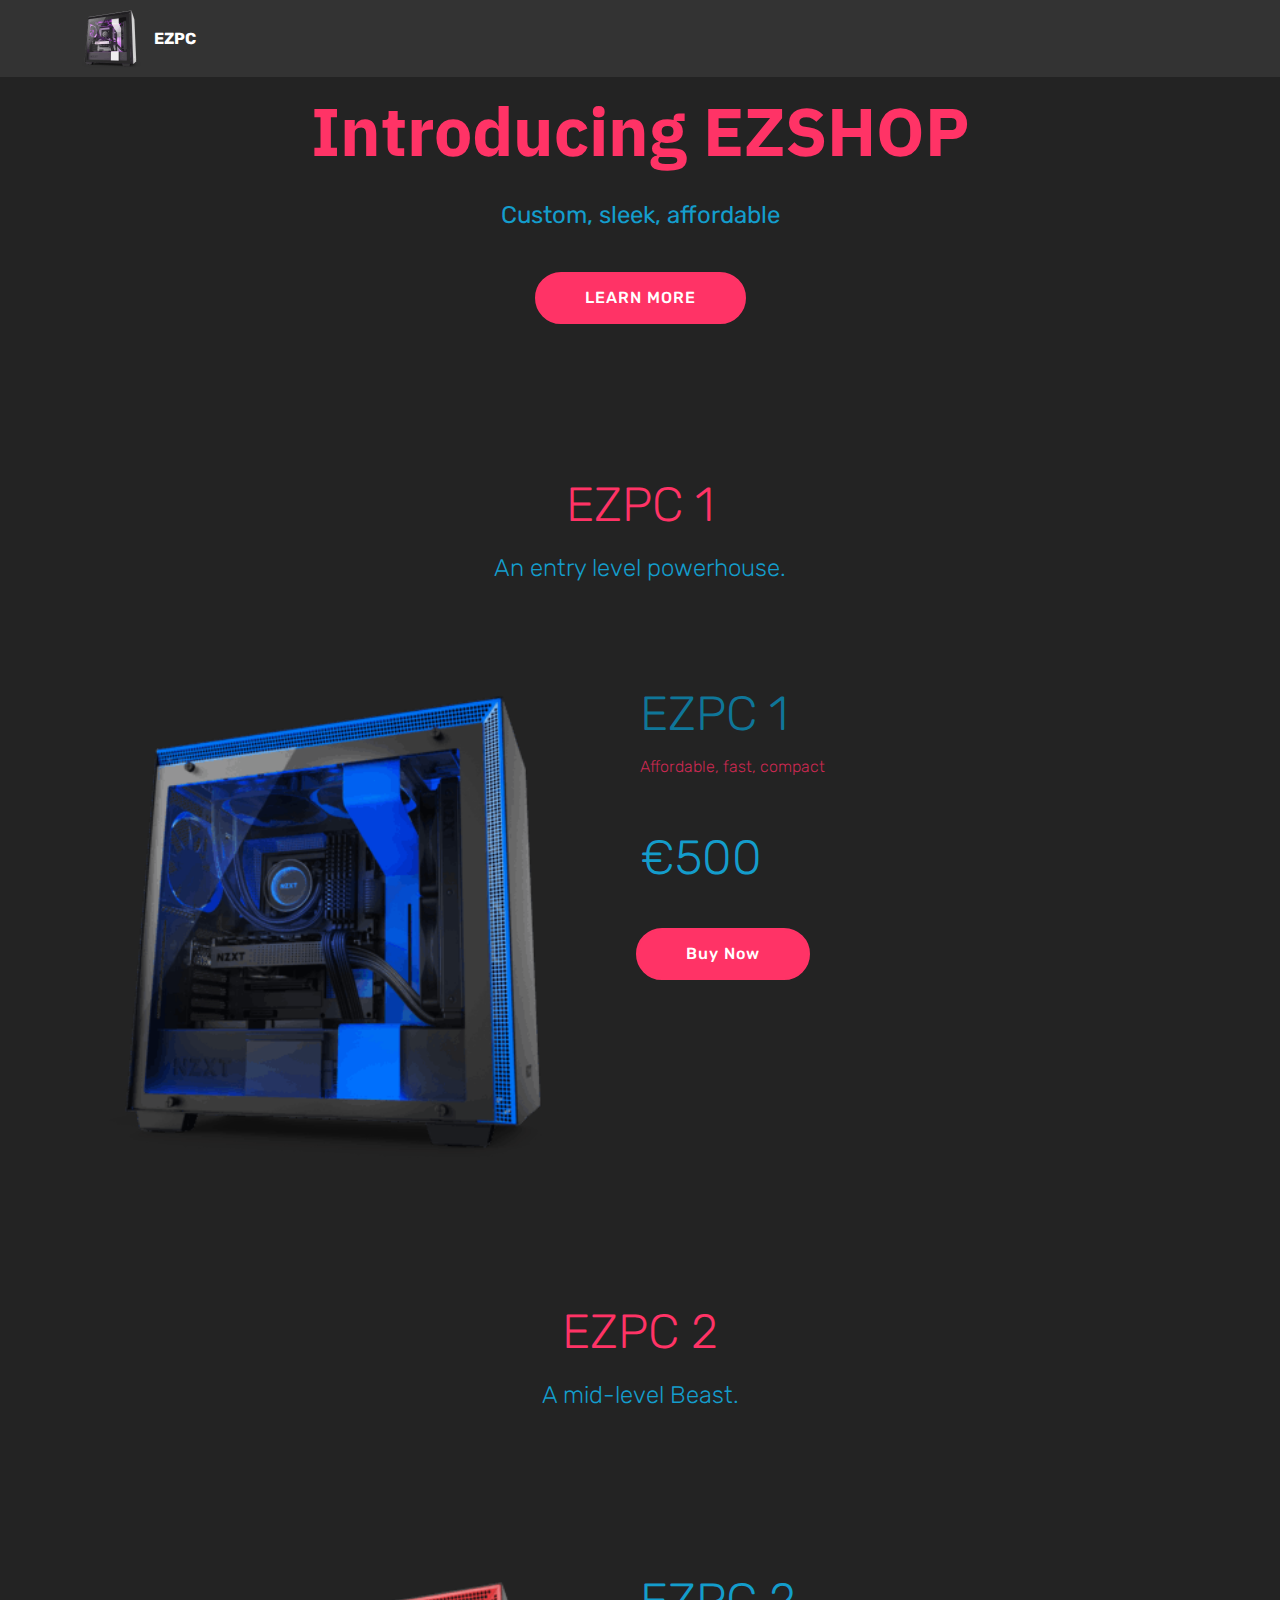
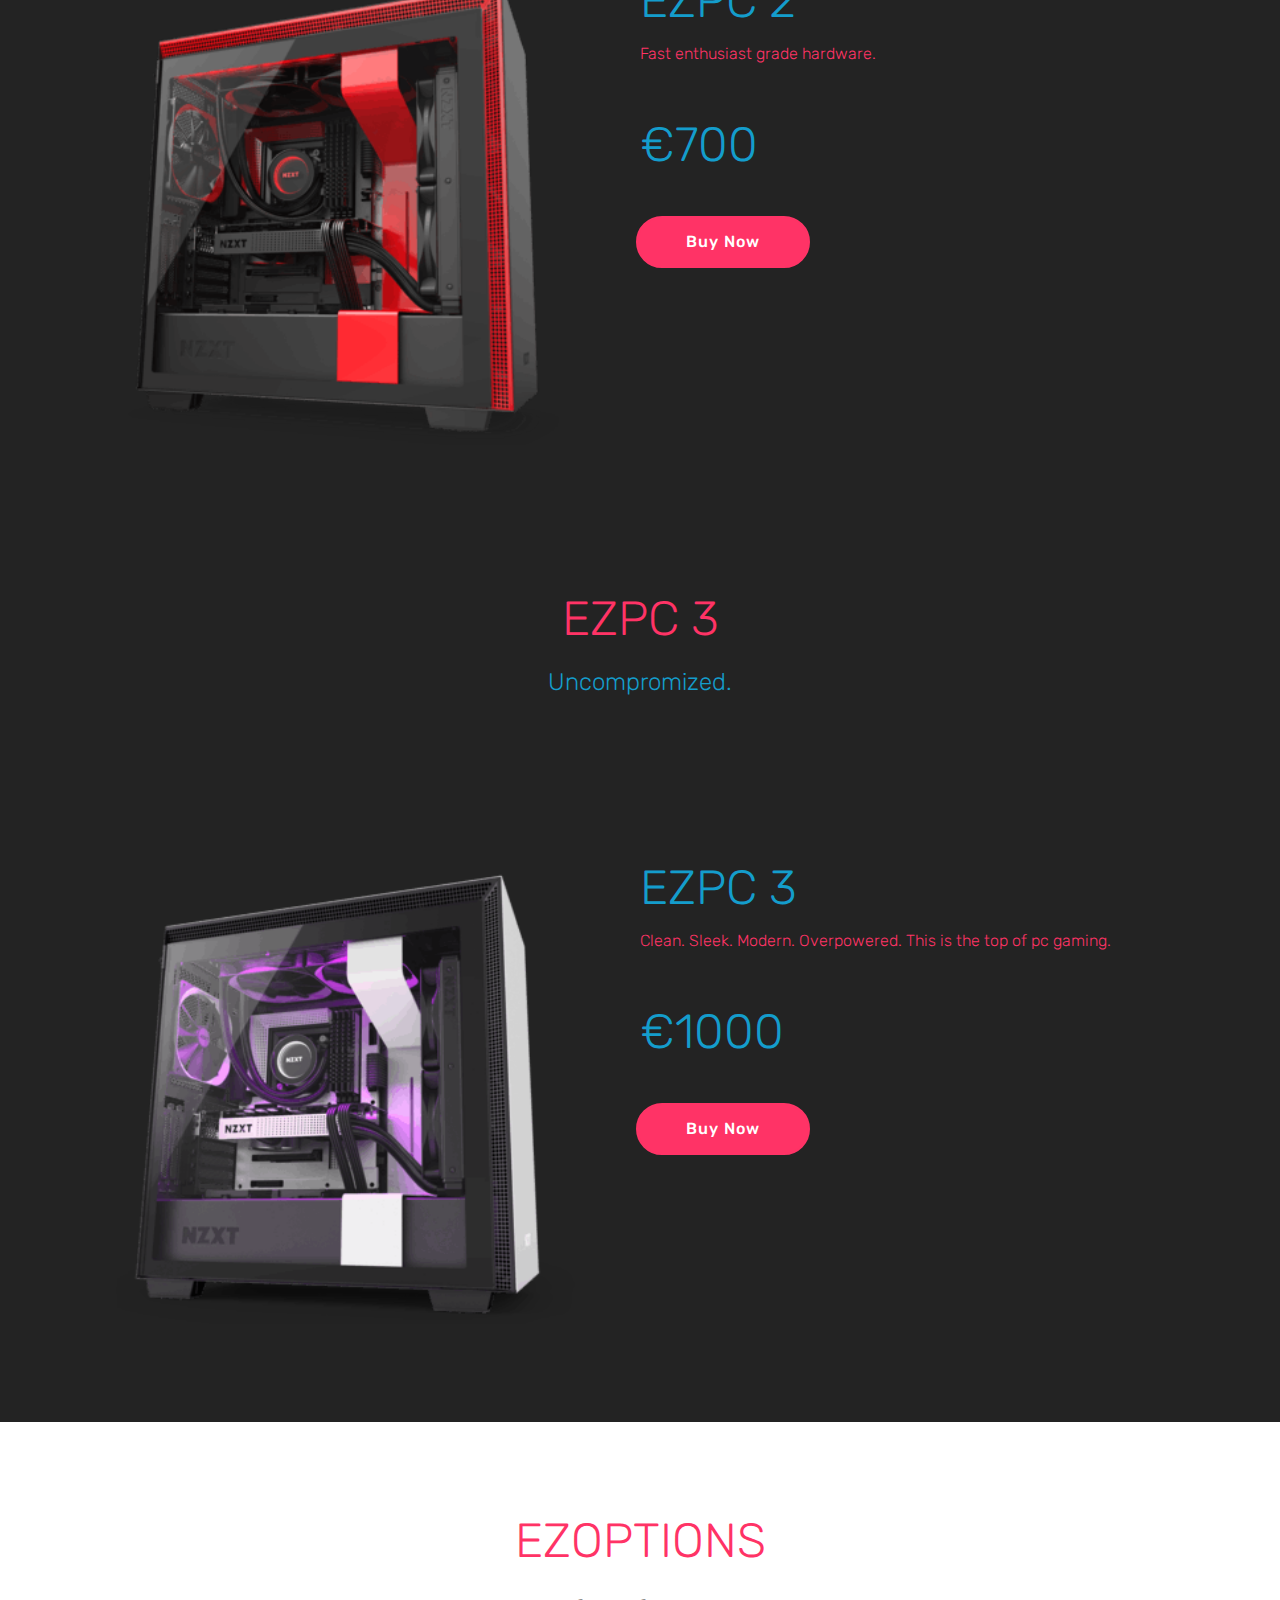
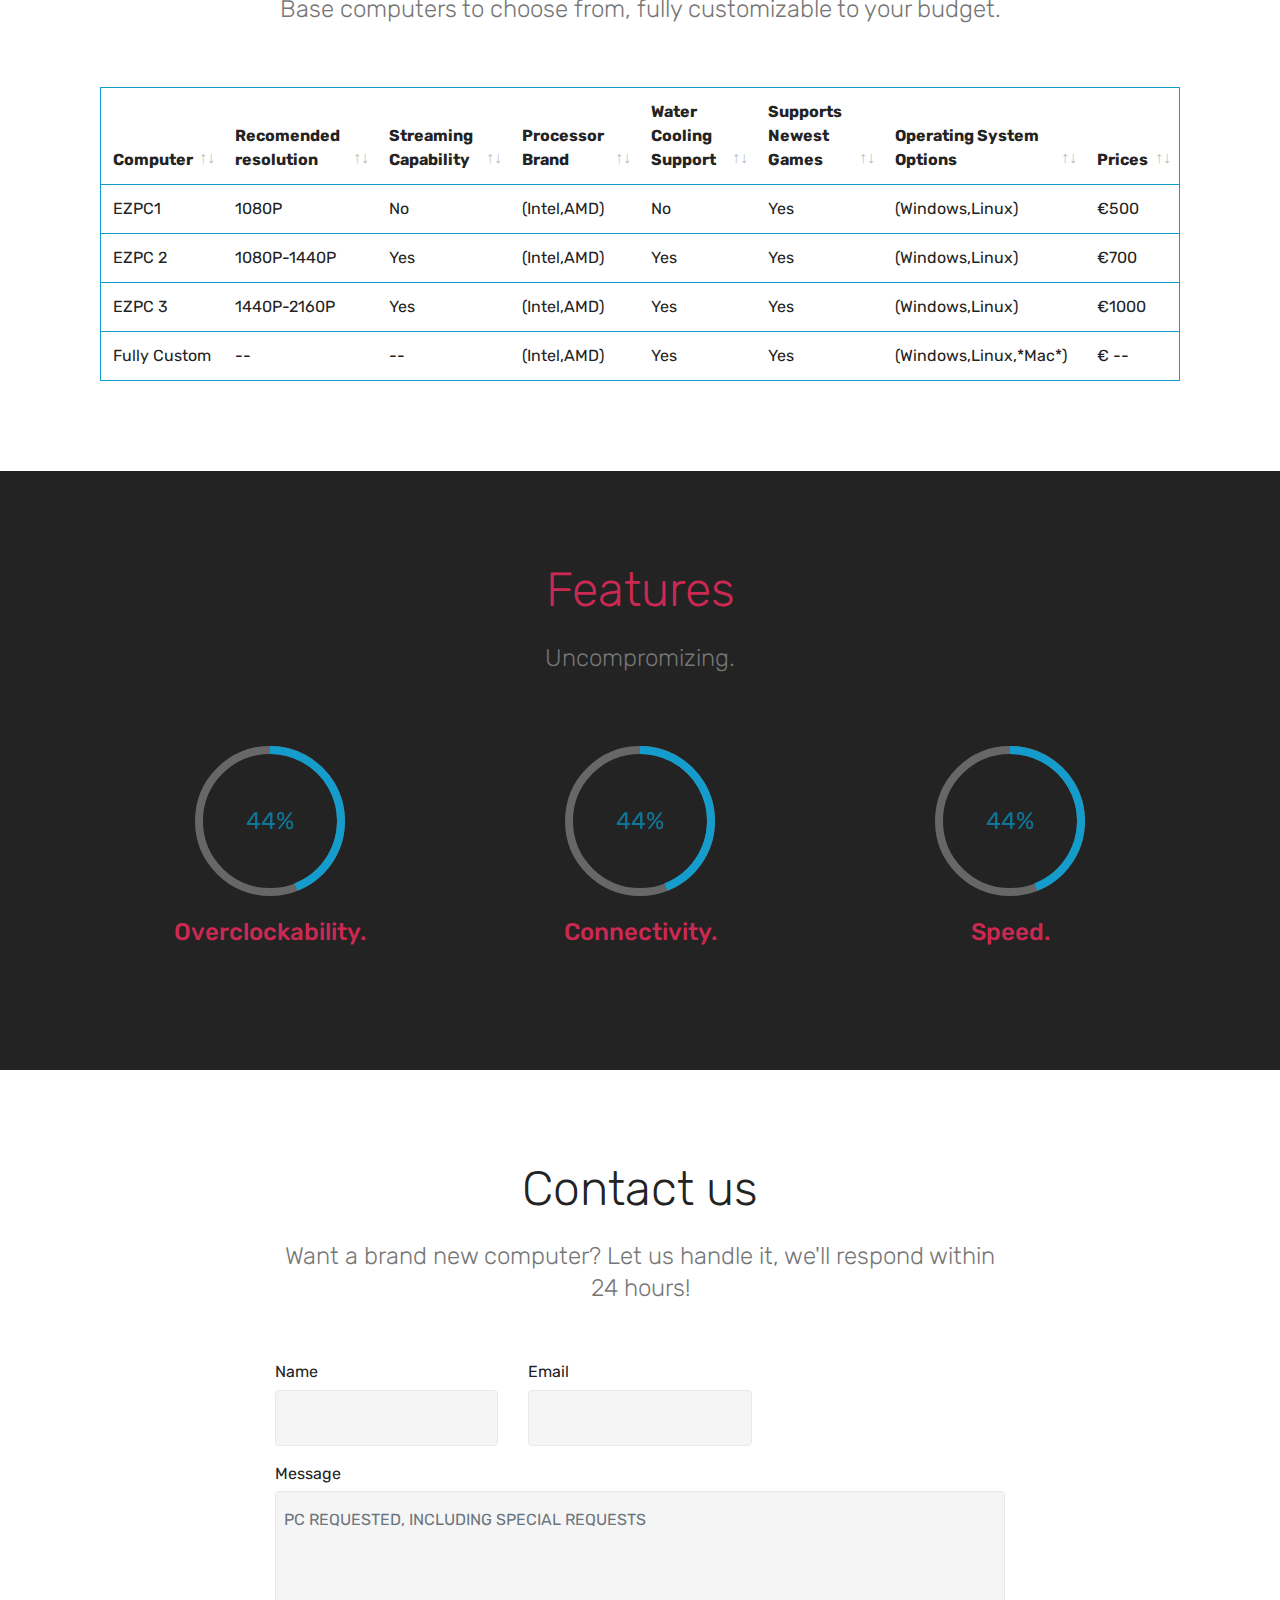
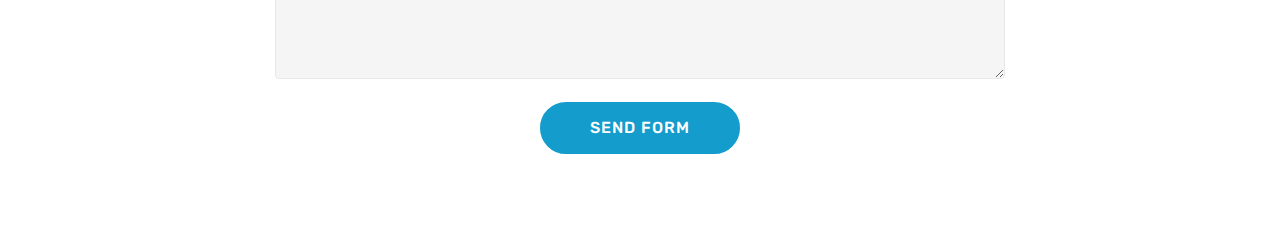
==== EZSHOP.html @ 357cab91 "create github pages" ====
<!DOCTYPE html>
<html  >
<head>
  <!-- Site made with Mobirise Website Builder v4.10.7, https://mobirise.com -->
  <meta charset="UTF-8">
  <meta http-equiv="X-UA-Compatible" content="IE=edge">
  <meta name="generator" content="Mobirise v4.10.7, mobirise.com">
  <meta name="viewport" content="width=device-width, initial-scale=1, minimum-scale=1">
  <link rel="shortcut icon" href="assets/images/image0-128x96.png" type="image/x-icon">
  <meta name="description" content="Check out our offers and deals!">
  
  <title>Shop</title>
  <link rel="stylesheet" href="assets/web/assets/mobirise-icons/mobirise-icons.css">
  <link rel="stylesheet" href="assets/tether/tether.min.css">
  <link rel="stylesheet" href="assets/bootstrap/css/bootstrap.min.css">
  <link rel="stylesheet" href="assets/bootstrap/css/bootstrap-grid.min.css">
  <link rel="stylesheet" href="assets/bootstrap/css/bootstrap-reboot.min.css">
  <link rel="stylesheet" href="assets/dropdown/css/style.css">
  <link rel="stylesheet" href="assets/datatables/data-tables.bootstrap4.min.css">
  <link rel="stylesheet" href="assets/as-pie-progress/css/progress.min.css">
  <link rel="stylesheet" href="assets/theme/css/style.css">
  <link rel="stylesheet" href="assets/mobirise/css/mbr-additional.css" type="text/css">
  
  
  
</head>
<body>
  <section class="menu cid-rAmtiYBrWJ" once="menu" id="menu1-j">

    

    <nav class="navbar navbar-expand beta-menu navbar-dropdown align-items-center navbar-fixed-top navbar-toggleable-sm">
        <button class="navbar-toggler navbar-toggler-right" type="button" data-toggle="collapse" data-target="#navbarSupportedContent" aria-controls="navbarSupportedContent" aria-expanded="false" aria-label="Toggle navigation">
            <div class="hamburger">
                <span></span>
                <span></span>
                <span></span>
                <span></span>
            </div>
        </button>
        <div class="menu-logo">
            <div class="navbar-brand">
                <span class="navbar-logo">
                    <a href="Home.html">
                         <img src="assets/images/card-a2e260eb03ee5b76-122x122.png" alt="Mobirise" title="" style="height: 3.8rem;">
                    </a>
                </span>
                <span class="navbar-caption-wrap"><a class="navbar-caption text-white display-4" href="Home.html#header16-0">EZPC</a></span>
            </div>
        </div>
        <div class="collapse navbar-collapse" id="navbarSupportedContent">
            
            
        </div>
    </nav>
</section>

<section class="engine"><a href="https://mobirise.info/b">create your own website for free</a></section><section class="header1 cid-rAmaUfP5tz" id="header16-9">

    

    

    <div class="container">
        <div class="row justify-content-md-center">
            <div class="col-md-10 align-center">
                <h1 class="mbr-section-title mbr-bold pb-3 mbr-fonts-style display-1">Introducing EZSHOP</h1>
                
                <p class="mbr-text pb-3 mbr-fonts-style display-5">Custom, sleek, affordable</p>
                <div class="mbr-section-btn"><a class="btn btn-md btn-secondary display-4" href="EZSHOP.html#table1-a">LEARN MORE</a></div>
            </div>
        </div>
    </div>

</section>

<section class="mbr-section content4 cid-rAmhr37mf1" id="content4-d">

    

    <div class="container">
        <div class="media-container-row">
            <div class="title col-12 col-md-8">
                <h2 class="align-center pb-3 mbr-fonts-style display-2">EZPC 1</h2>
                <h3 class="mbr-section-subtitle align-center mbr-light mbr-fonts-style display-5">An entry level powerhouse.</h3>
                
            </div>
        </div>
    </div>
</section>

<section class="services2 cid-rAmhZgFT1h" id="services2-e">
    <!---->
    
    <!---->
    <!--Overlay-->
    
    <!--Container-->
    <div class="container">
        <div class="col-md-12">
            <div class="media-container-row">
                <div class="mbr-figure" style="width: 50%;">
                    <img src="assets/images/card-d97d9d259decbd4a-360x360.png" alt="EZpC1" title="">
                </div>
                <div class="align-left aside-content">
                    <h2 class="mbr-title pt-2 mbr-fonts-style display-2">EZPC 1</h2>
                    <div class="mbr-section-text">
                        <p class="mbr-text text1 pt-2 mbr-light mbr-fonts-style display-7">Affordable, fast, compact</p>
                        <p class="mbr-text text2 pt-4 mbr-light mbr-fonts-style display-2">€500</p>
                    </div>
                    <!--Btn-->
                    <div class="mbr-section-btn pt-3 align-left"><a href="EZSHOP.html#table1-a" class="btn btn-secondary display-4">
                            Buy Now
                        </a></div>
                </div>
            </div>
        </div>
    </div>
</section>

<section class="mbr-section content4 cid-rAmjAb4LFp" id="content4-h">

    

    <div class="container">
        <div class="media-container-row">
            <div class="title col-12 col-md-8">
                <h2 class="align-center pb-3 mbr-fonts-style display-2">EZPC 2</h2>
                <h3 class="mbr-section-subtitle align-center mbr-light mbr-fonts-style display-5">A mid-level Beast.</h3>
                
            </div>
        </div>
    </div>
</section>

<section class="services2 cid-rAmjxGMUKb" id="services2-f">
    <!---->
    
    <!---->
    <!--Overlay-->
    
    <!--Container-->
    <div class="container">
        <div class="col-md-12">
            <div class="media-container-row">
                <div class="mbr-figure" style="width: 50%;">
                    <img src="assets/images/card-aa9d8866aa67cd06-360x360.png" alt="Mobirise" title="">
                </div>
                <div class="align-left aside-content">
                    <h2 class="mbr-title pt-2 mbr-fonts-style display-2">EZPC 2</h2>
                    <div class="mbr-section-text">
                        <p class="mbr-text text1 pt-2 mbr-light mbr-fonts-style display-7">Fast enthusiast grade hardware.</p>
                        <p class="mbr-text text2 pt-4 mbr-light mbr-fonts-style display-2">€700</p>
                    </div>
                    <!--Btn-->
                    <div class="mbr-section-btn pt-3 align-left"><a href="EZSHOP.html#table1-a" class="btn btn-secondary display-4">
                            Buy Now
                        </a></div>
                </div>
            </div>
        </div>
    </div>
</section>

<section class="mbr-section content4 cid-rAmjAAgh1d" id="content4-i">

    

    <div class="container">
        <div class="media-container-row">
            <div class="title col-12 col-md-8">
                <h2 class="align-center pb-3 mbr-fonts-style display-2">EZPC 3</h2>
                <h3 class="mbr-section-subtitle align-center mbr-light mbr-fonts-style display-5">Uncompromized.</h3>
                
            </div>
        </div>
    </div>
</section>

<section class="services2 cid-rAmjy8Wy73" id="services2-g">
    <!---->
    
    <!---->
    <!--Overlay-->
    
    <!--Container-->
    <div class="container">
        <div class="col-md-12">
            <div class="media-container-row">
                <div class="mbr-figure" style="width: 50%;">
                    <img src="assets/images/card-a2e260eb03ee5b76-360x360.png" alt="Mobirise" title="">
                </div>
                <div class="align-left aside-content">
                    <h2 class="mbr-title pt-2 mbr-fonts-style display-2">EZPC 3</h2>
                    <div class="mbr-section-text">
                        <p class="mbr-text text1 pt-2 mbr-light mbr-fonts-style display-7">Clean. Sleek. Modern. Overpowered. This is the top of pc gaming.</p>
                        <p class="mbr-text text2 pt-4 mbr-light mbr-fonts-style display-2">€1000</p>
                    </div>
                    <!--Btn-->
                    <div class="mbr-section-btn pt-3 align-left"><a href="EZSHOP.html#table1-a" class="btn btn-secondary display-4">
                            Buy Now
                        </a></div>
                </div>
            </div>
        </div>
    </div>
</section>

<section class="section-table cid-rAmbhf45oC" id="table1-a">

  
  
  <div class="container container-table">
      <h2 class="mbr-section-title mbr-fonts-style align-center pb-3 display-2">EZOPTIONS</h2>
      <h3 class="mbr-section-subtitle mbr-fonts-style align-center pb-5 mbr-light display-5">Base computers to choose from, fully customizable to your budget.</h3>
      <div class="table-wrapper">
        <div class="container">
          
        </div>

        <div class="container scroll">
          <table class="table" cellspacing="0">
            <thead>
              <tr class="table-heads ">
                  
                  
                  
                  
              <th class="head-item mbr-fonts-style display-7">Computer</th><th class="head-item mbr-fonts-style display-7">Recomended resolution</th><th class="head-item mbr-fonts-style display-7">Streaming Capability</th><th class="head-item mbr-fonts-style display-7">Processor Brand</th><th class="head-item mbr-fonts-style display-7">Water Cooling Support</th><th class="head-item mbr-fonts-style display-7">Supports Newest Games</th><th class="head-item mbr-fonts-style display-7">Operating System Options</th><th class="head-item mbr-fonts-style display-7">Prices</th></tr>
            </thead>

            <tbody>
              
              
              
              
            <tr> 
                
                
                
                
              <td class="body-item mbr-fonts-style display-7">EZPC1</td><td class="body-item mbr-fonts-style display-7">1080P</td><td class="body-item mbr-fonts-style display-7">No</td><td class="body-item mbr-fonts-style display-7">(Intel,AMD)</td><td class="body-item mbr-fonts-style display-7">No</td><td class="body-item mbr-fonts-style display-7">Yes</td><td class="body-item mbr-fonts-style display-7">(Windows,Linux)</td><td class="body-item mbr-fonts-style display-7">€500</td></tr><tr>
                
                
                
                
              <td class="body-item mbr-fonts-style display-7">EZPC 2</td><td class="body-item mbr-fonts-style display-7">1080P-1440P</td><td class="body-item mbr-fonts-style display-7">Yes</td><td class="body-item mbr-fonts-style display-7">(Intel,AMD)</td><td class="body-item mbr-fonts-style display-7">Yes</td><td class="body-item mbr-fonts-style display-7">Yes</td><td class="body-item mbr-fonts-style display-7">(Windows,Linux)</td><td class="body-item mbr-fonts-style display-7">€700</td></tr><tr>
                
                
                
                
              <td class="body-item mbr-fonts-style display-7">EZPC 3</td><td class="body-item mbr-fonts-style display-7">1440P-2160P</td><td class="body-item mbr-fonts-style display-7">Yes</td><td class="body-item mbr-fonts-style display-7">(Intel,AMD)</td><td class="body-item mbr-fonts-style display-7">Yes</td><td class="body-item mbr-fonts-style display-7">Yes</td><td class="body-item mbr-fonts-style display-7">(Windows,Linux)</td><td class="body-item mbr-fonts-style display-7">€1000</td></tr><tr>
                
                
                
                
              <td class="body-item mbr-fonts-style display-7">Fully Custom</td><td class="body-item mbr-fonts-style display-7">--</td><td class="body-item mbr-fonts-style display-7">--</td><td class="body-item mbr-fonts-style display-7">(Intel,AMD)</td><td class="body-item mbr-fonts-style display-7">Yes</td><td class="body-item mbr-fonts-style display-7">Yes</td><td class="body-item mbr-fonts-style display-7">(Windows,Linux,*Mac*)</td><td class="body-item mbr-fonts-style display-7">€ --</td></tr></tbody>
          </table>
        </div>
        <div class="container table-info-container">
          
        </div>
      </div>
    </div>
</section>

<section class="progress-bars3 cid-rAmebEaWAz" id="progress-bars3-b">
 
     

    
    
    <div class="container">
        <h2 class="mbr-section-title pb-3 align-center mbr-fonts-style display-2">Features</h2>

        <h3 class="mbr-section-subtitle mbr-fonts-style display-5">Uncompromizing.</h3>
    
        <div class="media-container-row pt-5 mt-2">
            <div class="card p-3 align-center">
                <div class="wrap">
                    <div class="pie_progress progress1" role="progressbar" data-goal="100">
                        <p class="pie_progress__number mbr-fonts-style display-5">50%</p>
                    </div>
                </div> 
                <div class="mbr-crt-title pt-3">
                    <h4 class="card-title py-2 mbr-fonts-style display-5">Overclockability.</h4>
                </div>                 
            </div>

            <div class="card p-3 align-center">
                <div class="wrap">
                    <div class="pie_progress progress2" role="progressbar" data-goal="100">
                        <p class="pie_progress__number mbr-fonts-style display-5">100%</p>
                    </div>
                </div> 
                <div class="mbr-crt-title pt-3">
                    <h4 class="card-title py-2 mbr-fonts-style display-5">Connectivity.</h4>
                </div>                 
            </div>

            <div class="card p-3 align-center">
                <div class="wrap">
                    <div class="pie_progress progress3" role="progressbar" data-goal="100">
                        <p class="pie_progress__number mbr-fonts-style display-5"></p>
                    </div>
                </div> 
                <div class="mbr-crt-title pt-3">
                    <h4 class="card-title py-2 mbr-fonts-style display-5">Speed.</h4>
                </div>                 
            </div>

            

            

            
        </div>
</div></section>

<section class="mbr-section form1 cid-rAmgiK8blV" id="form1-c">

    

    
    <div class="container">
        <div class="row justify-content-center">
            <div class="title col-12 col-lg-8">
                <h2 class="mbr-section-title align-center pb-3 mbr-fonts-style display-2">Contact us</h2>
                <h3 class="mbr-section-subtitle align-center mbr-light pb-3 mbr-fonts-style display-5">Want a brand new computer? Let us handle it, we'll respond within 24 hours!</h3>
            </div>
        </div>
    </div>
    <div class="container">
        <div class="row justify-content-center">
            <div class="media-container-column col-lg-8" data-form-type="formoid">
                <!---Formbuilder Form--->
                <form action="https://mobirise.com/" method="POST" class="mbr-form form-with-styler" data-form-title="Mobirise Form"><input type="hidden" name="email" data-form-email="true" value="comCpp3NtCljtnR3BY1ycOQ0VAcnUvxMlhmMDgjNa29N/TzmP9qeL0yyUVD7UJWw/XsL3kCyerAHE+BO8QsbJO6UrIJ0v9A9kjckYoVSAItIqdxHCgBawQyue85jO8FN">
                    <div class="row">
                        <div hidden="hidden" data-form-alert="" class="alert alert-success col-12">Thank you for choosing EZPC. We typically respond in less than 24 hours</div>
                        <div hidden="hidden" data-form-alert-danger="" class="alert alert-danger col-12">
                        </div>
                    </div>
                    <div class="dragArea row">
                        <div class="col-md-4  form-group" data-for="name">
                            <label for="name-form1-c" class="form-control-label mbr-fonts-style display-7">Name</label>
                            <input type="text" name="name" data-form-field="Name" required="required" class="form-control display-7" id="name-form1-c">
                        </div>
                        <div class="col-md-4  form-group" data-for="email">
                            <label for="email-form1-c" class="form-control-label mbr-fonts-style display-7">Email</label>
                            <input type="email" name="email" data-form-field="Email" required="required" class="form-control display-7" id="email-form1-c">
                        </div>
                        
                        <div data-for="message" class="col-md-12 form-group">
                            <label for="message-form1-c" class="form-control-label mbr-fonts-style display-7">Message</label>
                            <textarea name="message" data-form-field="Message" class="form-control display-7" placeholder="PC REQUESTED, INCLUDING SPECIAL REQUESTS          " id="message-form1-c"></textarea>
                        </div>
                        <div class="col-md-12 input-group-btn align-center">
                            <button type="submit" class="btn btn-primary btn-form display-4">SEND FORM</button>
                        </div>
                    </div>
                </form><!---Formbuilder Form--->
            </div>
        </div>
    </div>
</section>


  <script src="assets/web/assets/jquery/jquery.min.js"></script>
  <script src="assets/popper/popper.min.js"></script>
  <script src="assets/tether/tether.min.js"></script>
  <script src="assets/bootstrap/js/bootstrap.min.js"></script>
  <script src="assets/smoothscroll/smooth-scroll.js"></script>
  <script src="assets/dropdown/js/nav-dropdown.js"></script>
  <script src="assets/dropdown/js/navbar-dropdown.js"></script>
  <script src="assets/touchswipe/jquery.touch-swipe.min.js"></script>
  <script src="assets/datatables/jquery.data-tables.min.js"></script>
  <script src="assets/datatables/data-tables.bootstrap4.min.js"></script>
  <script src="assets/as-pie-progress/jquery-as-pie-progress.min.js"></script>
  <script src="assets/theme/js/script.js"></script>
  <script src="assets/formoid/formoid.min.js"></script>
  
  
</body>
</html>
---- assets/web/assets/mobirise-icons/mobirise-icons.css ----
@font-face {
  font-family: 'MobiriseIcons';
  src:  url('mobirise-icons.eot?spat4u');
  src:  url('mobirise-icons.eot?spat4u#iefix') format('embedded-opentype'),
    url('mobirise-icons.ttf?spat4u') format('truetype'),
    url('mobirise-icons.woff?spat4u') format('woff'),
    url('mobirise-icons.svg?spat4u#MobiriseIcons') format('svg');
  font-weight: normal;
  font-style: normal;
}

[class^="mbri-"], [class*=" mbri-"] {
  /* use !important to prevent issues with browser extensions that change fonts */
  font-family: MobiriseIcons !important;
  speak: none;
  font-style: normal;
  font-weight: normal;
  font-variant: normal;
  text-transform: none;
  line-height: 1;

  /* Better Font Rendering =========== */
  -webkit-font-smoothing: antialiased;
  -moz-osx-font-smoothing: grayscale;
}

.mbri-add-submenu:before {
  content: "\e900";
}
.mbri-alert:before {
  content: "\e901";
}
.mbri-align-center:before {
  content: "\e902";
}
.mbri-align-justify:before {
  content: "\e903";
}
.mbri-align-left:before {
  content: "\e904";
}
.mbri-align-right:before {
  content: "\e905";
}
.mbri-android:before {
  content: "\e906";
}
.mbri-apple:before {
  content: "\e907";
}
.mbri-arrow-down:before {
  content: "\e908";
}
.mbri-arrow-next:before {
  content: "\e909";
}
.mbri-arrow-prev:before {
  content: "\e90a";
}
.mbri-arrow-up:before {
  content: "\e90b";
}
.mbri-bold:before {
  content: "\e90c";
}
.mbri-bookmark:before {
  content: "\e90d";
}
.mbri-bootstrap:before {
  content: "\e90e";
}
.mbri-briefcase:before {
  content: "\e90f";
}
.mbri-browse:before {
  content: "\e910";
}
.mbri-bulleted-list:before {
  content: "\e911";
}
.mbri-calendar:before {
  content: "\e912";
}
.mbri-camera:before {
  content: "\e913";
}
.mbri-cart-add:before {
  content: "\e914";
}
.mbri-cart-full:before {
  content: "\e915";
}
.mbri-cash:before {
  content: "\e916";
}
.mbri-change-style:before {
  content: "\e917";
}
.mbri-chat:before {
  content: "\e918";
}
.mbri-clock:before {
  content: "\e919";
}
.mbri-close:before {
  content: "\e91a";
}
.mbri-cloud:before {
  content: "\e91b";
}
.mbri-code:before {
  content: "\e91c";
}
.mbri-contact-form:before {
  content: "\e91d";
}
.mbri-credit-card:before {
  content: "\e91e";
}
.mbri-cursor-click:before {
  content: "\e91f";
}
.mbri-cust-feedback:before {
  content: "\e920";
}
.mbri-database:before {
  content: "\e921";
}
.mbri-delivery:before {
  content: "\e922";
}
.mbri-desktop:before {
  content: "\e923";
}
.mbri-devices:before {
  content: "\e924";
}
.mbri-down:before {
  content: "\e925";
}
.mbri-download:before {
  content: "\e989";
}
.mbri-drag-n-drop:before {
  content: "\e927";
}
.mbri-drag-n-drop2:before {
  content: "\e928";
}
.mbri-edit:before {
  content: "\e929";
}
.mbri-edit2:before {
  content: "\e92a";
}
.mbri-error:before {
  content: "\e92b";
}
.mbri-extension:before {
  content: "\e92c";
}
.mbri-features:before {
  content: "\e92d";
}
.mbri-file:before {
  content: "\e92e";
}
.mbri-flag:before {
  content: "\e92f";
}
.mbri-folder:before {
  content: "\e930";
}
.mbri-gift:before {
  content: "\e931";
}
.mbri-github:before {
  content: "\e932";
}
.mbri-globe:before {
  content: "\e933";
}
.mbri-globe-2:before {
  content: "\e934";
}
.mbri-growing-chart:before {
  content: "\e935";
}
.mbri-hearth:before {
  content: "\e936";
}
.mbri-help:before {
  content: "\e937";
}
.mbri-home:before {
  content: "\e938";
}
.mbri-hot-cup:before {
  content: "\e939";
}
.mbri-idea:before {
  content: "\e93a";
}
.mbri-image-gallery:before {
  content: "\e93b";
}
.mbri-image-slider:before {
  content: "\e93c";
}
.mbri-info:before {
  content: "\e93d";
}
.mbri-italic:before {
  content: "\e93e";
}
.mbri-key:before {
  content: "\e93f";
}
.mbri-laptop:before {
  content: "\e940";
}
.mbri-layers:before {
  content: "\e941";
}
.mbri-left-right:before {
  content: "\e942";
}
.mbri-left:before {
  content: "\e943";
}
.mbri-letter:before {
  content: "\e944";
}
.mbri-like:before {
  content: "\e945";
}
.mbri-link:before {
  content: "\e946";
}
.mbri-lock:before {
  content: "\e947";
}
.mbri-login:before {
  content: "\e948";
}
.mbri-logout:before {
  content: "\e949";
}
.mbri-magic-stick:before {
  content: "\e94a";
}
.mbri-map-pin:before {
  content: "\e94b";
}
.mbri-menu:before {
  content: "\e94c";
}
.mbri-mobile:before {
  content: "\e94d";
}
.mbri-mobile2:before {
  content: "\e94e";
}
.mbri-mobirise:before {
  content: "\e94f";
}
.mbri-more-horizontal:before {
  content: "\e950";
}
.mbri-more-vertical:before {
  content: "\e951";
}
.mbri-music:before {
  content: "\e952";
}
.mbri-new-file:before {
  content: "\e953";
}
.mbri-numbered-list:before {
  content: "\e954";
}
.mbri-opened-folder:before {
  content: "\e955";
}
.mbri-pages:before {
  content: "\e956";
}
.mbri-paper-plane:before {
  content: "\e957";
}
.mbri-paperclip:before {
  content: "\e958";
}
.mbri-photo:before {
  content: "\e959";
}
.mbri-photos:before {
  content: "\e95a";
}
.mbri-pin:before {
  content: "\e95b";
}
.mbri-play:before {
  content: "\e95c";
}
.mbri-plus:before {
  content: "\e95d";
}
.mbri-preview:before {
  content: "\e95e";
}
.mbri-print:before {
  content: "\e95f";
}
.mbri-protect:before {
  content: "\e960";
}
.mbri-question:before {
  content: "\e961";
}
.mbri-quote-left:before {
  content: "\e962";
}
.mbri-quote-right:before {
  content: "\e963";
}
.mbri-refresh:before {
  content: "\e964";
}
.mbri-responsive:before {
  content: "\e965";
}
.mbri-right:before {
  content: "\e966";
}
.mbri-rocket:before {
  content: "\e967";
}
.mbri-sad-face:before {
  content: "\e968";
}
.mbri-sale:before {
  content: "\e969";
}
.mbri-save:before {
  content: "\e96a";
}
.mbri-search:before {
  content: "\e96b";
}
.mbri-setting:before {
  content: "\e96c";
}
.mbri-setting2:before {
  content: "\e96d";
}
.mbri-setting3:before {
  content: "\e96e";
}
.mbri-share:before {
  content: "\e96f";
}
.mbri-shopping-bag:before {
  content: "\e970";
}
.mbri-shopping-basket:before {
  content: "\e971";
}
.mbri-shopping-cart:before {
  content: "\e972";
}
.mbri-sites:before {
  content: "\e973";
}
.mbri-smile-face:before {
  content: "\e974";
}
.mbri-speed:before {
  content: "\e975";
}
.mbri-star:before {
  content: "\e976";
}
.mbri-success:before {
  content: "\e977";
}
.mbri-sun:before {
  content: "\e978";
}
.mbri-sun2:before {
  content: "\e979";
}
.mbri-tablet:before {
  content: "\e97a";
}
.mbri-tablet-vertical:before {
  content: "\e97b";
}
.mbri-target:before {
  content: "\e97c";
}
.mbri-timer:before {
  content: "\e97d";
}
.mbri-to-ftp:before {
  content: "\e97e";
}
.mbri-to-local-drive:before {
  content: "\e97f";
}
.mbri-touch-swipe:before {
  content: "\e980";
}
.mbri-touch:before {
  content: "\e981";
}
.mbri-trash:before {
  content: "\e982";
}
.mbri-underline:before {
  content: "\e983";
}
.mbri-unlink:before {
  content: "\e984";
}
.mbri-unlock:before {
  content: "\e985";
}
.mbri-up-down:before {
  content: "\e986";
}
.mbri-up:before {
  content: "\e987";
}
.mbri-update:before {
  content: "\e988";
}
.mbri-upload:before {
 content: "\e926"; 
}
.mbri-user:before {
  content: "\e98a";
}
.mbri-user2:before {
  content: "\e98b";
}
.mbri-users:before {
  content: "\e98c";
}
.mbri-video:before {
  content: "\e98d";
}
.mbri-video-play:before {
  content: "\e98e";
}
.mbri-watch:before {
  content: "\e98f";
}
.mbri-website-theme:before {
  content: "\e990";
}
.mbri-wifi:before {
  content: "\e991";
}
.mbri-windows:before {
  content: "\e992";
}
.mbri-zoom-out:before {
  content: "\e993";
}
.mbri-redo:before {
  content: "\e994";
}
.mbri-undo:before {
  content: "\e995";
}
---- assets/dropdown/css/style.css ----
.navbar-dropdown {
  left: 0;
  padding: 0;
  position: absolute;
  right: 0;
  top: 0;
  transition: all 0.45s ease;
  z-index: 1030;
  background: #282828; }
  .navbar-dropdown .navbar-logo {
    margin-right: 0.8rem;
    transition: margin 0.3s ease-in-out;
    vertical-align: middle; }
    .navbar-dropdown .navbar-logo img {
      height: 3.125rem;
      transition: all 0.3s ease-in-out; }
    .navbar-dropdown .navbar-logo.mbr-iconfont {
      font-size: 3.125rem;
      line-height: 3.125rem; }
  .navbar-dropdown .navbar-caption {
    font-weight: 700;
    white-space: normal;
    vertical-align: -4px;
    line-height: 3.125rem !important; }
    .navbar-dropdown .navbar-caption, .navbar-dropdown .navbar-caption:hover {
      color: inherit;
      text-decoration: none; }
  .navbar-dropdown .mbr-iconfont + .navbar-caption {
    vertical-align: -1px; }
  .navbar-dropdown.navbar-fixed-top {
    position: fixed; }
  .navbar-dropdown .navbar-brand span {
    vertical-align: -4px; }
  .navbar-dropdown.bg-color.transparent {
    background: none; }
  .navbar-dropdown.navbar-short .navbar-brand {
    padding: 0.625rem 0; }
    .navbar-dropdown.navbar-short .navbar-brand span {
      vertical-align: -1px; }
  .navbar-dropdown.navbar-short .navbar-caption {
    line-height: 2.375rem !important;
    vertical-align: -2px; }
  .navbar-dropdown.navbar-short .navbar-logo {
    margin-right: 0.5rem; }
    .navbar-dropdown.navbar-short .navbar-logo img {
      height: 2.375rem; }
    .navbar-dropdown.navbar-short .navbar-logo.mbr-iconfont {
      font-size: 2.375rem;
      line-height: 2.375rem; }
  .navbar-dropdown.navbar-short .mbr-table-cell {
    height: 3.625rem; }
  .navbar-dropdown .navbar-close {
    left: 0.6875rem;
    position: fixed;
    top: 0.75rem;
    z-index: 1000; }
  .navbar-dropdown .hamburger-icon {
    content: "";
    display: inline-block;
    vertical-align: middle;
    width: 16px;
    -webkit-box-shadow: 0 -6px 0 1px #282828,0 0 0 1px #282828,0 6px 0 1px #282828;
    -moz-box-shadow: 0 -6px 0 1px #282828,0 0 0 1px #282828,0 6px 0 1px #282828;
    box-shadow: 0 -6px 0 1px #282828,0 0 0 1px #282828,0 6px 0 1px #282828; }

.dropdown-menu .dropdown-toggle[data-toggle="dropdown-submenu"]::after {
  border-bottom: 0.35em solid transparent;
  border-left: 0.35em solid;
  border-right: 0;
  border-top: 0.35em solid transparent;
  margin-left: 0.3rem; }

.dropdown-menu .dropdown-item:focus {
  outline: 0; }

.nav-dropdown {
  font-size: 0.75rem;
  font-weight: 500;
  height: auto !important; }
  .nav-dropdown .nav-btn {
    padding-left: 1rem; }
  .nav-dropdown .link {
    margin: .667em 1.667em;
    font-weight: 500;
    padding: 0;
    transition: color .2s ease-in-out; }
    .nav-dropdown .link.dropdown-toggle {
      margin-right: 2.583em; }
      .nav-dropdown .link.dropdown-toggle::after {
        margin-left: .25rem;
        border-top: 0.35em solid;
        border-right: 0.35em solid transparent;
        border-left: 0.35em solid transparent;
        border-bottom: 0; }
      .nav-dropdown .link.dropdown-toggle[aria-expanded="true"] {
        margin: 0;
        padding: 0.667em 3.263em  0.667em 1.667em; }
  .nav-dropdown .link::after,
  .nav-dropdown .dropdown-item::after {
    color: inherit; }
  .nav-dropdown .btn {
    font-size: 0.75rem;
    font-weight: 700;
    letter-spacing: 0;
    margin-bottom: 0;
    padding-left: 1.25rem;
    padding-right: 1.25rem; }
  .nav-dropdown .dropdown-menu {
    border-radius: 0;
    border: 0;
    left: 0;
    margin: 0;
    padding-bottom: 1.25rem;
    padding-top: 1.25rem;
    position: relative; }
  .nav-dropdown .dropdown-submenu {
    margin-left: 0.125rem;
    top: 0; }
  .nav-dropdown .dropdown-item {
    font-weight: 500;
    line-height: 2;
    padding: 0.3846em 4.615em 0.3846em 1.5385em;
    position: relative;
    transition: color .2s ease-in-out, background-color .2s ease-in-out; }
    .nav-dropdown .dropdown-item::after {
      margin-top: -0.3077em;
      position: absolute;
      right: 1.1538em;
      top: 50%; }
    .nav-dropdown .dropdown-item:focus, .nav-dropdown .dropdown-item:hover {
      background: none; }

@media (max-width: 767px) {
  .nav-dropdown.navbar-toggleable-sm {
    bottom: 0;
    display: none;
    left: 0;
    overflow-x: hidden;
    position: fixed;
    top: 0;
    transform: translateX(-100%);
    -ms-transform: translateX(-100%);
    -webkit-transform: translateX(-100%);
    width: 18.75rem;
    z-index: 999; } }
.nav-dropdown.navbar-toggleable-xl {
  bottom: 0;
  display: none;
  left: 0;
  overflow-x: hidden;
  position: fixed;
  top: 0;
  transform: translateX(-100%);
  -ms-transform: translateX(-100%);
  -webkit-transform: translateX(-100%);
  width: 18.75rem;
  z-index: 999; }

.nav-dropdown-sm {
  display: block !important;
  overflow-x: hidden;
  overflow: auto;
  padding-top: 3.875rem; }
  .nav-dropdown-sm::after {
    content: "";
    display: block;
    height: 3rem;
    width: 100%; }
  .nav-dropdown-sm.collapse.in ~ .navbar-close {
    display: block !important; }
  .nav-dropdown-sm.collapsing, .nav-dropdown-sm.collapse.in {
    transform: translateX(0);
    -ms-transform: translateX(0);
    -webkit-transform: translateX(0);
    transition: all 0.25s ease-out;
    -webkit-transition: all 0.25s ease-out;
    background: #282828; }
  .nav-dropdown-sm.collapsing[aria-expanded="false"] {
    transform: translateX(-100%);
    -ms-transform: translateX(-100%);
    -webkit-transform: translateX(-100%); }
  .nav-dropdown-sm .nav-item {
    display: block;
    margin-left: 0 !important;
    padding-left: 0; }
  .nav-dropdown-sm .link,
  .nav-dropdown-sm .dropdown-item {
    border-top: 1px dotted rgba(255, 255, 255, 0.1);
    font-size: 0.8125rem;
    line-height: 1.6;
    margin: 0 !important;
    padding: 0.875rem 2.4rem 0.875rem 1.5625rem !important;
    position: relative;
    white-space: normal; }
    .nav-dropdown-sm .link:focus, .nav-dropdown-sm .link:hover,
    .nav-dropdown-sm .dropdown-item:focus,
    .nav-dropdown-sm .dropdown-item:hover {
      background: rgba(0, 0, 0, 0.2) !important;
      color: #c0a375; }
  .nav-dropdown-sm .nav-btn {
    position: relative;
    padding: 1.5625rem 1.5625rem 0 1.5625rem; }
    .nav-dropdown-sm .nav-btn::before {
      border-top: 1px dotted rgba(255, 255, 255, 0.1);
      content: "";
      left: 0;
      position: absolute;
      top: 0;
      width: 100%; }
    .nav-dropdown-sm .nav-btn + .nav-btn {
      padding-top: 0.625rem; }
      .nav-dropdown-sm .nav-btn + .nav-btn::before {
        display: none; }
  .nav-dropdown-sm .btn {
    padding: 0.625rem 0; }
  .nav-dropdown-sm .dropdown-toggle[data-toggle="dropdown-submenu"]::after {
    margin-left: .25rem;
    border-top: 0.35em solid;
    border-right: 0.35em solid transparent;
    border-left: 0.35em solid transparent;
    border-bottom: 0; }
  .nav-dropdown-sm .dropdown-toggle[data-toggle="dropdown-submenu"][aria-expanded="true"]::after {
    border-top: 0;
    border-right: 0.35em solid transparent;
    border-left: 0.35em solid transparent;
    border-bottom: 0.35em solid; }
  .nav-dropdown-sm .dropdown-menu {
    margin: 0;
    padding: 0;
    position: relative;
    top: 0;
    left: 0;
    width: 100%;
    border: 0;
    float: none;
    border-radius: 0;
    background: none; }
  .nav-dropdown-sm .dropdown-submenu {
    left: 100%;
    margin-left: 0.125rem;
    margin-top: -1.25rem;
    top: 0; }

.navbar-toggleable-sm .nav-dropdown .dropdown-menu {
  position: absolute; }

.navbar-toggleable-sm .nav-dropdown .dropdown-submenu {
  left: 100%;
  margin-left: 0.125rem;
  margin-top: -1.25rem;
  top: 0; }

.navbar-toggleable-sm.opened .nav-dropdown .dropdown-menu {
  position: relative; }

.navbar-toggleable-sm.opened .nav-dropdown .dropdown-submenu {
  left: 0;
  margin-left: 00rem;
  margin-top: 0rem;
  top: 0; }

.is-builder .nav-dropdown.collapsing {
  transition: none !important; }

/*# sourceMappingURL=style.css.map */
---- assets/datatables/data-tables.bootstrap4.min.css ----
table.dataTable{clear:both;margin-top:6px !important;margin-bottom:6px !important;max-width:none !important;border-collapse:separate !important}table.dataTable td,table.dataTable th{-webkit-box-sizing:content-box;box-sizing:content-box}table.dataTable td.dataTables_empty,table.dataTable th.dataTables_empty{text-align:center}table.dataTable.nowrap th,table.dataTable.nowrap td{white-space:nowrap}div.dataTables_wrapper div.dataTables_length label{font-weight:normal;text-align:left;white-space:nowrap}div.dataTables_wrapper div.dataTables_length select{width:75px;display:inline-block}div.dataTables_wrapper div.dataTables_filter{text-align:right}div.dataTables_wrapper div.dataTables_filter label{font-weight:normal;white-space:nowrap;text-align:left}div.dataTables_wrapper div.dataTables_filter input{margin-left:0.5em;display:inline-block;width:auto}div.dataTables_wrapper div.dataTables_info{padding-top:0.85em;white-space:nowrap}div.dataTables_wrapper div.dataTables_paginate{margin:0;white-space:nowrap;text-align:right}div.dataTables_wrapper div.dataTables_paginate ul.pagination{margin:2px 0;white-space:nowrap}div.dataTables_wrapper div.dataTables_processing{position:absolute;top:50%;left:50%;width:200px;margin-left:-100px;margin-top:-26px;text-align:center;padding:1em 0}table.dataTable thead>tr>th.sorting_asc,table.dataTable thead>tr>th.sorting_desc,table.dataTable thead>tr>th.sorting,table.dataTable thead>tr>td.sorting_asc,table.dataTable thead>tr>td.sorting_desc,table.dataTable thead>tr>td.sorting{padding-right:30px}table.dataTable thead>tr>th:active,table.dataTable thead>tr>td:active{outline:none}table.dataTable thead .sorting,table.dataTable thead .sorting_asc,table.dataTable thead .sorting_desc,table.dataTable thead .sorting_asc_disabled,table.dataTable thead .sorting_desc_disabled{cursor:pointer;position:relative}table.dataTable thead .sorting:before,table.dataTable thead .sorting:after,table.dataTable thead .sorting_asc:before,table.dataTable thead .sorting_asc:after,table.dataTable thead .sorting_desc:before,table.dataTable thead .sorting_desc:after,table.dataTable thead .sorting_asc_disabled:before,table.dataTable thead .sorting_asc_disabled:after,table.dataTable thead .sorting_desc_disabled:before,table.dataTable thead .sorting_desc_disabled:after{position:absolute;bottom:0.9em;display:block;opacity:0.3}table.dataTable thead .sorting:before,table.dataTable thead .sorting_asc:before,table.dataTable thead .sorting_desc:before,table.dataTable thead .sorting_asc_disabled:before,table.dataTable thead .sorting_desc_disabled:before{right:1em;content:"\2191"}table.dataTable thead .sorting:after,table.dataTable thead .sorting_asc:after,table.dataTable thead .sorting_desc:after,table.dataTable thead .sorting_asc_disabled:after,table.dataTable thead .sorting_desc_disabled:after{right:0.5em;content:"\2193"}table.dataTable thead .sorting_asc:before,table.dataTable thead .sorting_desc:after{opacity:1}table.dataTable thead .sorting_asc_disabled:before,table.dataTable thead .sorting_desc_disabled:after{opacity:0}div.dataTables_scrollHead table.dataTable{margin-bottom:0 !important}div.dataTables_scrollBody table{border-top:none;margin-top:0 !important;margin-bottom:0 !important}div.dataTables_scrollBody table thead .sorting:after,div.dataTables_scrollBody table thead .sorting_asc:after,div.dataTables_scrollBody table thead .sorting_desc:after{display:none}div.dataTables_scrollBody table tbody tr:first-child th,div.dataTables_scrollBody table tbody tr:first-child td{border-top:none}div.dataTables_scrollFoot table{margin-top:0 !important;border-top:none}@media screen and (max-width: 767px){div.dataTables_wrapper div.dataTables_length,div.dataTables_wrapper div.dataTables_filter,div.dataTables_wrapper div.dataTables_info,div.dataTables_wrapper div.dataTables_paginate{text-align:center}}table.dataTable.table-condensed>thead>tr>th{padding-right:20px}table.dataTable.table-condensed .sorting:after,table.dataTable.table-condensed .sorting_asc:after,table.dataTable.table-condensed .sorting_desc:after{top:6px;right:6px}table.table-bordered.dataTable th,table.table-bordered.dataTable td{border-left-width:0}table.table-bordered.dataTable th:last-child,table.table-bordered.dataTable th:last-child,table.table-bordered.dataTable td:last-child,table.table-bordered.dataTable td:last-child{border-right-width:0}table.table-bordered.dataTable tbody th,table.table-bordered.dataTable tbody td{border-bottom-width:0}div.dataTables_scrollHead table.table-bordered{border-bottom-width:0}div.table-responsive>div.dataTables_wrapper>div.row{margin:0}div.table-responsive>div.dataTables_wrapper>div.row>div[class^="col-"]:first-child{padding-left:0}div.table-responsive>div.dataTables_wrapper>div.row>div[class^="col-"]:last-child{padding-right:0}
---- assets/as-pie-progress/css/progress.min.css ----
/**
* jQuery asPieProgress
* A jQuery plugin that animate the progress bar
* Compiled: Fri Sep 02 2016 14:07:00 GMT+0800 (CST)
* @version v0.3.4
* @link https://github.com/amazingSurge/jquery-asPieProgress
* @copyright LGPL-3.0
*/
.pie_progress{position:relative;text-align:center;-webkit-transform-style:preserve-3d;transform-style:preserve-3d}.pie_progress svg{margin:0 auto}.pie_progress__content,.pie_progress__icon,.pie_progress__label,.pie_progress__number{position:absolute;top:50%;left:0;width:100%;-webkit-transform:translateY(-50%);-ms-transform:translateY(-50%);transform:translateY(-50%)}.pie_progress__number{font-size:42px}.pie_progress__label{margin-top:32px;font-size:12px}.pie_progress__svg{position:relative;display:inline-block;width:100%;padding-bottom:100%;overflow:hidden;vertical-align:middle}.pie_progress__svg svg{position:absolute;top:0;left:0;display:inline-block}
---- assets/theme/css/style.css ----
/*!
 * Mobirise v4 theme (https://mobirise.com/)
 * Copyright 2017 Mobirise
 */
section {
  background-color: #eeeeee;
}

section,
.container,
.container-fluid {
  position: relative;
  word-wrap: break-word;
}

a.mbr-iconfont:hover {
  text-decoration: none;
}

.article .lead p, .article .lead ul, .article .lead ol, .article .lead pre, .article .lead blockquote {
  margin-bottom: 0;
}

a {
  font-style: normal;
  font-weight: 400;
  cursor: pointer;
}

a, a:hover {
  text-decoration: none;
}

figure {
  margin-bottom: 0;
}

body {
  color: #232323;
}

h1, h2, h3, h4, h5, h6,
.h1, .h2, .h3, .h4, .h5, .h6,
.display-1, .display-2, .display-3, .display-4 {
  line-height: 1;
  word-break: break-word;
  word-wrap: break-word;
}

b, strong {
  font-weight: bold;
}

blockquote {
  padding: 10px 0 10px 20px;
  position: relative;
  border-left: 2px solid;
  border-color: #ff3366;
}

input:-webkit-autofill, input:-webkit-autofill:hover, input:-webkit-autofill:focus, input:-webkit-autofill:active {
  transition-delay: 9999s;
  transition-property: background-color, color;
}

textarea[type="hidden"] {
  display: none;
}

body {
  position: relative;
}

section {
  background-position: 50% 50%;
  background-repeat: no-repeat;
  background-size: cover;
}

section .mbr-background-video,
section .mbr-background-video-preview {
  position: absolute;
  bottom: 0;
  left: 0;
  right: 0;
  top: 0;
}

.hidden {
  visibility: hidden;
}

.mbr-z-index20 {
  z-index: 20;
}

/*! Base colors */
.mbr-white {
  color: #ffffff;
}

.mbr-black {
  color: #000000;
}

.mbr-bg-white {
  background-color: #ffffff;
}

.mbr-bg-black {
  background-color: #000000;
}

/*! Text-aligns */
.align-left {
  text-align: left;
}

.align-center {
  text-align: center;
}

.align-right {
  text-align: right;
}

@media (max-width: 767px) {
  .align-left, .align-center, .align-right, .mbr-section-btn, .mbr-section-title {
    text-align: center;
  }
}

/*! Font-weight  */
.mbr-light {
  font-weight: 300;
}

.mbr-regular {
  font-weight: 400;
}

.mbr-semibold {
  font-weight: 500;
}

.mbr-bold {
  font-weight: 700;
}

/*! Media  */
.media-size-item {
  -webkit-flex: 1 1 auto;
  -moz-flex: 1 1 auto;
  -ms-flex: 1 1 auto;
  -o-flex: 1 1 auto;
  flex: 1 1 auto;
}

.media-content {
  -webkit-flex-basis: 100%;
  flex-basis: 100%;
}

.media-container-row {
  display: -ms-flexbox;
  display: -webkit-flex;
  display: flex;
  -webkit-flex-direction: row;
  -ms-flex-direction: row;
  flex-direction: row;
  -webkit-flex-wrap: wrap;
  -ms-flex-wrap: wrap;
  flex-wrap: wrap;
  -webkit-justify-content: center;
  -ms-flex-pack: center;
  justify-content: center;
  -webkit-align-content: center;
  -ms-flex-line-pack: center;
  align-content: center;
  -webkit-align-items: start;
  -ms-flex-align: start;
  align-items: start;
}

.media-container-row .media-size-item {
  width: 400px;
}

.media-container-column {
  display: -ms-flexbox;
  display: -webkit-flex;
  display: flex;
  -webkit-flex-direction: column;
  -ms-flex-direction: column;
  flex-direction: column;
  -webkit-flex-wrap: wrap;
  -ms-flex-wrap: wrap;
  flex-wrap: wrap;
  -webkit-justify-content: center;
  -ms-flex-pack: center;
  justify-content: center;
  -webkit-align-content: center;
  -ms-flex-line-pack: center;
  align-content: center;
  -webkit-align-items: stretch;
  -ms-flex-align: stretch;
  align-items: stretch;
}

.media-container-column > * {
  width: 100%;
}

@media (min-width: 992px) {
  .media-container-row {
    -webkit-flex-wrap: nowrap;
    -ms-flex-wrap: nowrap;
    flex-wrap: nowrap;
  }
}

figure {
  overflow: hidden;
}

figure[mbr-media-size] {
  transition: width 0.1s;
}

.mbr-figure img, .mbr-figure iframe {
  display: block;
  width: 100%;
}

.card {
  background-color: transparent;
  border: none;
}

.card-box {
  width: 100%;
}

.card-img {
  text-align: center;
  flex-shrink: 0;
  -webkit-flex-shrink: 0;
}

.media {
  max-width: 100%;
  margin: 0 auto;
}

.mbr-figure {
  -ms-flex-item-align: center;
  -ms-grid-row-align: center;
  -webkit-align-self: center;
  align-self: center;
}

.media-container > div {
  max-width: 100%;
}

.mbr-figure img, .card-img img {
  width: 100%;
}

@media (max-width: 991px) {
  .media-size-item {
    width: auto !important;
  }
  .media {
    width: auto;
  }
  .mbr-figure {
    width: 100% !important;
  }
}

/*! Buttons */
.mbr-section-btn {
  margin-left: -.25rem;
  margin-right: -.25rem;
  font-size: 0;
}

nav .mbr-section-btn {
  margin-left: 0rem;
  margin-right: 0rem;
}

/*! Btn icon margin */
.btn .mbr-iconfont, .btn.btn-sm .mbr-iconfont {
  cursor: pointer;
  margin-right: 0.5rem;
}

.btn.btn-md .mbr-iconfont, .btn.btn-md .mbr-iconfont {
  margin-right: 0.8rem;
}

.mbr-regular {
  font-weight: 400;
}

.mbr-semibold {
  font-weight: 500;
}

.mbr-bold {
  font-weight: 700;
}

[type="submit"] {
  -webkit-appearance: none;
}

/*! Full-screen */
.mbr-fullscreen .mbr-overlay {
  min-height: 100vh;
}

.mbr-fullscreen {
  display: flex;
  display: -webkit-flex;
  display: -moz-flex;
  display: -ms-flex;
  display: -o-flex;
  align-items: center;
  -webkit-align-items: center;
  min-height: 100vh;
  padding-top: 3rem;
  padding-bottom: 3rem;
}

/*! Map */
.map {
  height: 25rem;
  position: relative;
}

.map iframe {
  width: 100%;
  height: 100%;
}

/* Form */
.form-asterisk {
  font-family: initial;
  position: absolute;
  top: -2px;
  font-weight: normal;
}

/*! Scroll to top arrow */
.mbr-arrow-up {
  bottom: 25px;
  right: 90px;
  position: fixed;
  text-align: right;
  z-index: 5000;
  color: #ffffff;
  font-size: 32px;
  transform: rotate(180deg);
  -webkit-transform: rotate(180deg);
}

.mbr-arrow-up a {
  background: rgba(0, 0, 0, 0.2);
  border-radius: 3px;
  color: #fff;
  display: inline-block;
  height: 60px;
  width: 60px;
  outline-style: none !important;
  position: relative;
  text-decoration: none;
  transition: all .3s ease-in-out;
  cursor: pointer;
  text-align: center;
}

.mbr-arrow-up a:hover {
  background-color: rgba(0, 0, 0, 0.4);
}

.mbr-arrow-up a i {
  line-height: 60px;
}

.mbr-arrow-up-icon {
  display: block;
  color: #fff;
}

.mbr-arrow-up-icon::before {
  content: "\203a";
  display: inline-block;
  font-family: serif;
  font-size: 32px;
  line-height: 1;
  font-style: normal;
  position: relative;
  top: 6px;
  left: -4px;
  -webkit-transform: rotate(-90deg);
  transform: rotate(-90deg);
}

/*! Arrow Down */
.mbr-arrow {
  position: absolute;
  bottom: 45px;
  left: 50%;
  width: 60px;
  height: 60px;
  cursor: pointer;
  background-color: rgba(80, 80, 80, 0.5);
  border-radius: 50%;
  -webkit-transform: translateX(-50%);
  transform: translateX(-50%);
}

.mbr-arrow > a {
  display: inline-block;
  text-decoration: none;
  outline-style: none;
  -webkit-animation: arrowdown 1.7s ease-in-out infinite;
  animation: arrowdown 1.7s ease-in-out infinite;
}

.mbr-arrow > a > i {
  position: absolute;
  top: -2px;
  left: 15px;
  font-size: 2rem;
}

@keyframes arrowdown {
  0% {
    transform: translateY(0px);
    -webkit-transform: translateY(0px);
  }
  50% {
    transform: translateY(-5px);
    -webkit-transform: translateY(-5px);
  }
  100% {
    transform: translateY(0px);
    -webkit-transform: translateY(0px);
  }
}

@-webkit-keyframes arrowdown {
  0% {
    transform: translateY(0px);
    -webkit-transform: translateY(0px);
  }
  50% {
    transform: translateY(-5px);
    -webkit-transform: translateY(-5px);
  }
  100% {
    transform: translateY(0px);
    -webkit-transform: translateY(0px);
  }
}

@media (max-width: 500px) {
  .mbr-arrow-up {
    left: 50%;
    right: auto;
    transform: translateX(-50%) rotate(180deg);
    -webkit-transform: translateX(-50%) rotate(180deg);
  }
}

/*Gradients animation*/
@keyframes gradient-animation {
  from {
    background-position: 0% 100%;
    animation-timing-function: ease-in-out;
  }
  to {
    background-position: 100% 0%;
    animation-timing-function: ease-in-out;
  }
}

@-webkit-keyframes gradient-animation {
  from {
    background-position: 0% 100%;
    animation-timing-function: ease-in-out;
  }
  to {
    background-position: 100% 0%;
    animation-timing-function: ease-in-out;
  }
}

.bg-gradient {
  background-size: 200% 200%;
  animation: gradient-animation 5s infinite alternate;
  -webkit-animation: gradient-animation 5s infinite alternate;
}

.menu .navbar-brand {
  display: -webkit-flex;
}

.menu .navbar-brand span {
  display: flex;
  display: -webkit-flex;
}

.menu .navbar-brand .navbar-caption-wrap {
  display: -webkit-flex;
}

.menu .navbar-brand .navbar-logo img {
  display: -webkit-flex;
}

@media (min-width: 768px) and (max-width: 1023px) {
  .menu .navbar-toggleable-sm .navbar-nav {
    display: -webkit-box;
    display: -webkit-flex;
    display: -ms-flexbox;
  }
}

@media (max-width: 1023px) {
  .menu .navbar-collapse {
    max-height: 93.5vh;
  }
  .menu .navbar-collapse.show {
    overflow: auto;
  }
}

@media (min-width: 1024px) {
  .menu .navbar-nav.nav-dropdown {
    display: -webkit-flex;
  }
  .menu .navbar-toggleable-sm .navbar-collapse {
    display: -webkit-flex !important;
  }
  .menu .collapsed .navbar-collapse {
    max-height: 93.5vh;
  }
  .menu .collapsed .navbar-collapse.show {
    overflow: auto;
  }
}

@media (max-width: 767px) {
  .menu .navbar-collapse {
    max-height: 80vh;
  }
}

.navbar {
  display: -webkit-flex;
  -webkit-flex-wrap: wrap;
  -webkit-align-items: center;
  -webkit-justify-content: space-between;
}

.navbar-collapse {
  -webkit-flex-basis: 100%;
  -webkit-flex-grow: 1;
  -webkit-align-items: center;
}

.nav-dropdown .link {
  padding: .667em 1.667em !important;
  margin: 0 !important;
}

.nav {
  display: -webkit-flex;
  -webkit-flex-wrap: wrap;
}

.row {
  display: -webkit-flex;
  -webkit-flex-wrap: wrap;
}

.justify-content-center {
  -webkit-justify-content: center;
}

.form-inline {
  display: -webkit-flex;
  -webkit-flex-flow: row wrap;
  -webkit-align-items: center;
}

.card-wrapper {
  -webkit-flex: 1;
}

.carousel-control {
  z-index: 10;
  display: -webkit-flex;
  -webkit-align-items: center;
  -webkit-justify-content: center;
}

.carousel-controls {
  display: -webkit-flex;
}

.media {
  display: -webkit-flex;
}

.form-group:focus {
  outline: none;
}

.jq-selectbox__select {
  padding: 1.07em .5em;
  position: absolute;
  top: 0;
  left: 0;
  width: 100%;
}

.jq-selectbox__dropdown {
  position: absolute;
  top: 100% !important;
  left: 0 !important;
  width: 100% !important;
}

.jq-selectbox__trigger-arrow {
  transform: translateY(-50%);
}

.jq-selectbox li {
  padding: 1.07em .5em;
}

input[type="range"] {
  padding-left: 0 !important;
  padding-right: 0 !important;
}

.modal-dialog, .modal-content {
  height: 100%;
}

.modal-dialog .carousel-inner {
  height: 100%;
  height: -webkit-fill-available;
  height: fill-available;
}

.carousel-item {
  text-align: center;
}

.carousel-item img {
  margin: auto;
}
.engine {
	position: absolute;
	text-indent: -2400px;
	text-align: center;
	padding: 0;
	top: 0;
	left: -2400px;
}
---- assets/mobirise/css/mbr-additional.css ----
@import url(https://fonts.googleapis.com/css?family=IBM+Plex+Sans:100,100i,200,200i,300,300i,400,400i,500,500i,600,600i,700,700i);
@import url(https://fonts.googleapis.com/css?family=Rubik:300,300i,400,400i,500,500i,700,700i,900,900i);





body {
  font-style: normal;
  line-height: 1.5;
}
.mbr-section-title {
  font-style: normal;
  line-height: 1.2;
}
.mbr-section-subtitle {
  line-height: 1.3;
}
.mbr-text {
  font-style: normal;
  line-height: 1.6;
}
.display-1 {
  font-family: 'IBM Plex Sans', sans-serif;
  font-size: 4.25rem;
}
.display-1 > .mbr-iconfont {
  font-size: 6.8rem;
}
.display-2 {
  font-family: 'Rubik', sans-serif;
  font-size: 3rem;
}
.display-2 > .mbr-iconfont {
  font-size: 4.8rem;
}
.display-4 {
  font-family: 'Rubik', sans-serif;
  font-size: 1rem;
}
.display-4 > .mbr-iconfont {
  font-size: 1.6rem;
}
.display-5 {
  font-family: 'Rubik', sans-serif;
  font-size: 1.5rem;
}
.display-5 > .mbr-iconfont {
  font-size: 2.4rem;
}
.display-7 {
  font-family: 'Rubik', sans-serif;
  font-size: 1rem;
}
.display-7 > .mbr-iconfont {
  font-size: 1.6rem;
}
/* ---- Fluid typography for mobile devices ---- */
/* 1.4 - font scale ratio ( bootstrap == 1.42857 ) */
/* 100vw - current viewport width */
/* (48 - 20)  48 == 48rem == 768px, 20 == 20rem == 320px(minimal supported viewport) */
/* 0.65 - min scale variable, may vary */
@media (max-width: 768px) {
  .display-1 {
    font-size: 3.4rem;
    font-size: calc( 2.1374999999999997rem + (4.25 - 2.1374999999999997) * ((100vw - 20rem) / (48 - 20)));
    line-height: calc( 1.4 * (2.1374999999999997rem + (4.25 - 2.1374999999999997) * ((100vw - 20rem) / (48 - 20))));
  }
  .display-2 {
    font-size: 2.4rem;
    font-size: calc( 1.7rem + (3 - 1.7) * ((100vw - 20rem) / (48 - 20)));
    line-height: calc( 1.4 * (1.7rem + (3 - 1.7) * ((100vw - 20rem) / (48 - 20))));
  }
  .display-4 {
    font-size: 0.8rem;
    font-size: calc( 1rem + (1 - 1) * ((100vw - 20rem) / (48 - 20)));
    line-height: calc( 1.4 * (1rem + (1 - 1) * ((100vw - 20rem) / (48 - 20))));
  }
  .display-5 {
    font-size: 1.2rem;
    font-size: calc( 1.175rem + (1.5 - 1.175) * ((100vw - 20rem) / (48 - 20)));
    line-height: calc( 1.4 * (1.175rem + (1.5 - 1.175) * ((100vw - 20rem) / (48 - 20))));
  }
}
/* Buttons */
.btn {
  font-weight: 500;
  border-width: 2px;
  font-style: normal;
  letter-spacing: 1px;
  margin: .4rem .8rem;
  white-space: normal;
  -webkit-transition: all 0.3s ease-in-out;
  -moz-transition: all 0.3s ease-in-out;
  transition: all 0.3s ease-in-out;
  display: inline-flex;
  align-items: center;
  justify-content: center;
  word-break: break-word;
  -webkit-align-items: center;
  -webkit-justify-content: center;
  display: -webkit-inline-flex;
  padding: 1rem 3rem;
  border-radius: 3px;
}
.btn-sm {
  font-weight: 500;
  letter-spacing: 1px;
  -webkit-transition: all 0.3s ease-in-out;
  -moz-transition: all 0.3s ease-in-out;
  transition: all 0.3s ease-in-out;
  padding: 0.6rem 1.5rem;
  border-radius: 3px;
}
.btn-md {
  font-weight: 500;
  letter-spacing: 1px;
  margin: .4rem .8rem !important;
  -webkit-transition: all 0.3s ease-in-out;
  -moz-transition: all 0.3s ease-in-out;
  transition: all 0.3s ease-in-out;
  padding: 1rem 3rem;
  border-radius: 3px;
}
.btn-lg {
  font-weight: 500;
  letter-spacing: 1px;
  margin: .4rem .8rem !important;
  -webkit-transition: all 0.3s ease-in-out;
  -moz-transition: all 0.3s ease-in-out;
  transition: all 0.3s ease-in-out;
  padding: 1.2rem 3.2rem;
  border-radius: 3px;
}
.bg-primary {
  background-color: #149dcc !important;
}
.bg-success {
  background-color: #f7ed4a !important;
}
.bg-info {
  background-color: #82786e !important;
}
.bg-warning {
  background-color: #879a9f !important;
}
.bg-danger {
  background-color: #b1a374 !important;
}
.btn-primary,
.btn-primary:active {
  background-color: #149dcc !important;
  border-color: #149dcc !important;
  color: #ffffff !important;
}
.btn-primary:hover,
.btn-primary:focus,
.btn-primary.focus,
.btn-primary.active {
  color: #ffffff !important;
  background-color: #0d6786 !important;
  border-color: #0d6786 !important;
}
.btn-primary.disabled,
.btn-primary:disabled {
  color: #ffffff !important;
  background-color: #0d6786 !important;
  border-color: #0d6786 !important;
}
.btn-secondary,
.btn-secondary:active {
  background-color: #ff3366 !important;
  border-color: #ff3366 !important;
  color: #ffffff !important;
}
.btn-secondary:hover,
.btn-secondary:focus,
.btn-secondary.focus,
.btn-secondary.active {
  color: #ffffff !important;
  background-color: #e50039 !important;
  border-color: #e50039 !important;
}
.btn-secondary.disabled,
.btn-secondary:disabled {
  color: #ffffff !important;
  background-color: #e50039 !important;
  border-color: #e50039 !important;
}
.btn-info,
.btn-info:active {
  background-color: #82786e !important;
  border-color: #82786e !important;
  color: #ffffff !important;
}
.btn-info:hover,
.btn-info:focus,
.btn-info.focus,
.btn-info.active {
  color: #ffffff !important;
  background-color: #59524b !important;
  border-color: #59524b !important;
}
.btn-info.disabled,
.btn-info:disabled {
  color: #ffffff !important;
  background-color: #59524b !important;
  border-color: #59524b !important;
}
.btn-success,
.btn-success:active {
  background-color: #f7ed4a !important;
  border-color: #f7ed4a !important;
  color: #3f3c03 !important;
}
.btn-success:hover,
.btn-success:focus,
.btn-success.focus,
.btn-success.active {
  color: #3f3c03 !important;
  background-color: #eadd0a !important;
  border-color: #eadd0a !important;
}
.btn-success.disabled,
.btn-success:disabled {
  color: #3f3c03 !important;
  background-color: #eadd0a !important;
  border-color: #eadd0a !important;
}
.btn-warning,
.btn-warning:active {
  background-color: #879a9f !important;
  border-color: #879a9f !important;
  color: #ffffff !important;
}
.btn-warning:hover,
.btn-warning:focus,
.btn-warning.focus,
.btn-warning.active {
  color: #ffffff !important;
  background-color: #617479 !important;
  border-color: #617479 !important;
}
.btn-warning.disabled,
.btn-warning:disabled {
  color: #ffffff !important;
  background-color: #617479 !important;
  border-color: #617479 !important;
}
.btn-danger,
.btn-danger:active {
  background-color: #b1a374 !important;
  border-color: #b1a374 !important;
  color: #ffffff !important;
}
.btn-danger:hover,
.btn-danger:focus,
.btn-danger.focus,
.btn-danger.active {
  color: #ffffff !important;
  background-color: #8b7d4e !important;
  border-color: #8b7d4e !important;
}
.btn-danger.disabled,
.btn-danger:disabled {
  color: #ffffff !important;
  background-color: #8b7d4e !important;
  border-color: #8b7d4e !important;
}
.btn-white {
  color: #333333 !important;
}
.btn-white,
.btn-white:active {
  background-color: #ffffff !important;
  border-color: #ffffff !important;
  color: #808080 !important;
}
.btn-white:hover,
.btn-white:focus,
.btn-white.focus,
.btn-white.active {
  color: #808080 !important;
  background-color: #d9d9d9 !important;
  border-color: #d9d9d9 !important;
}
.btn-white.disabled,
.btn-white:disabled {
  color: #808080 !important;
  background-color: #d9d9d9 !important;
  border-color: #d9d9d9 !important;
}
.btn-black,
.btn-black:active {
  background-color: #333333 !important;
  border-color: #333333 !important;
  color: #ffffff !important;
}
.btn-black:hover,
.btn-black:focus,
.btn-black.focus,
.btn-black.active {
  color: #ffffff !important;
  background-color: #0d0d0d !important;
  border-color: #0d0d0d !important;
}
.btn-black.disabled,
.btn-black:disabled {
  color: #ffffff !important;
  background-color: #0d0d0d !important;
  border-color: #0d0d0d !important;
}
.btn-primary-outline,
.btn-primary-outline:active {
  background: none;
  border-color: #0b566f;
  color: #0b566f;
}
.btn-primary-outline:hover,
.btn-primary-outline:focus,
.btn-primary-outline.focus,
.btn-primary-outline.active {
  color: #ffffff;
  background-color: #149dcc;
  border-color: #149dcc;
}
.btn-primary-outline.disabled,
.btn-primary-outline:disabled {
  color: #ffffff !important;
  background-color: #149dcc !important;
  border-color: #149dcc !important;
}
.btn-secondary-outline,
.btn-secondary-outline:active {
  background: none;
  border-color: #cc0033;
  color: #cc0033;
}
.btn-secondary-outline:hover,
.btn-secondary-outline:focus,
.btn-secondary-outline.focus,
.btn-secondary-outline.active {
  color: #ffffff;
  background-color: #ff3366;
  border-color: #ff3366;
}
.btn-secondary-outline.disabled,
.btn-secondary-outline:disabled {
  color: #ffffff !important;
  background-color: #ff3366 !important;
  border-color: #ff3366 !important;
}
.btn-info-outline,
.btn-info-outline:active {
  background: none;
  border-color: #4b453f;
  color: #4b453f;
}
.btn-info-outline:hover,
.btn-info-outline:focus,
.btn-info-outline.focus,
.btn-info-outline.active {
  color: #ffffff;
  background-color: #82786e;
  border-color: #82786e;
}
.btn-info-outline.disabled,
.btn-info-outline:disabled {
  color: #ffffff !important;
  background-color: #82786e !important;
  border-color: #82786e !important;
}
.btn-success-outline,
.btn-success-outline:active {
  background: none;
  border-color: #d2c609;
  color: #d2c609;
}
.btn-success-outline:hover,
.btn-success-outline:focus,
.btn-success-outline.focus,
.btn-success-outline.active {
  color: #3f3c03;
  background-color: #f7ed4a;
  border-color: #f7ed4a;
}
.btn-success-outline.disabled,
.btn-success-outline:disabled {
  color: #3f3c03 !important;
  background-color: #f7ed4a !important;
  border-color: #f7ed4a !important;
}
.btn-warning-outline,
.btn-warning-outline:active {
  background: none;
  border-color: #55666b;
  color: #55666b;
}
.btn-warning-outline:hover,
.btn-warning-outline:focus,
.btn-warning-outline.focus,
.btn-warning-outline.active {
  color: #ffffff;
  background-color: #879a9f;
  border-color: #879a9f;
}
.btn-warning-outline.disabled,
.btn-warning-outline:disabled {
  color: #ffffff !important;
  background-color: #879a9f !important;
  border-color: #879a9f !important;
}
.btn-danger-outline,
.btn-danger-outline:active {
  background: none;
  border-color: #7a6e45;
  color: #7a6e45;
}
.btn-danger-outline:hover,
.btn-danger-outline:focus,
.btn-danger-outline.focus,
.btn-danger-outline.active {
  color: #ffffff;
  background-color: #b1a374;
  border-color: #b1a374;
}
.btn-danger-outline.disabled,
.btn-danger-outline:disabled {
  color: #ffffff !important;
  background-color: #b1a374 !important;
  border-color: #b1a374 !important;
}
.btn-black-outline,
.btn-black-outline:active {
  background: none;
  border-color: #000000;
  color: #000000;
}
.btn-black-outline:hover,
.btn-black-outline:focus,
.btn-black-outline.focus,
.btn-black-outline.active {
  color: #ffffff;
  background-color: #333333;
  border-color: #333333;
}
.btn-black-outline.disabled,
.btn-black-outline:disabled {
  color: #ffffff !important;
  background-color: #333333 !important;
  border-color: #333333 !important;
}
.btn-white-outline,
.btn-white-outline:active,
.btn-white-outline.active {
  background: none;
  border-color: #ffffff;
  color: #ffffff;
}
.btn-white-outline:hover,
.btn-white-outline:focus,
.btn-white-outline.focus {
  color: #333333;
  background-color: #ffffff;
  border-color: #ffffff;
}
.text-primary {
  color: #149dcc !important;
}
.text-secondary {
  color: #ff3366 !important;
}
.text-success {
  color: #f7ed4a !important;
}
.text-info {
  color: #82786e !important;
}
.text-warning {
  color: #879a9f !important;
}
.text-danger {
  color: #b1a374 !important;
}
.text-white {
  color: #ffffff !important;
}
.text-black {
  color: #000000 !important;
}
a.text-primary:hover,
a.text-primary:focus {
  color: #0b566f !important;
}
a.text-secondary:hover,
a.text-secondary:focus {
  color: #cc0033 !important;
}
a.text-success:hover,
a.text-success:focus {
  color: #d2c609 !important;
}
a.text-info:hover,
a.text-info:focus {
  color: #4b453f !important;
}
a.text-warning:hover,
a.text-warning:focus {
  color: #55666b !important;
}
a.text-danger:hover,
a.text-danger:focus {
  color: #7a6e45 !important;
}
a.text-white:hover,
a.text-white:focus {
  color: #b3b3b3 !important;
}
a.text-black:hover,
a.text-black:focus {
  color: #4d4d4d !important;
}
.alert-success {
  background-color: #70c770;
}
.alert-info {
  background-color: #82786e;
}
.alert-warning {
  background-color: #879a9f;
}
.alert-danger {
  background-color: #b1a374;
}
.mbr-section-btn a.btn:not(.btn-form) {
  border-radius: 100px;
}
.mbr-section-btn a.btn:not(.btn-form):hover,
.mbr-section-btn a.btn:not(.btn-form):focus {
  box-shadow: none !important;
}
.mbr-section-btn a.btn:not(.btn-form):hover,
.mbr-section-btn a.btn:not(.btn-form):focus {
  box-shadow: 0 10px 40px 0 rgba(0, 0, 0, 0.2) !important;
  -webkit-box-shadow: 0 10px 40px 0 rgba(0, 0, 0, 0.2) !important;
}
.mbr-gallery-filter li a {
  border-radius: 100px !important;
}
.mbr-gallery-filter li.active .btn {
  background-color: #149dcc;
  border-color: #149dcc;
  color: #ffffff;
}
.mbr-gallery-filter li.active .btn:focus {
  box-shadow: none;
}
.nav-tabs .nav-link {
  border-radius: 100px !important;
}
.btn-form {
  border-radius: 0;
}
.btn-form:hover {
  cursor: pointer;
}
a,
a:hover {
  color: #149dcc;
}
.mbr-plan-header.bg-primary .mbr-plan-subtitle,
.mbr-plan-header.bg-primary .mbr-plan-price-desc {
  color: #b4e6f8;
}
.mbr-plan-header.bg-success .mbr-plan-subtitle,
.mbr-plan-header.bg-success .mbr-plan-price-desc {
  color: #ffffff;
}
.mbr-plan-header.bg-info .mbr-plan-subtitle,
.mbr-plan-header.bg-info .mbr-plan-price-desc {
  color: #beb8b2;
}
.mbr-plan-header.bg-warning .mbr-plan-subtitle,
.mbr-plan-header.bg-warning .mbr-plan-price-desc {
  color: #ced6d8;
}
.mbr-plan-header.bg-danger .mbr-plan-subtitle,
.mbr-plan-header.bg-danger .mbr-plan-price-desc {
  color: #dfd9c6;
}
/* Scroll to top button*/
.scrollToTop_wraper {
  display: none;
}
#scrollToTop a i:before {
  content: '';
  position: absolute;
  height: 40%;
  top: 25%;
  background: #fff;
  width: 2px;
  left: calc(50% - 1px);
}
#scrollToTop a i:after {
  content: '';
  position: absolute;
  display: block;
  border-top: 2px solid #fff;
  border-right: 2px solid #fff;
  width: 40%;
  height: 40%;
  left: 30%;
  bottom: 30%;
  transform: rotate(135deg);
  -webkit-transform: rotate(135deg);
}
/* Others*/
.note-check a[data-value=Rubik] {
  font-style: normal;
}
.mbr-arrow a {
  color: #ffffff;
}
@media (max-width: 767px) {
  .mbr-arrow {
    display: none;
  }
}
.form-control-label {
  position: relative;
  cursor: pointer;
  margin-bottom: .357em;
  padding: 0;
}
.alert {
  color: #ffffff;
  border-radius: 0;
  border: 0;
  font-size: .875rem;
  line-height: 1.5;
  margin-bottom: 1.875rem;
  padding: 1.25rem;
  position: relative;
}
.alert.alert-form::after {
  background-color: inherit;
  bottom: -7px;
  content: "";
  display: block;
  height: 14px;
  left: 50%;
  margin-left: -7px;
  position: absolute;
  transform: rotate(45deg);
  width: 14px;
  -webkit-transform: rotate(45deg);
}
.form-control {
  background-color: #f5f5f5;
  box-shadow: none;
  color: #565656;
  font-family: 'Rubik', sans-serif;
  font-size: 1rem;
  line-height: 1.43;
  min-height: 3.5em;
  padding: 1.07em .5em;
}
.form-control > .mbr-iconfont {
  font-size: 1.6rem;
}
.form-control,
.form-control:focus {
  border: 1px solid #e8e8e8;
}
.form-active .form-control:invalid {
  border-color: red;
}
.mbr-overlay {
  background-color: #000;
  bottom: 0;
  left: 0;
  opacity: .5;
  position: absolute;
  right: 0;
  top: 0;
  z-index: 0;
  pointer-events: none;
}
blockquote {
  font-style: italic;
  padding: 10px 0 10px 20px;
  font-size: 1.09rem;
  position: relative;
  border-color: #149dcc;
  border-width: 3px;
}
ul,
ol,
pre,
blockquote {
  margin-bottom: 2.3125rem;
}
pre {
  background: #f4f4f4;
  padding: 10px 24px;
  white-space: pre-wrap;
}
.inactive {
  -webkit-user-select: none;
  -moz-user-select: none;
  -ms-user-select: none;
  user-select: none;
  pointer-events: none;
  -webkit-user-drag: none;
  user-drag: none;
}
.mbr-section__comments .row {
  justify-content: center;
  -webkit-justify-content: center;
}
/* Forms */
.mbr-form .btn {
  margin: .4rem 0;
}
.mbr-form .input-group-btn a.btn {
  border-radius: 100px !important;
}
.mbr-form .input-group-btn a.btn:hover {
  box-shadow: 0 10px 40px 0 rgba(0, 0, 0, 0.2);
}
.mbr-form .input-group-btn button[type="submit"] {
  border-radius: 100px !important;
  padding: 1rem 3rem;
}
.mbr-form .input-group-btn button[type="submit"]:hover {
  box-shadow: 0 10px 40px 0 rgba(0, 0, 0, 0.2);
}
.form2 .form-control {
  border-top-left-radius: 100px;
  border-bottom-left-radius: 100px;
}
.form2 .input-group-btn a.btn {
  border-top-left-radius: 0 !important;
  border-bottom-left-radius: 0 !important;
}
.form2 .input-group-btn button[type="submit"] {
  border-top-left-radius: 0 !important;
  border-bottom-left-radius: 0 !important;
}
.form3 input[type="email"] {
  border-radius: 100px !important;
}
@media (max-width: 349px) {
  .form2 input[type="email"] {
    border-radius: 100px !important;
  }
  .form2 .input-group-btn a.btn {
    border-radius: 100px !important;
  }
  .form2 .input-group-btn button[type="submit"] {
    border-radius: 100px !important;
  }
}
@media (max-width: 767px) {
  .btn {
    font-size: .75rem !important;
  }
  .btn .mbr-iconfont {
    font-size: 1rem !important;
  }
}
/* Social block */
.btn-social {
  font-size: 20px;
  border-radius: 50%;
  padding: 0;
  width: 44px;
  height: 44px;
  line-height: 44px;
  text-align: center;
  position: relative;
  border: 2px solid #c0a375;
  border-color: #149dcc;
  color: #232323;
  cursor: pointer;
}
.btn-social i {
  top: 0;
  line-height: 44px;
  width: 44px;
}
.btn-social:hover {
  color: #fff;
  background: #149dcc;
}
.btn-social + .btn {
  margin-left: .1rem;
}
/* Footer */
.mbr-footer-content li::before,
.mbr-footer .mbr-contacts li::before {
  background: #149dcc;
}
.mbr-footer-content li a:hover,
.mbr-footer .mbr-contacts li a:hover {
  color: #149dcc;
}
.footer3 input[type="email"],
.footer4 input[type="email"] {
  border-radius: 100px !important;
}
.footer3 .input-group-btn a.btn,
.footer4 .input-group-btn a.btn {
  border-radius: 100px !important;
}
.footer3 .input-group-btn button[type="submit"],
.footer4 .input-group-btn button[type="submit"] {
  border-radius: 100px !important;
}
/* Headers*/
.header13 .form-inline input[type="email"],
.header14 .form-inline input[type="email"] {
  border-radius: 100px;
}
.header13 .form-inline input[type="text"],
.header14 .form-inline input[type="text"] {
  border-radius: 100px;
}
.header13 .form-inline input[type="tel"],
.header14 .form-inline input[type="tel"] {
  border-radius: 100px;
}
.header13 .form-inline a.btn,
.header14 .form-inline a.btn {
  border-radius: 100px;
}
.header13 .form-inline button,
.header14 .form-inline button {
  border-radius: 100px !important;
}
.offset-1 {
  margin-left: 8.33333%;
}
.offset-2 {
  margin-left: 16.66667%;
}
.offset-3 {
  margin-left: 25%;
}
.offset-4 {
  margin-left: 33.33333%;
}
.offset-5 {
  margin-left: 41.66667%;
}
.offset-6 {
  margin-left: 50%;
}
.offset-7 {
  margin-left: 58.33333%;
}
.offset-8 {
  margin-left: 66.66667%;
}
.offset-9 {
  margin-left: 75%;
}
.offset-10 {
  margin-left: 83.33333%;
}
.offset-11 {
  margin-left: 91.66667%;
}
@media (min-width: 576px) {
  .offset-sm-0 {
    margin-left: 0%;
  }
  .offset-sm-1 {
    margin-left: 8.33333%;
  }
  .offset-sm-2 {
    margin-left: 16.66667%;
  }
  .offset-sm-3 {
    margin-left: 25%;
  }
  .offset-sm-4 {
    margin-left: 33.33333%;
  }
  .offset-sm-5 {
    margin-left: 41.66667%;
  }
  .offset-sm-6 {
    margin-left: 50%;
  }
  .offset-sm-7 {
    margin-left: 58.33333%;
  }
  .offset-sm-8 {
    margin-left: 66.66667%;
  }
  .offset-sm-9 {
    margin-left: 75%;
  }
  .offset-sm-10 {
    margin-left: 83.33333%;
  }
  .offset-sm-11 {
    margin-left: 91.66667%;
  }
}
@media (min-width: 768px) {
  .offset-md-0 {
    margin-left: 0%;
  }
  .offset-md-1 {
    margin-left: 8.33333%;
  }
  .offset-md-2 {
    margin-left: 16.66667%;
  }
  .offset-md-3 {
    margin-left: 25%;
  }
  .offset-md-4 {
    margin-left: 33.33333%;
  }
  .offset-md-5 {
    margin-left: 41.66667%;
  }
  .offset-md-6 {
    margin-left: 50%;
  }
  .offset-md-7 {
    margin-left: 58.33333%;
  }
  .offset-md-8 {
    margin-left: 66.66667%;
  }
  .offset-md-9 {
    margin-left: 75%;
  }
  .offset-md-10 {
    margin-left: 83.33333%;
  }
  .offset-md-11 {
    margin-left: 91.66667%;
  }
}
@media (min-width: 992px) {
  .offset-lg-0 {
    margin-left: 0%;
  }
  .offset-lg-1 {
    margin-left: 8.33333%;
  }
  .offset-lg-2 {
    margin-left: 16.66667%;
  }
  .offset-lg-3 {
    margin-left: 25%;
  }
  .offset-lg-4 {
    margin-left: 33.33333%;
  }
  .offset-lg-5 {
    margin-left: 41.66667%;
  }
  .offset-lg-6 {
    margin-left: 50%;
  }
  .offset-lg-7 {
    margin-left: 58.33333%;
  }
  .offset-lg-8 {
    margin-left: 66.66667%;
  }
  .offset-lg-9 {
    margin-left: 75%;
  }
  .offset-lg-10 {
    margin-left: 83.33333%;
  }
  .offset-lg-11 {
    margin-left: 91.66667%;
  }
}
@media (min-width: 1200px) {
  .offset-xl-0 {
    margin-left: 0%;
  }
  .offset-xl-1 {
    margin-left: 8.33333%;
  }
  .offset-xl-2 {
    margin-left: 16.66667%;
  }
  .offset-xl-3 {
    margin-left: 25%;
  }
  .offset-xl-4 {
    margin-left: 33.33333%;
  }
  .offset-xl-5 {
    margin-left: 41.66667%;
  }
  .offset-xl-6 {
    margin-left: 50%;
  }
  .offset-xl-7 {
    margin-left: 58.33333%;
  }
  .offset-xl-8 {
    margin-left: 66.66667%;
  }
  .offset-xl-9 {
    margin-left: 75%;
  }
  .offset-xl-10 {
    margin-left: 83.33333%;
  }
  .offset-xl-11 {
    margin-left: 91.66667%;
  }
}
.navbar-toggler {
  -webkit-align-self: flex-start;
  -ms-flex-item-align: start;
  align-self: flex-start;
  padding: 0.25rem 0.75rem;
  font-size: 1.25rem;
  line-height: 1;
  background: transparent;
  border: 1px solid transparent;
  -webkit-border-radius: 0.25rem;
  border-radius: 0.25rem;
}
.navbar-toggler:focus,
.navbar-toggler:hover {
  text-decoration: none;
}
.navbar-toggler-icon {
  display: inline-block;
  width: 1.5em;
  height: 1.5em;
  vertical-align: middle;
  content: "";
  background: no-repeat center center;
  -webkit-background-size: 100% 100%;
  -o-background-size: 100% 100%;
  background-size: 100% 100%;
}
.navbar-toggler-left {
  position: absolute;
  left: 1rem;
}
.navbar-toggler-right {
  position: absolute;
  right: 1rem;
}
@media (max-width: 575px) {
  .navbar-toggleable .navbar-nav .dropdown-menu {
    position: static;
    float: none;
  }
  .navbar-toggleable > .container {
    padding-right: 0;
    padding-left: 0;
  }
}
@media (min-width: 576px) {
  .navbar-toggleable {
    -webkit-box-orient: horizontal;
    -webkit-box-direction: normal;
    -webkit-flex-direction: row;
    -ms-flex-direction: row;
    flex-direction: row;
    -webkit-flex-wrap: nowrap;
    -ms-flex-wrap: nowrap;
    flex-wrap: nowrap;
    -webkit-box-align: center;
    -webkit-align-items: center;
    -ms-flex-align: center;
    align-items: center;
  }
  .navbar-toggleable .navbar-nav {
    -webkit-box-orient: horizontal;
    -webkit-box-direction: normal;
    -webkit-flex-direction: row;
    -ms-flex-direction: row;
    flex-direction: row;
  }
  .navbar-toggleable .navbar-nav .nav-link {
    padding-right: .5rem;
    padding-left: .5rem;
  }
  .navbar-toggleable > .container {
    display: -webkit-box;
    display: -webkit-flex;
    display: -ms-flexbox;
    display: flex;
    -webkit-flex-wrap: nowrap;
    -ms-flex-wrap: nowrap;
    flex-wrap: nowrap;
    -webkit-box-align: center;
    -webkit-align-items: center;
    -ms-flex-align: center;
    align-items: center;
  }
  .navbar-toggleable .navbar-collapse {
    display: -webkit-box !important;
    display: -webkit-flex !important;
    display: -ms-flexbox !important;
    display: flex !important;
    width: 100%;
  }
  .navbar-toggleable .navbar-toggler {
    display: none;
  }
}
@media (max-width: 767px) {
  .navbar-toggleable-sm .navbar-nav .dropdown-menu {
    position: static;
    float: none;
  }
  .navbar-toggleable-sm > .container {
    padding-right: 0;
    padding-left: 0;
  }
}
@media (min-width: 768px) {
  .navbar-toggleable-sm {
    -webkit-box-orient: horizontal;
    -webkit-box-direction: normal;
    -webkit-flex-direction: row;
    -ms-flex-direction: row;
    flex-direction: row;
    -webkit-flex-wrap: nowrap;
    -ms-flex-wrap: nowrap;
    flex-wrap: nowrap;
    -webkit-box-align: center;
    -webkit-align-items: center;
    -ms-flex-align: center;
    align-items: center;
  }
  .navbar-toggleable-sm .navbar-nav {
    -webkit-box-orient: horizontal;
    -webkit-box-direction: normal;
    -webkit-flex-direction: row;
    -ms-flex-direction: row;
    flex-direction: row;
  }
  .navbar-toggleable-sm .navbar-nav .nav-link {
    padding-right: .5rem;
    padding-left: .5rem;
  }
  .navbar-toggleable-sm > .container {
    display: -webkit-box;
    display: -webkit-flex;
    display: -ms-flexbox;
    display: flex;
    -webkit-flex-wrap: nowrap;
    -ms-flex-wrap: nowrap;
    flex-wrap: nowrap;
    -webkit-box-align: center;
    -webkit-align-items: center;
    -ms-flex-align: center;
    align-items: center;
  }
  .navbar-toggleable-sm .navbar-collapse {
    display: none;
    width: 100%;
  }
  .navbar-toggleable-sm .navbar-toggler {
    display: none;
  }
}
@media (max-width: 1023px) {
  .navbar-toggleable-md .navbar-nav .dropdown-menu {
    position: static;
    float: none;
  }
  .navbar-toggleable-md > .container {
    padding-right: 0;
    padding-left: 0;
  }
}
@media (min-width: 1024px) {
  .navbar-toggleable-md {
    -webkit-box-orient: horizontal;
    -webkit-box-direction: normal;
    -webkit-flex-direction: row;
    -ms-flex-direction: row;
    flex-direction: row;
    -webkit-flex-wrap: nowrap;
    -ms-flex-wrap: nowrap;
    flex-wrap: nowrap;
    -webkit-box-align: center;
    -webkit-align-items: center;
    -ms-flex-align: center;
    align-items: center;
  }
  .navbar-toggleable-md .navbar-nav {
    -webkit-box-orient: horizontal;
    -webkit-box-direction: normal;
    -webkit-flex-direction: row;
    -ms-flex-direction: row;
    flex-direction: row;
  }
  .navbar-toggleable-md .navbar-nav .nav-link {
    padding-right: .5rem;
    padding-left: .5rem;
  }
  .navbar-toggleable-md > .container {
    display: -webkit-box;
    display: -webkit-flex;
    display: -ms-flexbox;
    display: flex;
    -webkit-flex-wrap: nowrap;
    -ms-flex-wrap: nowrap;
    flex-wrap: nowrap;
    -webkit-box-align: center;
    -webkit-align-items: center;
    -ms-flex-align: center;
    align-items: center;
  }
  .navbar-toggleable-md .navbar-collapse {
    display: -webkit-box !important;
    display: -webkit-flex !important;
    display: -ms-flexbox !important;
    display: flex !important;
    width: 100%;
  }
  .navbar-toggleable-md .navbar-toggler {
    display: none;
  }
}
@media (max-width: 1199px) {
  .navbar-toggleable-lg .navbar-nav .dropdown-menu {
    position: static;
    float: none;
  }
  .navbar-toggleable-lg > .container {
    padding-right: 0;
    padding-left: 0;
  }
}
@media (min-width: 1200px) {
  .navbar-toggleable-lg {
    -webkit-box-orient: horizontal;
    -webkit-box-direction: normal;
    -webkit-flex-direction: row;
    -ms-flex-direction: row;
    flex-direction: row;
    -webkit-flex-wrap: nowrap;
    -ms-flex-wrap: nowrap;
    flex-wrap: nowrap;
    -webkit-box-align: center;
    -webkit-align-items: center;
    -ms-flex-align: center;
    align-items: center;
  }
  .navbar-toggleable-lg .navbar-nav {
    -webkit-box-orient: horizontal;
    -webkit-box-direction: normal;
    -webkit-flex-direction: row;
    -ms-flex-direction: row;
    flex-direction: row;
  }
  .navbar-toggleable-lg .navbar-nav .nav-link {
    padding-right: .5rem;
    padding-left: .5rem;
  }
  .navbar-toggleable-lg > .container {
    display: -webkit-box;
    display: -webkit-flex;
    display: -ms-flexbox;
    display: flex;
    -webkit-flex-wrap: nowrap;
    -ms-flex-wrap: nowrap;
    flex-wrap: nowrap;
    -webkit-box-align: center;
    -webkit-align-items: center;
    -ms-flex-align: center;
    align-items: center;
  }
  .navbar-toggleable-lg .navbar-collapse {
    display: -webkit-box !important;
    display: -webkit-flex !important;
    display: -ms-flexbox !important;
    display: flex !important;
    width: 100%;
  }
  .navbar-toggleable-lg .navbar-toggler {
    display: none;
  }
}
.navbar-toggleable-xl {
  -webkit-box-orient: horizontal;
  -webkit-box-direction: normal;
  -webkit-flex-direction: row;
  -ms-flex-direction: row;
  flex-direction: row;
  -webkit-flex-wrap: nowrap;
  -ms-flex-wrap: nowrap;
  flex-wrap: nowrap;
  -webkit-box-align: center;
  -webkit-align-items: center;
  -ms-flex-align: center;
  align-items: center;
}
.navbar-toggleable-xl .navbar-nav .dropdown-menu {
  position: static;
  float: none;
}
.navbar-toggleable-xl > .container {
  padding-right: 0;
  padding-left: 0;
}
.navbar-toggleable-xl .navbar-nav {
  -webkit-box-orient: horizontal;
  -webkit-box-direction: normal;
  -webkit-flex-direction: row;
  -ms-flex-direction: row;
  flex-direction: row;
}
.navbar-toggleable-xl .navbar-nav .nav-link {
  padding-right: .5rem;
  padding-left: .5rem;
}
.navbar-toggleable-xl > .container {
  display: -webkit-box;
  display: -webkit-flex;
  display: -ms-flexbox;
  display: flex;
  -webkit-flex-wrap: nowrap;
  -ms-flex-wrap: nowrap;
  flex-wrap: nowrap;
  -webkit-box-align: center;
  -webkit-align-items: center;
  -ms-flex-align: center;
  align-items: center;
}
.navbar-toggleable-xl .navbar-collapse {
  display: -webkit-box !important;
  display: -webkit-flex !important;
  display: -ms-flexbox !important;
  display: flex !important;
  width: 100%;
}
.navbar-toggleable-xl .navbar-toggler {
  display: none;
}
.card-img {
  width: auto;
}
.menu .navbar.collapsed:not(.beta-menu) {
  flex-direction: column;
  -webkit-flex-direction: column;
}
.carousel-item.active,
.carousel-item-next,
.carousel-item-prev {
  display: -webkit-box;
  display: -webkit-flex;
  display: -ms-flexbox;
  display: flex;
}
.note-air-layout .dropup .dropdown-menu,
.note-air-layout .navbar-fixed-bottom .dropdown .dropdown-menu {
  bottom: initial !important;
}
html,
body {
  height: auto;
  min-height: 100vh;
}
.dropup .dropdown-toggle::after {
  display: none;
}
@media screen and (-ms-high-contrast: active), (-ms-high-contrast: none) {
  .card-wrapper {
    flex: auto!important;
  }
}
.jq-selectbox li:hover,
.jq-selectbox li.selected {
  background-color: #149dcc;
  color: #ffffff;
}
.jq-selectbox .jq-selectbox__trigger-arrow,
.jq-number__spin.minus:after,
.jq-number__spin.plus:after {
  transition: 0.4s;
  border-top-color: currentColor;
  border-bottom-color: currentColor;
}
.jq-selectbox:hover .jq-selectbox__trigger-arrow,
.jq-number__spin.minus:hover:after,
.jq-number__spin.plus:hover:after {
  border-top-color: #149dcc;
  border-bottom-color: #149dcc;
}
.xdsoft_datetimepicker .xdsoft_calendar td.xdsoft_default,
.xdsoft_datetimepicker .xdsoft_calendar td.xdsoft_current,
.xdsoft_datetimepicker .xdsoft_timepicker .xdsoft_time_box > div > div.xdsoft_current {
  color: #ffffff !important;
  background-color: #149dcc !important;
  box-shadow: none!important;
}
.xdsoft_datetimepicker .xdsoft_calendar td:hover,
.xdsoft_datetimepicker .xdsoft_timepicker .xdsoft_time_box > div > div:hover {
  color: #ffffff !important;
  background: #ff3366 !important;
  box-shadow: none !important;
}
.cid-rAmtiYBrWJ .navbar {
  padding: .5rem 0;
  background: #333333;
  transition: none;
  min-height: 77px;
}
.cid-rAmtiYBrWJ .navbar-dropdown.bg-color.transparent.opened {
  background: #333333;
}
.cid-rAmtiYBrWJ a {
  font-style: normal;
}
.cid-rAmtiYBrWJ .nav-item span {
  padding-right: 0.4em;
  line-height: 0.5em;
  vertical-align: text-bottom;
  position: relative;
  text-decoration: none;
}
.cid-rAmtiYBrWJ .nav-item a {
  display: -webkit-flex;
  align-items: center;
  justify-content: center;
  padding: 0.7rem 0 !important;
  margin: 0rem .65rem !important;
  -webkit-align-items: center;
  -webkit-justify-content: center;
}
.cid-rAmtiYBrWJ .nav-item:focus,
.cid-rAmtiYBrWJ .nav-link:focus {
  outline: none;
}
.cid-rAmtiYBrWJ .btn {
  padding: 0.4rem 1.5rem;
  display: -webkit-inline-flex;
  align-items: center;
  -webkit-align-items: center;
}
.cid-rAmtiYBrWJ .btn .mbr-iconfont {
  font-size: 1.6rem;
}
.cid-rAmtiYBrWJ .menu-logo {
  margin-right: auto;
}
.cid-rAmtiYBrWJ .menu-logo .navbar-brand {
  display: flex;
  margin-left: 5rem;
  padding: 0;
  transition: padding .2s;
  min-height: 3.8rem;
  -webkit-align-items: center;
  align-items: center;
}
.cid-rAmtiYBrWJ .menu-logo .navbar-brand .navbar-caption-wrap {
  display: flex;
  -webkit-align-items: center;
  align-items: center;
  word-break: break-word;
  min-width: 7rem;
  margin: .3rem 0;
}
.cid-rAmtiYBrWJ .menu-logo .navbar-brand .navbar-caption-wrap .navbar-caption {
  line-height: 1.2rem !important;
  padding-right: 2rem;
}
.cid-rAmtiYBrWJ .menu-logo .navbar-brand .navbar-logo {
  font-size: 4rem;
  transition: font-size 0.25s;
}
.cid-rAmtiYBrWJ .menu-logo .navbar-brand .navbar-logo img {
  display: flex;
}
.cid-rAmtiYBrWJ .menu-logo .navbar-brand .navbar-logo .mbr-iconfont {
  transition: font-size 0.25s;
}
.cid-rAmtiYBrWJ .menu-logo .navbar-brand .navbar-logo a {
  display: inline-flex;
}
.cid-rAmtiYBrWJ .navbar-toggleable-sm .navbar-collapse {
  justify-content: flex-end;
  -webkit-justify-content: flex-end;
  padding-right: 5rem;
  width: auto;
}
.cid-rAmtiYBrWJ .navbar-toggleable-sm .navbar-collapse .navbar-nav {
  flex-wrap: wrap;
  -webkit-flex-wrap: wrap;
  padding-left: 0;
}
.cid-rAmtiYBrWJ .navbar-toggleable-sm .navbar-collapse .navbar-nav .nav-item {
  -webkit-align-self: center;
  align-self: center;
}
.cid-rAmtiYBrWJ .navbar-toggleable-sm .navbar-collapse .navbar-buttons {
  padding-left: 0;
  padding-bottom: 0;
}
.cid-rAmtiYBrWJ .dropdown .dropdown-menu {
  background: #333333;
  display: none;
  position: absolute;
  min-width: 5rem;
  padding-top: 1.4rem;
  padding-bottom: 1.4rem;
  text-align: left;
}
.cid-rAmtiYBrWJ .dropdown .dropdown-menu .dropdown-item {
  width: auto;
  padding: 0.235em 1.5385em 0.235em 1.5385em !important;
}
.cid-rAmtiYBrWJ .dropdown .dropdown-menu .dropdown-item::after {
  right: 0.5rem;
}
.cid-rAmtiYBrWJ .dropdown .dropdown-menu .dropdown-submenu {
  margin: 0;
}
.cid-rAmtiYBrWJ .dropdown.open > .dropdown-menu {
  display: block;
}
.cid-rAmtiYBrWJ .navbar-toggleable-sm.opened:after {
  position: absolute;
  width: 100vw;
  height: 100vh;
  content: '';
  background-color: rgba(0, 0, 0, 0.1);
  left: 0;
  bottom: 0;
  transform: translateY(100%);
  -webkit-transform: translateY(100%);
  z-index: 1000;
}
.cid-rAmtiYBrWJ .navbar.navbar-short {
  min-height: 60px;
  transition: all .2s;
}
.cid-rAmtiYBrWJ .navbar.navbar-short .navbar-toggler-right {
  top: 20px;
}
.cid-rAmtiYBrWJ .navbar.navbar-short .navbar-logo a {
  font-size: 2.5rem !important;
  line-height: 2.5rem;
  transition: font-size 0.25s;
}
.cid-rAmtiYBrWJ .navbar.navbar-short .navbar-logo a .mbr-iconfont {
  font-size: 2.5rem !important;
}
.cid-rAmtiYBrWJ .navbar.navbar-short .navbar-logo a img {
  height: 3rem !important;
}
.cid-rAmtiYBrWJ .navbar.navbar-short .navbar-brand {
  min-height: 3rem;
}
.cid-rAmtiYBrWJ button.navbar-toggler {
  width: 31px;
  height: 18px;
  cursor: pointer;
  transition: all .2s;
  top: 1.5rem;
  right: 1rem;
}
.cid-rAmtiYBrWJ button.navbar-toggler:focus {
  outline: none;
}
.cid-rAmtiYBrWJ button.navbar-toggler .hamburger span {
  position: absolute;
  right: 0;
  width: 30px;
  height: 2px;
  border-right: 5px;
  background-color: #ffffff;
}
.cid-rAmtiYBrWJ button.navbar-toggler .hamburger span:nth-child(1) {
  top: 0;
  transition: all .2s;
}
.cid-rAmtiYBrWJ button.navbar-toggler .hamburger span:nth-child(2) {
  top: 8px;
  transition: all .15s;
}
.cid-rAmtiYBrWJ button.navbar-toggler .hamburger span:nth-child(3) {
  top: 8px;
  transition: all .15s;
}
.cid-rAmtiYBrWJ button.navbar-toggler .hamburger span:nth-child(4) {
  top: 16px;
  transition: all .2s;
}
.cid-rAmtiYBrWJ nav.opened .hamburger span:nth-child(1) {
  top: 8px;
  width: 0;
  opacity: 0;
  right: 50%;
  transition: all .2s;
}
.cid-rAmtiYBrWJ nav.opened .hamburger span:nth-child(2) {
  -webkit-transform: rotate(45deg);
  transform: rotate(45deg);
  transition: all .25s;
}
.cid-rAmtiYBrWJ nav.opened .hamburger span:nth-child(3) {
  -webkit-transform: rotate(-45deg);
  transform: rotate(-45deg);
  transition: all .25s;
}
.cid-rAmtiYBrWJ nav.opened .hamburger span:nth-child(4) {
  top: 8px;
  width: 0;
  opacity: 0;
  right: 50%;
  transition: all .2s;
}
.cid-rAmtiYBrWJ .collapsed.navbar-expand {
  flex-direction: column;
  -webkit-flex-direction: column;
}
.cid-rAmtiYBrWJ .collapsed .btn {
  display: -webkit-flex;
}
.cid-rAmtiYBrWJ .collapsed .navbar-collapse {
  display: none !important;
  padding-right: 0 !important;
}
.cid-rAmtiYBrWJ .collapsed .navbar-collapse.collapsing,
.cid-rAmtiYBrWJ .collapsed .navbar-collapse.show {
  display: block !important;
}
.cid-rAmtiYBrWJ .collapsed .navbar-collapse.collapsing .navbar-nav,
.cid-rAmtiYBrWJ .collapsed .navbar-collapse.show .navbar-nav {
  display: block;
  text-align: center;
}
.cid-rAmtiYBrWJ .collapsed .navbar-collapse.collapsing .navbar-nav .nav-item,
.cid-rAmtiYBrWJ .collapsed .navbar-collapse.show .navbar-nav .nav-item {
  clear: both;
}
.cid-rAmtiYBrWJ .collapsed .navbar-collapse.collapsing .navbar-nav .nav-item:last-child,
.cid-rAmtiYBrWJ .collapsed .navbar-collapse.show .navbar-nav .nav-item:last-child {
  margin-bottom: 1rem;
}
.cid-rAmtiYBrWJ .collapsed .navbar-collapse.collapsing .navbar-buttons,
.cid-rAmtiYBrWJ .collapsed .navbar-collapse.show .navbar-buttons {
  text-align: center;
}
.cid-rAmtiYBrWJ .collapsed .navbar-collapse.collapsing .navbar-buttons:last-child,
.cid-rAmtiYBrWJ .collapsed .navbar-collapse.show .navbar-buttons:last-child {
  margin-bottom: 1rem;
}
@media (min-width: 1024px) {
  .cid-rAmtiYBrWJ .collapsed:not(.navbar-short) .navbar-collapse {
    max-height: calc(98.5vh - 3.8rem);
  }
}
.cid-rAmtiYBrWJ .collapsed button.navbar-toggler {
  display: block;
}
.cid-rAmtiYBrWJ .collapsed .navbar-brand {
  margin-left: 1rem !important;
}
.cid-rAmtiYBrWJ .collapsed .navbar-toggleable-sm {
  flex-direction: column;
  -webkit-flex-direction: column;
}
.cid-rAmtiYBrWJ .collapsed .dropdown .dropdown-menu {
  width: 100%;
  text-align: center;
  position: relative;
  opacity: 0;
  overflow: hidden;
  display: block;
  height: 0;
  visibility: hidden;
  padding: 0;
  transition-duration: .5s;
  transition-property: opacity,padding,height;
}
.cid-rAmtiYBrWJ .collapsed .dropdown.open > .dropdown-menu {
  position: relative;
  opacity: 1;
  height: auto;
  padding: 1.4rem 0;
  visibility: visible;
}
.cid-rAmtiYBrWJ .collapsed .dropdown .dropdown-submenu {
  left: 0;
  text-align: center;
  width: 100%;
}
.cid-rAmtiYBrWJ .collapsed .dropdown .dropdown-toggle[data-toggle="dropdown-submenu"]::after {
  margin-top: 0;
  position: inherit;
  right: 0;
  top: 50%;
  display: inline-block;
  width: 0;
  height: 0;
  margin-left: .3em;
  vertical-align: middle;
  content: "";
  border-top: .30em solid;
  border-right: .30em solid transparent;
  border-left: .30em solid transparent;
}
@media (max-width: 1023px) {
  .cid-rAmtiYBrWJ .navbar-expand {
    flex-direction: column;
    -webkit-flex-direction: column;
  }
  .cid-rAmtiYBrWJ img {
    height: 3.8rem !important;
  }
  .cid-rAmtiYBrWJ .btn {
    display: -webkit-flex;
  }
  .cid-rAmtiYBrWJ button.navbar-toggler {
    display: block;
  }
  .cid-rAmtiYBrWJ .navbar-brand {
    margin-left: 1rem !important;
  }
  .cid-rAmtiYBrWJ .navbar-toggleable-sm {
    flex-direction: column;
    -webkit-flex-direction: column;
  }
  .cid-rAmtiYBrWJ .navbar-collapse {
    display: none !important;
    padding-right: 0 !important;
  }
  .cid-rAmtiYBrWJ .navbar-collapse.collapsing,
  .cid-rAmtiYBrWJ .navbar-collapse.show {
    display: block !important;
  }
  .cid-rAmtiYBrWJ .navbar-collapse.collapsing .navbar-nav,
  .cid-rAmtiYBrWJ .navbar-collapse.show .navbar-nav {
    display: block;
    text-align: center;
  }
  .cid-rAmtiYBrWJ .navbar-collapse.collapsing .navbar-nav .nav-item,
  .cid-rAmtiYBrWJ .navbar-collapse.show .navbar-nav .nav-item {
    clear: both;
  }
  .cid-rAmtiYBrWJ .navbar-collapse.collapsing .navbar-nav .nav-item:last-child,
  .cid-rAmtiYBrWJ .navbar-collapse.show .navbar-nav .nav-item:last-child {
    margin-bottom: 1rem;
  }
  .cid-rAmtiYBrWJ .navbar-collapse.collapsing .navbar-buttons,
  .cid-rAmtiYBrWJ .navbar-collapse.show .navbar-buttons {
    text-align: center;
  }
  .cid-rAmtiYBrWJ .navbar-collapse.collapsing .navbar-buttons:last-child,
  .cid-rAmtiYBrWJ .navbar-collapse.show .navbar-buttons:last-child {
    margin-bottom: 1rem;
  }
  .cid-rAmtiYBrWJ .dropdown .dropdown-menu {
    width: 100%;
    text-align: center;
    position: relative;
    opacity: 0;
    overflow: hidden;
    display: block;
    height: 0;
    visibility: hidden;
    padding: 0;
    transition-duration: .5s;
    transition-property: opacity,padding,height;
  }
  .cid-rAmtiYBrWJ .dropdown.open > .dropdown-menu {
    position: relative;
    opacity: 1;
    height: auto;
    padding: 1.4rem 0;
    visibility: visible;
  }
  .cid-rAmtiYBrWJ .dropdown .dropdown-submenu {
    left: 0;
    text-align: center;
    width: 100%;
  }
  .cid-rAmtiYBrWJ .dropdown .dropdown-toggle[data-toggle="dropdown-submenu"]::after {
    margin-top: 0;
    position: inherit;
    right: 0;
    top: 50%;
    display: inline-block;
    width: 0;
    height: 0;
    margin-left: .3em;
    vertical-align: middle;
    content: "";
    border-top: .30em solid;
    border-right: .30em solid transparent;
    border-left: .30em solid transparent;
  }
}
@media (min-width: 767px) {
  .cid-rAmtiYBrWJ .menu-logo {
    flex-shrink: 0;
    -webkit-flex-shrink: 0;
  }
}
.cid-rAmtiYBrWJ .navbar-collapse {
  flex-basis: auto;
  -webkit-flex-basis: auto;
}
.cid-rAmtiYBrWJ .nav-link:hover,
.cid-rAmtiYBrWJ .dropdown-item:hover {
  color: #c1c1c1 !important;
}
.cid-rAmaUfP5tz {
  padding-top: 90px;
  padding-bottom: 90px;
  background-color: #232323;
}
.cid-rAmaUfP5tz P {
  color: #767676;
}
.cid-rAmaUfP5tz .mbr-text,
.cid-rAmaUfP5tz .mbr-section-btn {
  color: #149dcc;
}
.cid-rAmaUfP5tz H1 {
  color: #ff3366;
}
.cid-rAmhr37mf1 {
  padding-top: 60px;
  padding-bottom: 0px;
  background-color: #232323;
}
.cid-rAmhr37mf1 .mbr-section-subtitle {
  color: #149dcc;
}
.cid-rAmhr37mf1 H2 {
  color: #ff3366;
}
.cid-rAmhZgFT1h {
  padding-top: 90px;
  padding-bottom: 90px;
  background-color: #232323;
}
.cid-rAmhZgFT1h .mbr-section-btn > * {
  margin: 0;
}
.cid-rAmhZgFT1h h4 {
  font-weight: 500;
}
.cid-rAmhZgFT1h p {
  color: #232323;
}
.cid-rAmhZgFT1h .aside-content {
  -webkit-flex-basis: 100%;
  flex-basis: 100%;
  display: flex;
  flex-direction: column;
  justify-content: center;
}
.cid-rAmhZgFT1h .block-content {
  display: -webkit-flex;
  flex-direction: column;
  -webkit-flex-direction: column;
  word-break: break-word;
}
.cid-rAmhZgFT1h .media {
  margin: initial;
  align-items: center;
  -webkit-align-items: center;
}
.cid-rAmhZgFT1h .mbr-figure {
  align-self: flex-start;
  -webkit-align-self: flex-start;
  -webkit-flex-shrink: 0;
  flex-shrink: 0;
}
.cid-rAmhZgFT1h .card-img {
  padding-right: 2rem;
  width: auto;
}
.cid-rAmhZgFT1h .card-img span {
  font-size: 72px;
  color: #707070;
}
@media (min-width: 992px) {
  .cid-rAmhZgFT1h .mbr-figure {
    padding-right: 4rem;
  }
}
@media (max-width: 991px) {
  .cid-rAmhZgFT1h .mbr-figure {
    padding-right: 0;
    padding-bottom: 1rem;
    margin-bottom: 2rem;
  }
}
@media (max-width: 300px) {
  .cid-rAmhZgFT1h .card-img span {
    font-size: 40px !important;
  }
}
.cid-rAmhZgFT1h .cost {
  text-decoration: line-through;
  color: #767676;
}
.cid-rAmhZgFT1h .text1 {
  color: #cc2952;
}
.cid-rAmhZgFT1h H2 {
  color: #0f7699;
}
.cid-rAmhZgFT1h .text2,
.cid-rAmhZgFT1h .mbr-section-btn {
  color: #149dcc;
}
.cid-rAmjAb4LFp {
  padding-top: 60px;
  padding-bottom: 60px;
  background-color: #232323;
}
.cid-rAmjAb4LFp .mbr-section-subtitle {
  color: #149dcc;
}
.cid-rAmjAb4LFp H2 {
  color: #ff3366;
}
.cid-rAmjxGMUKb {
  padding-top: 90px;
  padding-bottom: 90px;
  background-color: #232323;
}
.cid-rAmjxGMUKb .mbr-section-btn > * {
  margin: 0;
}
.cid-rAmjxGMUKb h4 {
  font-weight: 500;
}
.cid-rAmjxGMUKb p {
  color: #232323;
}
.cid-rAmjxGMUKb .aside-content {
  -webkit-flex-basis: 100%;
  flex-basis: 100%;
  display: flex;
  flex-direction: column;
  justify-content: center;
}
.cid-rAmjxGMUKb .block-content {
  display: -webkit-flex;
  flex-direction: column;
  -webkit-flex-direction: column;
  word-break: break-word;
}
.cid-rAmjxGMUKb .media {
  margin: initial;
  align-items: center;
  -webkit-align-items: center;
}
.cid-rAmjxGMUKb .mbr-figure {
  align-self: flex-start;
  -webkit-align-self: flex-start;
  -webkit-flex-shrink: 0;
  flex-shrink: 0;
}
.cid-rAmjxGMUKb .card-img {
  padding-right: 2rem;
  width: auto;
}
.cid-rAmjxGMUKb .card-img span {
  font-size: 72px;
  color: #707070;
}
@media (min-width: 992px) {
  .cid-rAmjxGMUKb .mbr-figure {
    padding-right: 4rem;
  }
}
@media (max-width: 991px) {
  .cid-rAmjxGMUKb .mbr-figure {
    padding-right: 0;
    padding-bottom: 1rem;
    margin-bottom: 2rem;
  }
}
@media (max-width: 300px) {
  .cid-rAmjxGMUKb .card-img span {
    font-size: 40px !important;
  }
}
.cid-rAmjxGMUKb .cost {
  text-decoration: line-through;
  color: #767676;
}
.cid-rAmjxGMUKb H2 {
  color: #149dcc;
}
.cid-rAmjxGMUKb .text1 {
  color: #ff3366;
}
.cid-rAmjxGMUKb .text2,
.cid-rAmjxGMUKb .mbr-section-btn {
  color: #149dcc;
}
.cid-rAmjAAgh1d {
  padding-top: 60px;
  padding-bottom: 60px;
  background-color: #232323;
}
.cid-rAmjAAgh1d .mbr-section-subtitle {
  color: #149dcc;
}
.cid-rAmjAAgh1d H2 {
  color: #ff3366;
}
.cid-rAmjy8Wy73 {
  padding-top: 90px;
  padding-bottom: 90px;
  background-color: #232323;
}
.cid-rAmjy8Wy73 .mbr-section-btn > * {
  margin: 0;
}
.cid-rAmjy8Wy73 h4 {
  font-weight: 500;
}
.cid-rAmjy8Wy73 p {
  color: #232323;
}
.cid-rAmjy8Wy73 .aside-content {
  -webkit-flex-basis: 100%;
  flex-basis: 100%;
  display: flex;
  flex-direction: column;
  justify-content: center;
}
.cid-rAmjy8Wy73 .block-content {
  display: -webkit-flex;
  flex-direction: column;
  -webkit-flex-direction: column;
  word-break: break-word;
}
.cid-rAmjy8Wy73 .media {
  margin: initial;
  align-items: center;
  -webkit-align-items: center;
}
.cid-rAmjy8Wy73 .mbr-figure {
  align-self: flex-start;
  -webkit-align-self: flex-start;
  -webkit-flex-shrink: 0;
  flex-shrink: 0;
}
.cid-rAmjy8Wy73 .card-img {
  padding-right: 2rem;
  width: auto;
}
.cid-rAmjy8Wy73 .card-img span {
  font-size: 72px;
  color: #707070;
}
@media (min-width: 992px) {
  .cid-rAmjy8Wy73 .mbr-figure {
    padding-right: 4rem;
  }
}
@media (max-width: 991px) {
  .cid-rAmjy8Wy73 .mbr-figure {
    padding-right: 0;
    padding-bottom: 1rem;
    margin-bottom: 2rem;
  }
}
@media (max-width: 300px) {
  .cid-rAmjy8Wy73 .card-img span {
    font-size: 40px !important;
  }
}
.cid-rAmjy8Wy73 .cost {
  text-decoration: line-through;
  color: #767676;
}
.cid-rAmjy8Wy73 H2 {
  color: #149dcc;
}
.cid-rAmjy8Wy73 .text1 {
  color: #ff3366;
}
.cid-rAmjy8Wy73 .text2,
.cid-rAmjy8Wy73 .mbr-section-btn {
  color: #149dcc;
}
.cid-rAmbhf45oC {
  padding-top: 90px;
  padding-bottom: 90px;
  background-color: #ffffff;
}
.cid-rAmbhf45oC .mbr-section-subtitle {
  color: #767676;
}
.cid-rAmbhf45oC .container-table {
  margin: 0 auto;
}
.cid-rAmbhf45oC .scroll {
  overflow-x: auto;
  padding: 0;
}
.cid-rAmbhf45oC .dataTables_wrapper {
  display: block;
}
.cid-rAmbhf45oC .dataTables_wrapper .search {
  margin-bottom: .5rem;
}
.cid-rAmbhf45oC .dataTables_wrapper .table {
  overflow-x: auto;
}
.cid-rAmbhf45oC table {
  width: 100% !important;
  margin-top: 6px;
  border: 1px solid #149dcc;
  margin-bottom: 0;
}
.cid-rAmbhf45oC table th {
  border-top: none;
  transition: all .2s;
  border-bottom: none;
}
.cid-rAmbhf45oC table th:hover {
  background: #149dcc;
  color: #ffffff;
}
.cid-rAmbhf45oC table td {
  border-top: 1px solid #149dcc;
}
.cid-rAmbhf45oC table.table {
  background: #ffffff;
}
.cid-rAmbhf45oC .dataTables_filter {
  text-align: right;
  margin-bottom: .5rem;
}
.cid-rAmbhf45oC .dataTables_filter label {
  display: inline;
  white-space: normal !important;
}
.cid-rAmbhf45oC .dataTables_filter input {
  display: inline;
  width: auto;
  margin-left: .5rem;
  border-radius: 100px;
  padding-left: 1rem;
}
.cid-rAmbhf45oC .dataTables_info {
  padding-bottom: 1rem;
  padding-top: 1rem;
  white-space: normal !important;
}
@media (max-width: 992px) {
  .cid-rAmbhf45oC .dataTables_filter {
    text-align: center;
  }
}
@media (max-width: 350px) {
  .cid-rAmbhf45oC .dataTables_filter {
    text-align: center;
  }
  .cid-rAmbhf45oC .dataTables_filter input {
    width: 100% !important;
    margin-left: 0 !important;
  }
}
.cid-rAmbhf45oC .mbr-section-title {
  color: #ff3366;
}
.cid-rAmebEaWAz {
  padding-top: 90px;
  padding-bottom: 90px;
  background-color: #232323;
}
.cid-rAmebEaWAz h3 {
  text-align: center;
  font-weight: 300;
}
.cid-rAmebEaWAz .wrap {
  width: 150px;
  height: 150px;
  margin: 0 auto;
}
.cid-rAmebEaWAz .mbr-section-subtitle {
  color: #767676;
}
.cid-rAmebEaWAz .card {
  -webkit-flex-basis: 100%;
  flex-basis: 100%;
  word-wrap: break-word;
}
.cid-rAmebEaWAz ellipse {
  stroke: rgba(206, 206, 206, 0.4);
}
.cid-rAmebEaWAz path {
  stroke: #149dcc;
}
@media (max-width: 991px) and (min-width: 768px) {
  .cid-rAmebEaWAz .card {
    -webkit-flex-basis: 33%;
    flex-basis: 33%;
  }
}
.cid-rAmebEaWAz .mbr-section-title {
  color: #cc2952;
}
.cid-rAmebEaWAz P {
  color: #0f7699;
}
.cid-rAmebEaWAz H4 {
  color: #cc2952;
}
.cid-rAmgiK8blV {
  padding-top: 90px;
  padding-bottom: 90px;
  background-color: #ffffff;
}
.cid-rAmgiK8blV .title {
  margin-bottom: 2rem;
}
.cid-rAmgiK8blV .mbr-section-subtitle {
  color: #767676;
}
.cid-rAmgiK8blV a:not([href]):not([tabindex]) {
  color: #fff;
  border-radius: 3px;
}
.cid-rAmgiK8blV a.btn-white:not([href]):not([tabindex]) {
  color: #333;
}
.cid-rAmgiK8blV textarea.form-control {
  min-height: 188px;
}
.cid-rAioT8yW98 {
  background-color: #232323;
}
.cid-rAioT8yW98 P {
  color: #767676;
}
.cid-rAioT8yW98 H1 {
  color: #ff3366;
}
.cid-rAipSsuMRX {
  padding-top: 90px;
  padding-bottom: 75px;
  background-color: #232323;
}
.cid-rAipSsuMRX h3 {
  text-align: center;
}
.cid-rAipSsuMRX .mbr-section-subtitle {
  color: #149dcc;
  font-weight: 300;
}
.cid-rAipSsuMRX .mbr-content-text {
  color: #767676;
}
.cid-rAipSsuMRX .panel-item {
  background: #232323;
}
.cid-rAipSsuMRX .card {
  word-wrap: break-word;
}
.cid-rAipSsuMRX .mbr-iconfont {
  font-size: 80px;
  color: #149dcc;
}
.cid-rAipSsuMRX H3 {
  color: #ff3366;
}
.cid-rAipSsuMRX H4 {
  color: #ff3366;
}
.cid-rAmu2LTvRn {
  padding-top: 60px;
  padding-bottom: 60px;
  background-color: #cc2952;
}
.cid-rAm2V269PG {
  padding-top: 120px;
  padding-bottom: 60px;
  background-color: #232323;
}
.cid-rAm2V269PG .mbr-section-subtitle {
  color: #ffffff;
}
.cid-rAm2V269PG H2 {
  color: #ff3366;
}
.cid-rAiJgMp6kH {
  padding-top: 60px;
  padding-bottom: 0px;
  background-color: #232323;
}
.cid-rAiJgMp6kH P {
  color: #767676;
}
.cid-rAiJgMp6kH .mbr-text,
.cid-rAiJgMp6kH .mbr-section-btn {
  color: #cc2952;
}
.cid-rAiJgMp6kH H1 {
  color: #149dcc;
}
.cid-rAivIHwrDA {
  padding-top: 0px;
  padding-bottom: 0px;
  background-color: #232323;
}
.cid-rAivIHwrDA h4 {
  font-weight: 500;
  margin-bottom: 0;
  text-align: left;
  padding-top: 2rem;
}
.cid-rAivIHwrDA p {
  margin-bottom: 0;
  text-align: left;
  padding-top: 1.5rem;
}
.cid-rAivIHwrDA .mbr-section-btn {
  padding-top: 2.5rem;
}
.cid-rAivIHwrDA .mbr-section-btn a {
  margin: 0;
}
.cid-rAivIHwrDA .mbr-text {
  color: #767676;
}
.cid-rAivIHwrDA .card-wrapper {
  height: 100%;
}
@media (max-width: 767px) {
  .cid-rAivIHwrDA .card:not(.last-child) {
    padding-bottom: 2rem;
  }
}
.cid-rAivIHwrDA .mbr-text,
.cid-rAivIHwrDA .mbr-section-btn {
  color: #cc2952;
}
.cid-rAivIHwrDA .card-title {
  color: #ff3366;
}
.cid-rAit7nFrvh {
  padding-top: 75px;
  padding-bottom: 0px;
  background-color: #232323;
}
.cid-rAit7nFrvh .testimonial-text {
  font-style: italic;
  color: #149dcc;
  font-weight: 300;
  text-align: left;
}
.cid-rAit7nFrvh .mbr-author-name {
  font-weight: bold;
  color: #cc2952;
}
.cid-rAit7nFrvh .mbr-author-desc {
  color: #7f1933;
}
@media (max-width: 991px) {
  .cid-rAit7nFrvh .mbr-figure,
  .cid-rAit7nFrvh img {
    max-height: 300px;
    width: auto;
    margin: auto;
  }
}
.cid-rAm49ICSbJ {
  padding-top: 0px;
  padding-bottom: 0px;
  background-color: #232323;
}
.cid-rAm49ICSbJ .testimonial-text {
  font-style: italic;
  font-weight: 300;
}
.cid-rAm49ICSbJ .mbr-author-name {
  font-weight: bold;
}
.cid-rAm49ICSbJ .media-container-row {
  word-wrap: break-word;
  word-break: break-word;
}
@media (max-width: 991px) {
  .cid-rAm49ICSbJ .mbr-figure,
  .cid-rAm49ICSbJ img {
    max-height: 300px;
    width: auto;
    margin: auto;
  }
  .cid-rAm49ICSbJ .media-content {
    padding-top: 1.5rem !important;
  }
}
.cid-rAiu5Ub54l {
  padding-top: 0px;
  padding-bottom: 90px;
  background-color: #232323;
}
.cid-rAiu5Ub54l .title {
  padding-bottom: 2.5rem;
}
.cid-rAiu5Ub54l .mbr-text {
  color: #149dcc;
  margin: 0;
  padding-top: 0.5rem;
}
.cid-rAiu5Ub54l .iconfont-wrapper {
  display: flex;
  align-items: center;
  width: 2rem;
  height: 2rem;
  margin-right: 2rem;
}
.cid-rAiu5Ub54l .iconfont-wrapper .amp-iconfont {
  font-size: 2rem;
}
.cid-rAiu5Ub54l .wrapper {
  display: flex;
  padding: 1rem 0;
}
.cid-rAiu5Ub54l .wrapper .b-info {
  width: 100%;
}
@media (max-width: 767px) {
  .cid-rAiu5Ub54l .iconfont-wrapper {
    display: none;
  }
}
.cid-rAiu5Ub54l H2 {
  color: #ffffff;
}
.cid-rAiu5Ub54l H5 {
  color: #ff3366;
}
.cid-rAiEmi83GX {
  padding-top: 90px;
  padding-bottom: 90px;
  background-color: #cc2952;
}
.cid-rAiEmi83GX [class^="socicon-"]:before,
.cid-rAiEmi83GX [class*=" socicon-"]:before {
  line-height: 44px;
}
.cid-rAiEmi83GX .btn-social {
  border-color: #149dcc;
}
.cid-rAiEmi83GX .btn-social:hover {
  background: #149dcc;
}
.cid-rAiEmi83GX .btn-social:hover i.socicon {
  color: #ffffff !important;
}
@media (max-width: 767px) {
  .cid-rAiEmi83GX .btn {
    font-size: 20px !important;
  }
}
.cid-rAiEmi83GX .btn-social,
.cid-rAiEmi83GX .mbr-section-title {
  color: #ffffff;
}
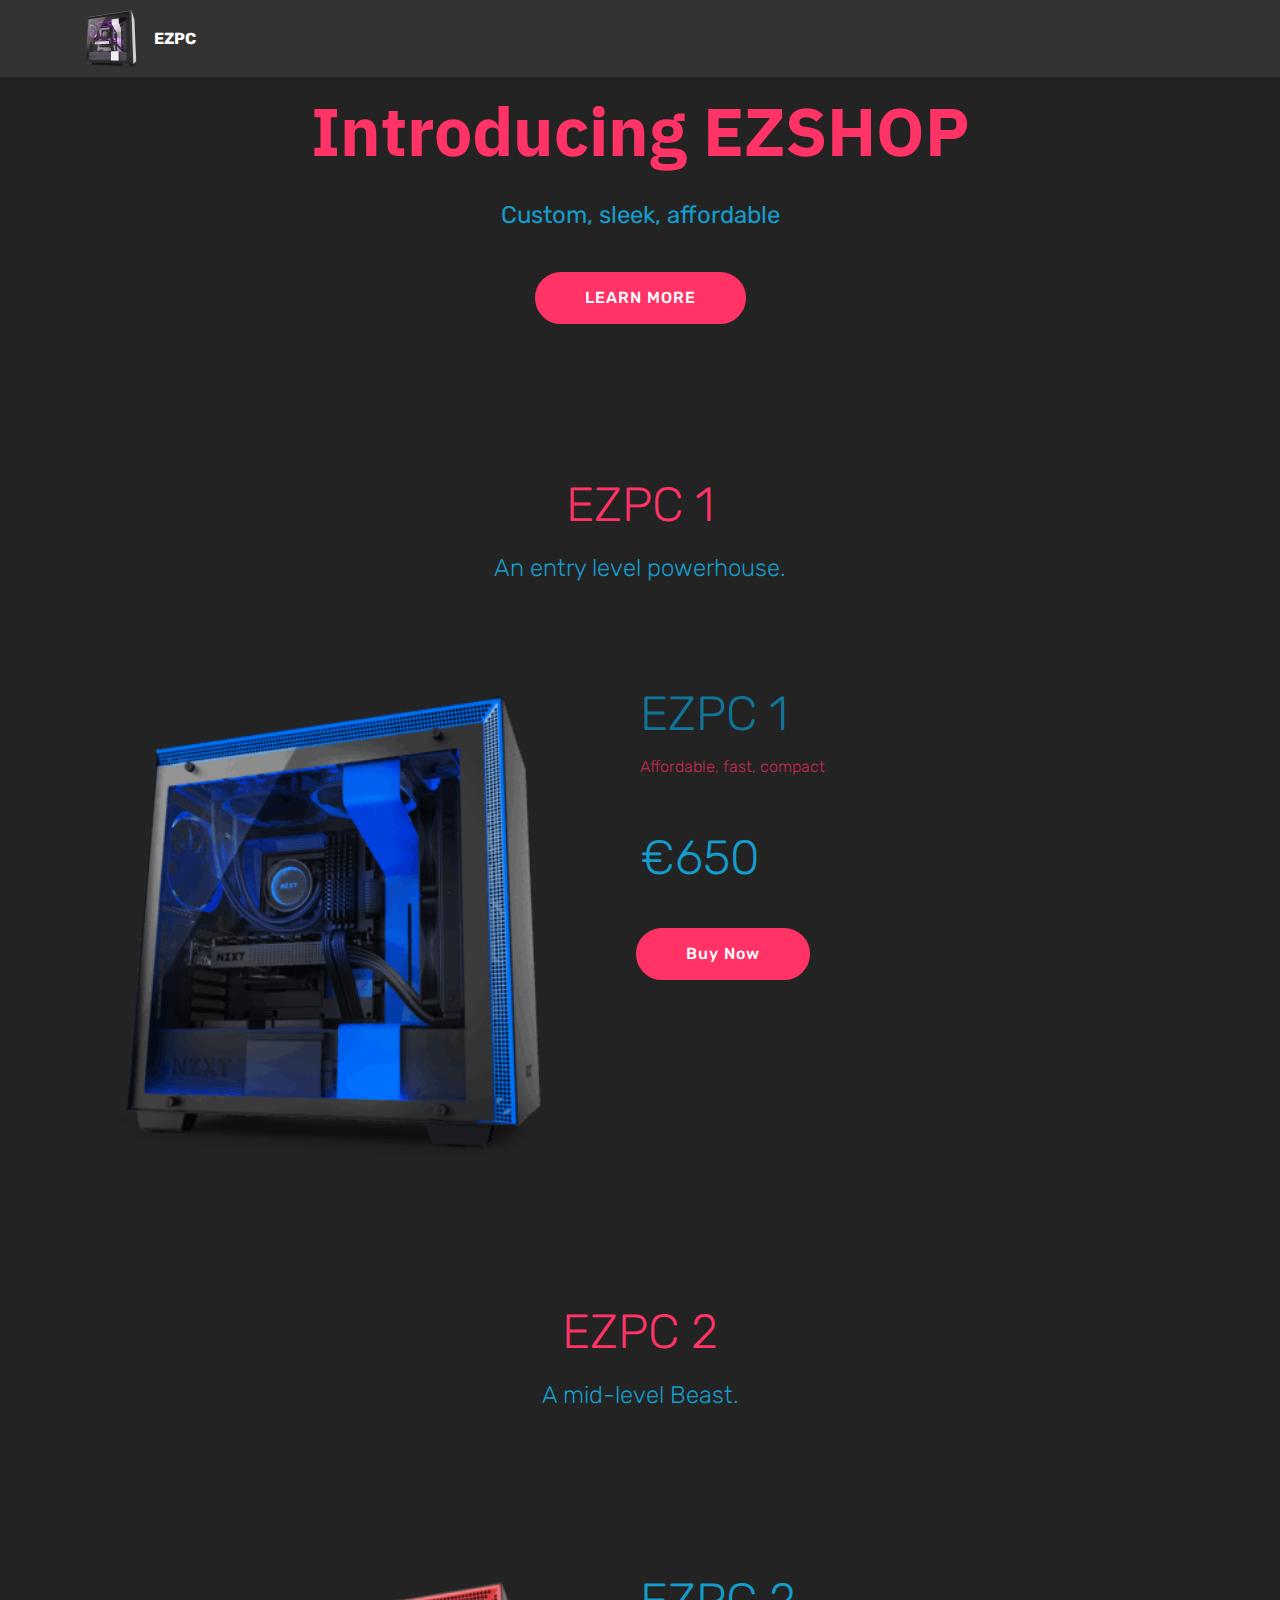
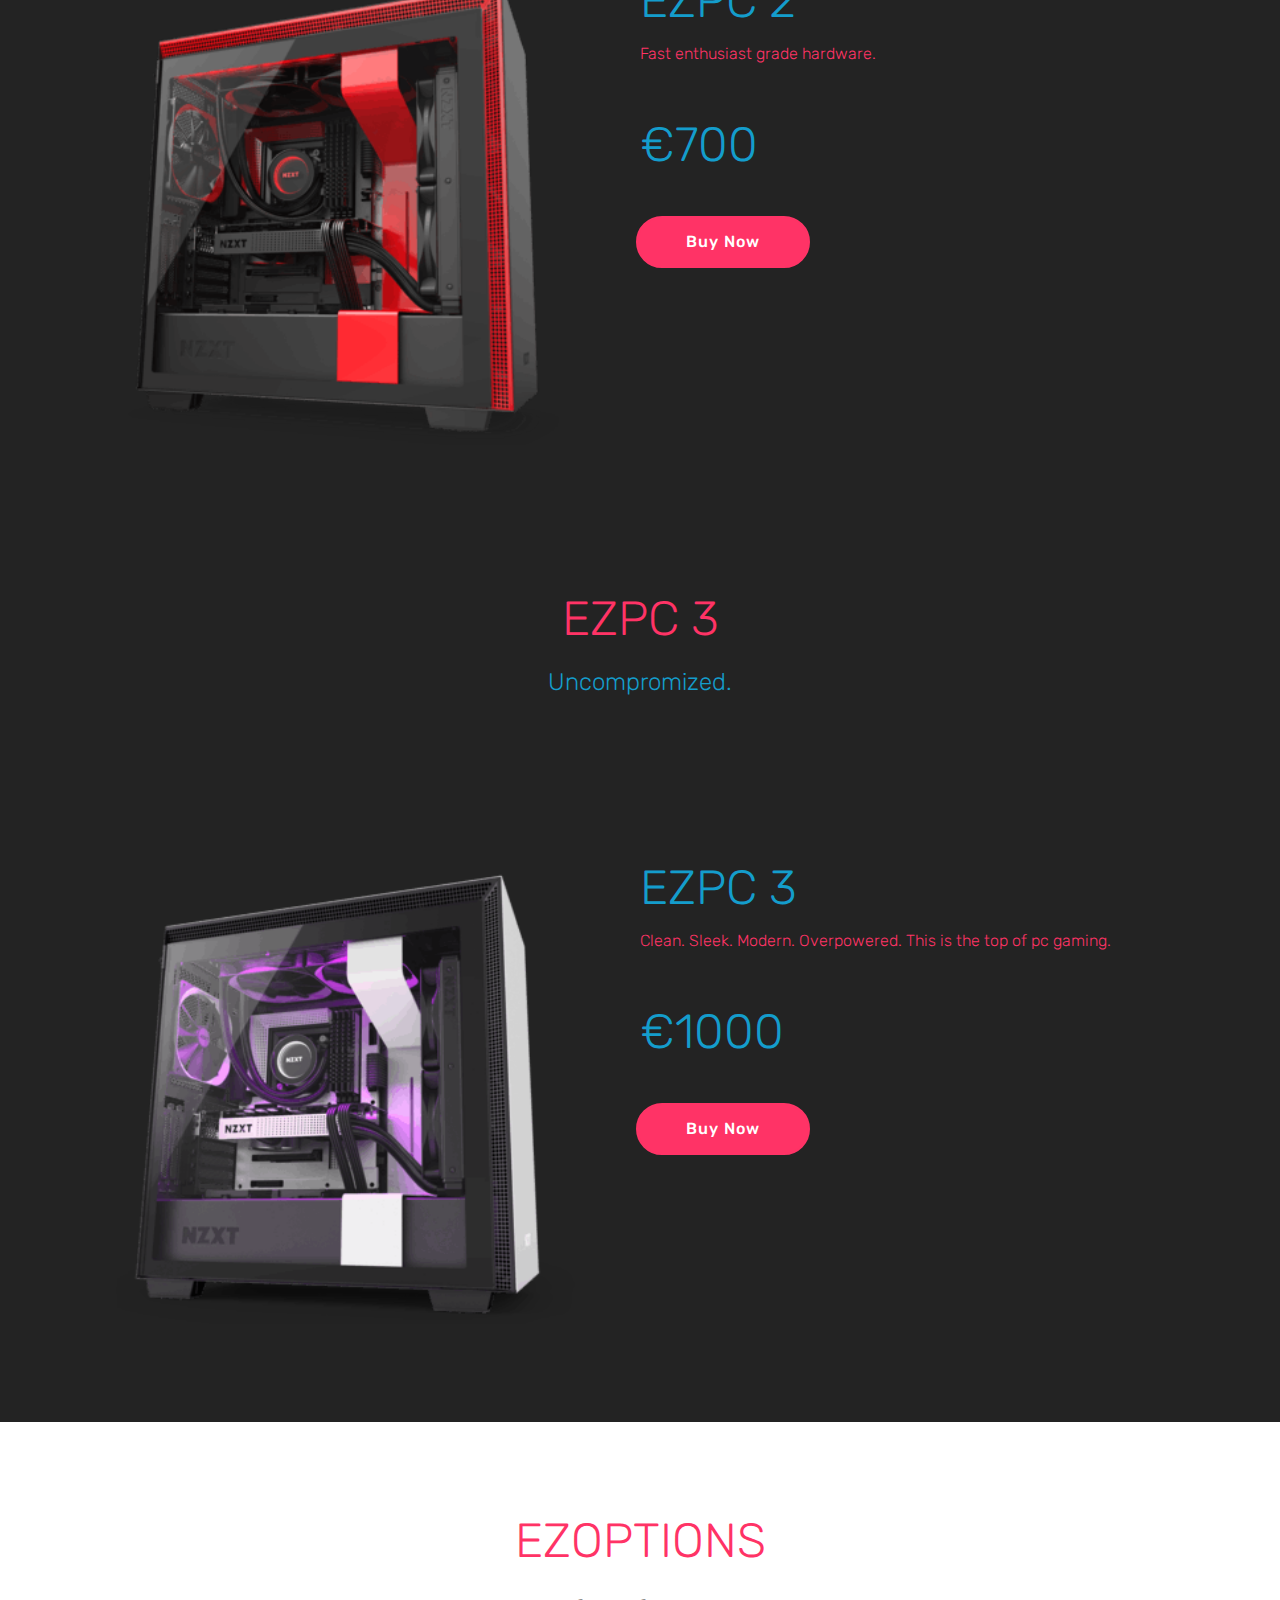
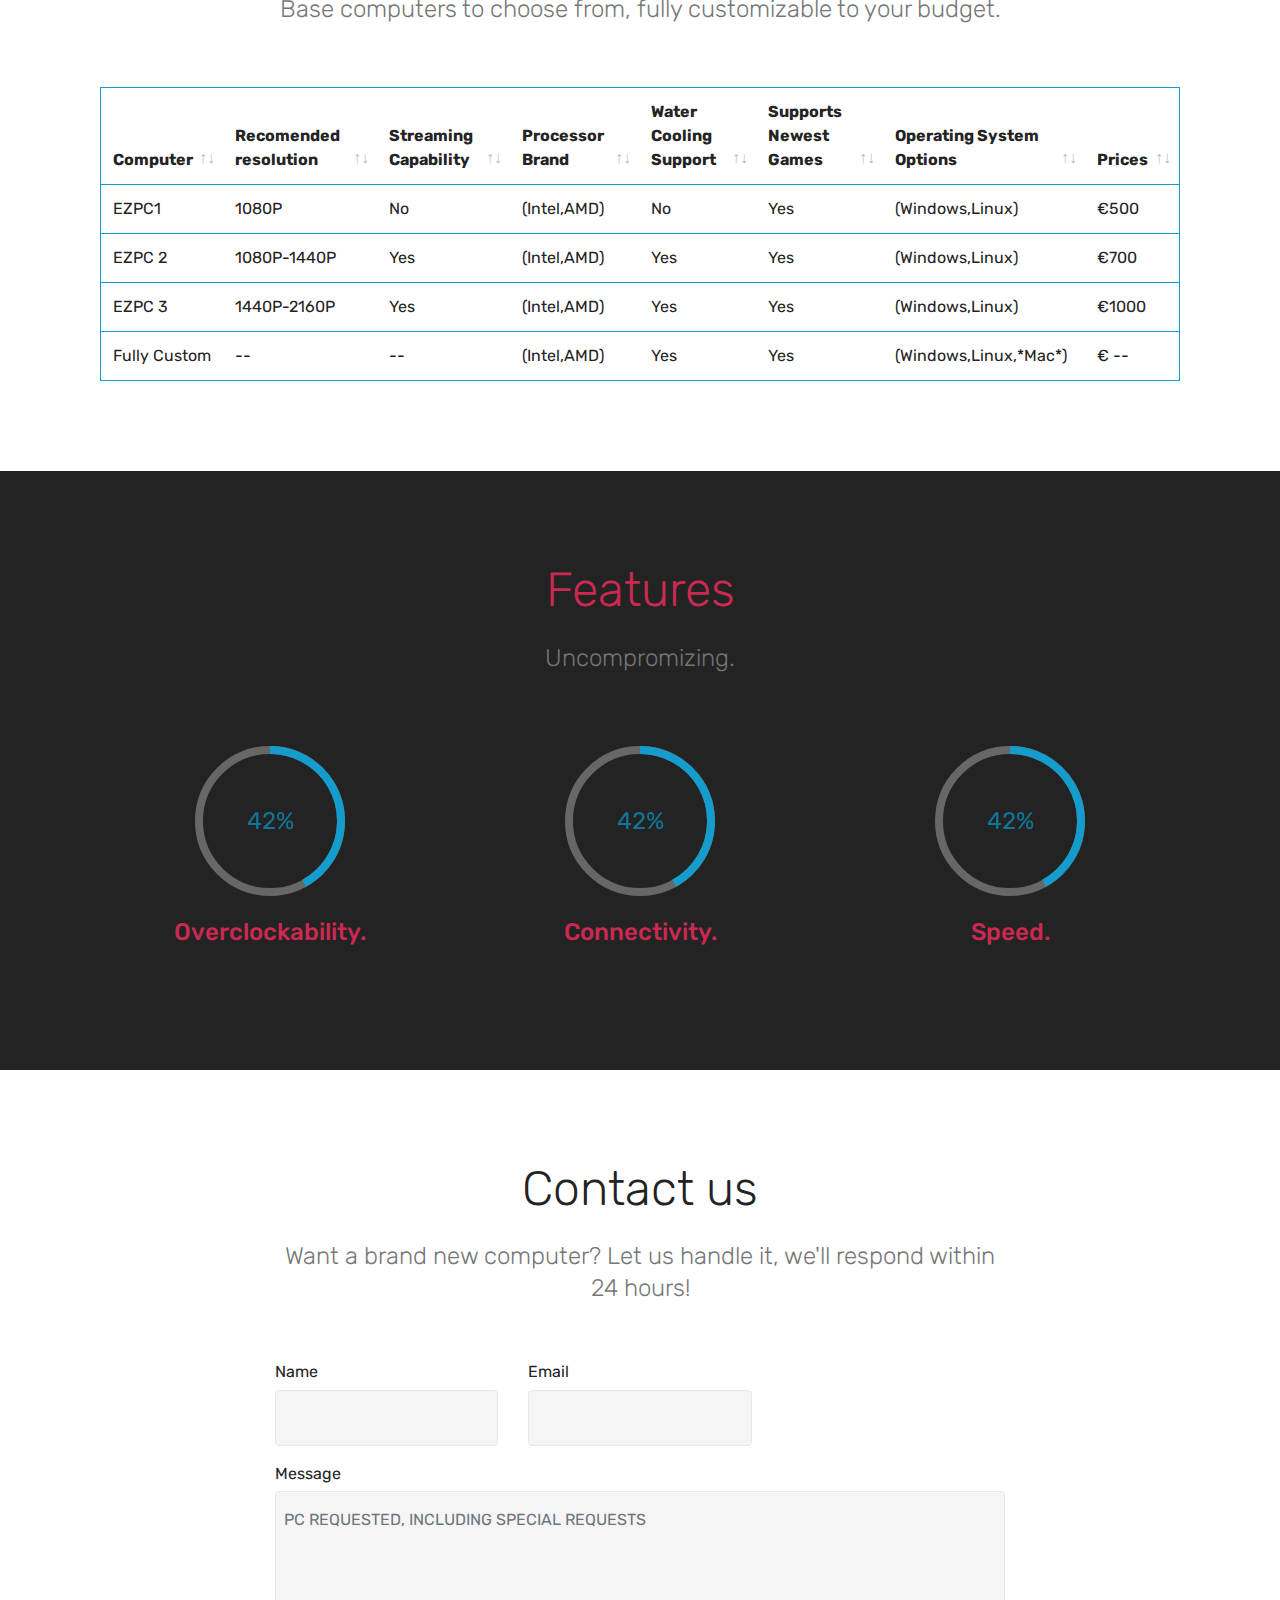
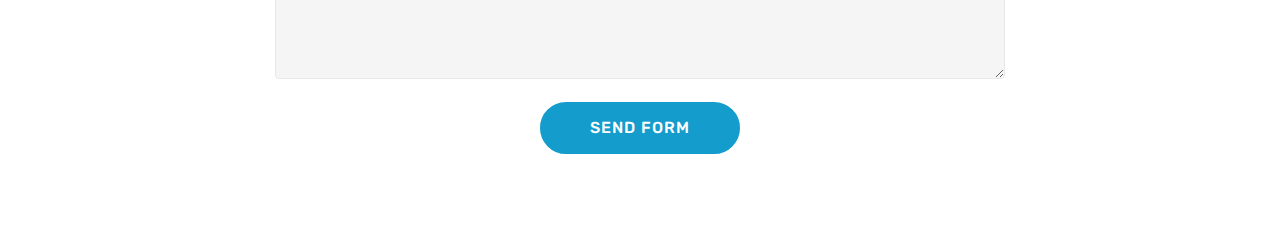
==== commit 7268f72b: "create github pages" ====
--- a/EZSHOP.html
+++ b/EZSHOP.html
@@ -55,7 +55,7 @@
     </nav>
 </section>
 
-<section class="engine"><a href="https://mobirise.info/b">create your own website for free</a></section><section class="header1 cid-rAmaUfP5tz" id="header16-9">
+<section class="engine"><a href="https://mobirise.info/d">free site maker</a></section><section class="header1 cid-rAmaUfP5tz" id="header16-9">
 
     
 
@@ -106,7 +106,7 @@
                     <h2 class="mbr-title pt-2 mbr-fonts-style display-2">EZPC 1</h2>
                     <div class="mbr-section-text">
                         <p class="mbr-text text1 pt-2 mbr-light mbr-fonts-style display-7">Affordable, fast, compact</p>
-                        <p class="mbr-text text2 pt-4 mbr-light mbr-fonts-style display-2">€500</p>
+                        <p class="mbr-text text2 pt-4 mbr-light mbr-fonts-style display-2">€650</p>
                     </div>
                     <!--Btn-->
                     <div class="mbr-section-btn pt-3 align-left"><a href="EZSHOP.html#table1-a" class="btn btn-secondary display-4">
@@ -334,7 +334,7 @@
         <div class="row justify-content-center">
             <div class="media-container-column col-lg-8" data-form-type="formoid">
                 <!---Formbuilder Form--->
-                <form action="https://mobirise.com/" method="POST" class="mbr-form form-with-styler" data-form-title="Mobirise Form"><input type="hidden" name="email" data-form-email="true" value="comCpp3NtCljtnR3BY1ycOQ0VAcnUvxMlhmMDgjNa29N/TzmP9qeL0yyUVD7UJWw/XsL3kCyerAHE+BO8QsbJO6UrIJ0v9A9kjckYoVSAItIqdxHCgBawQyue85jO8FN">
+                <form action="https://mobirise.com/" method="POST" class="mbr-form form-with-styler" data-form-title="Mobirise Form"><input type="hidden" name="email" data-form-email="true" value="CvTL2RqDtc6U0layIWM4vA71OxSWkPKwiU/94iCGwX5Qx5q/G7hRW/AI4Uy0XRZNEYFJ7XWX6iBJ1a9sxcBVDgc3HL0vQIn1mFPxqPY3z/F4VkYGS3Xdq8sSkxwhhEzG">
                     <div class="row">
                         <div hidden="hidden" data-form-alert="" class="alert alert-success col-12">Thank you for choosing EZPC. We typically respond in less than 24 hours</div>
                         <div hidden="hidden" data-form-alert-danger="" class="alert alert-danger col-12">
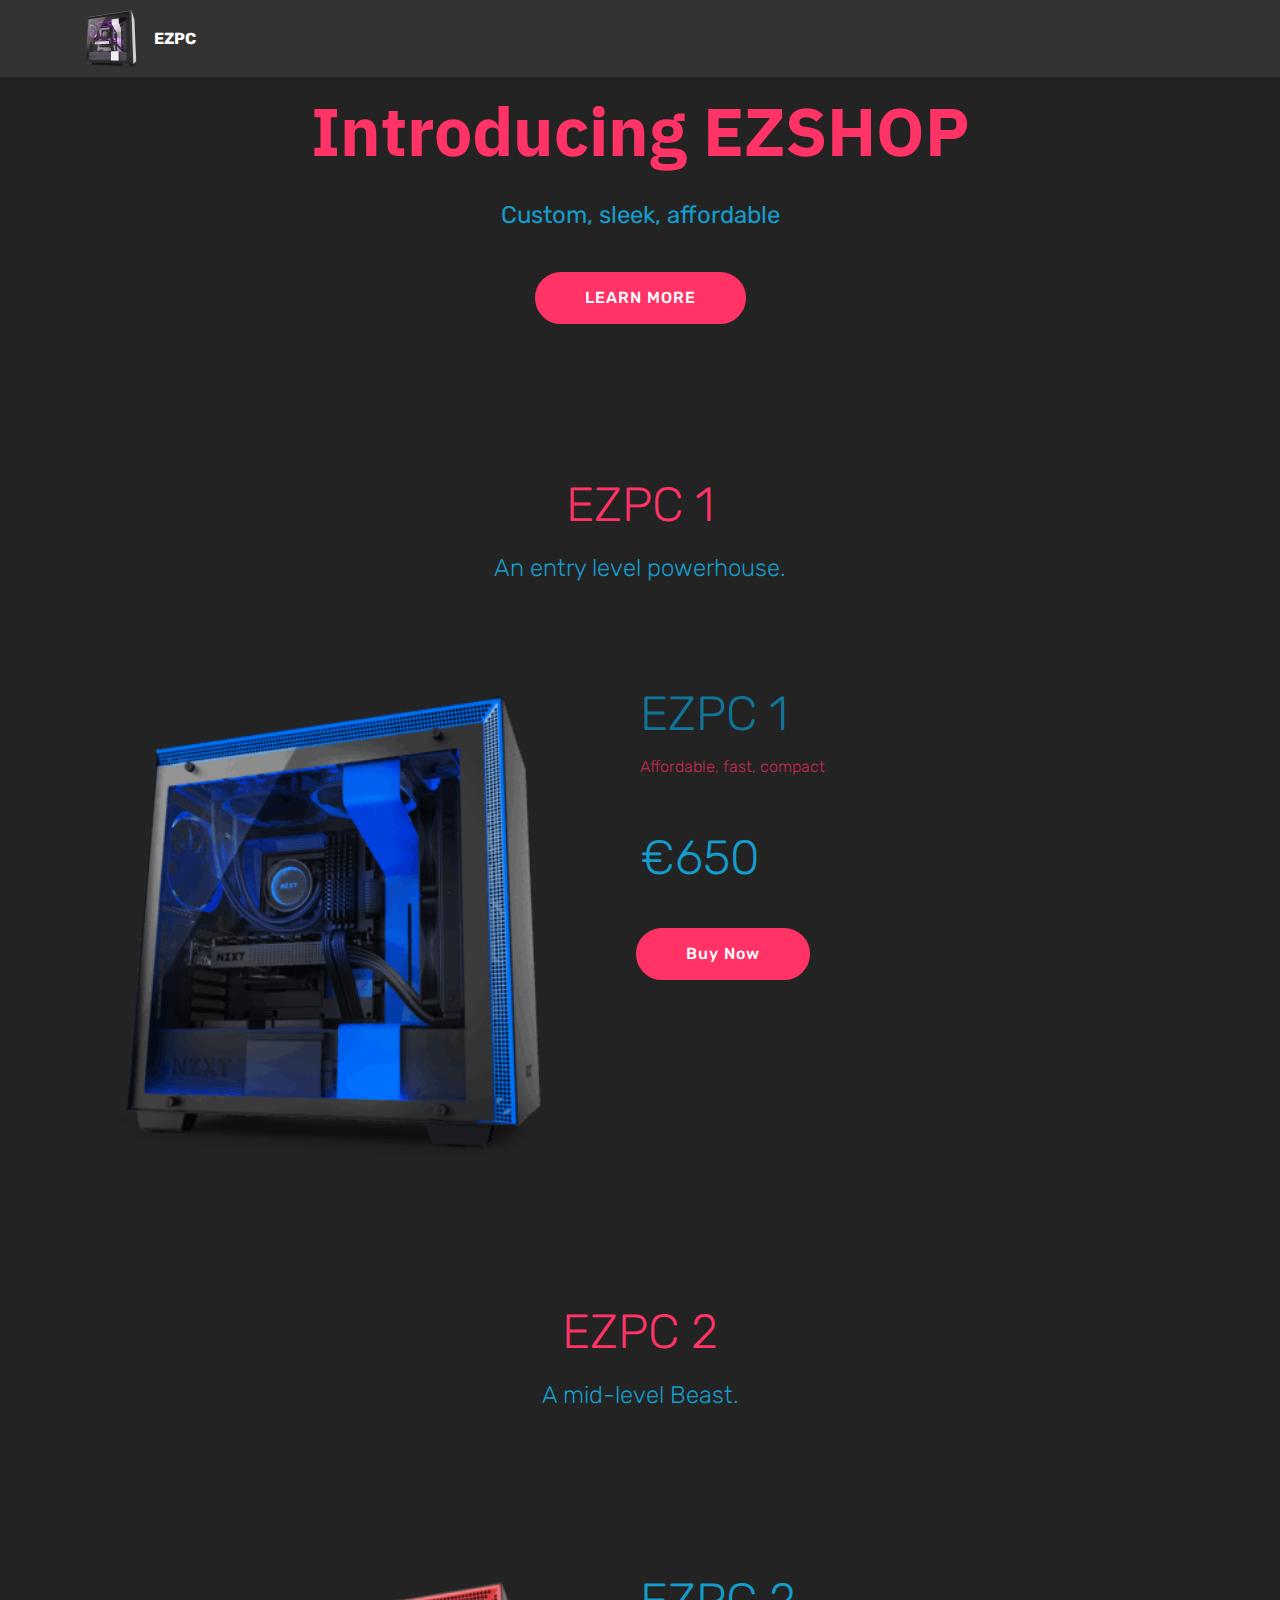
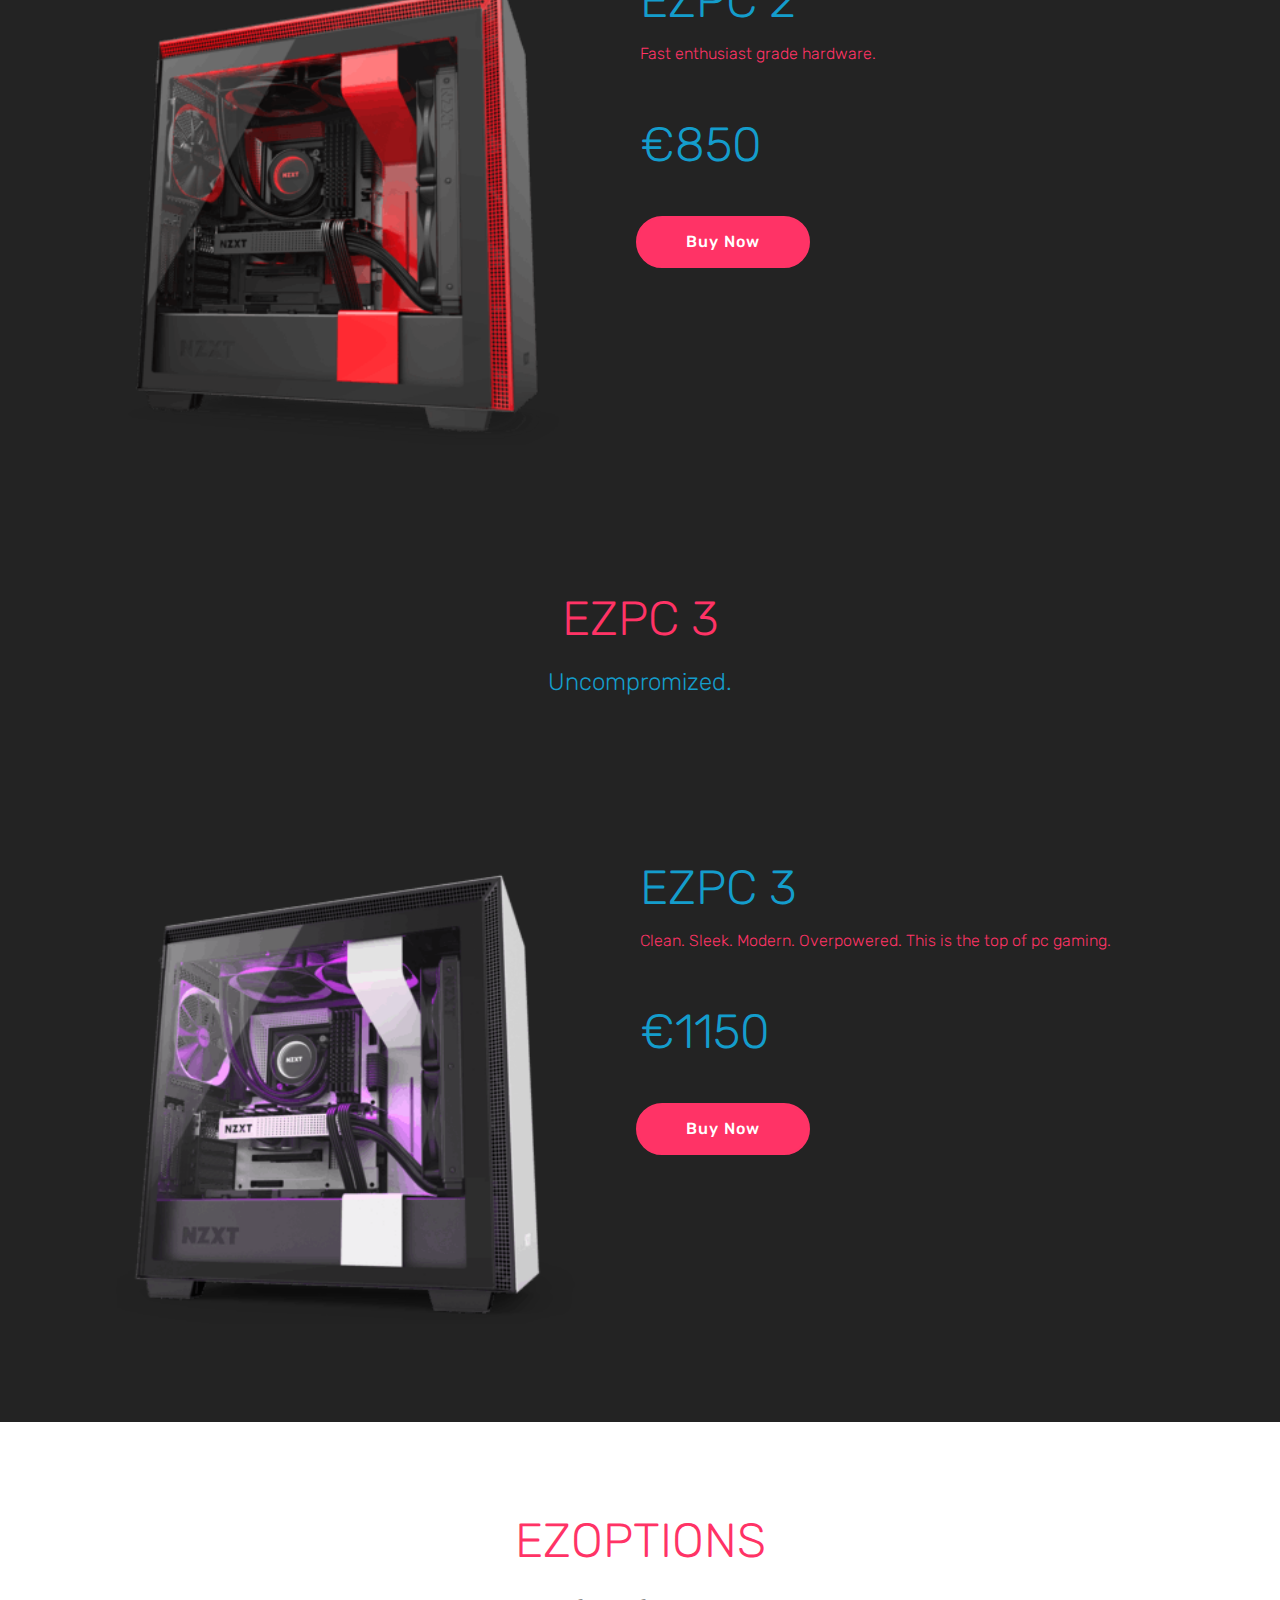
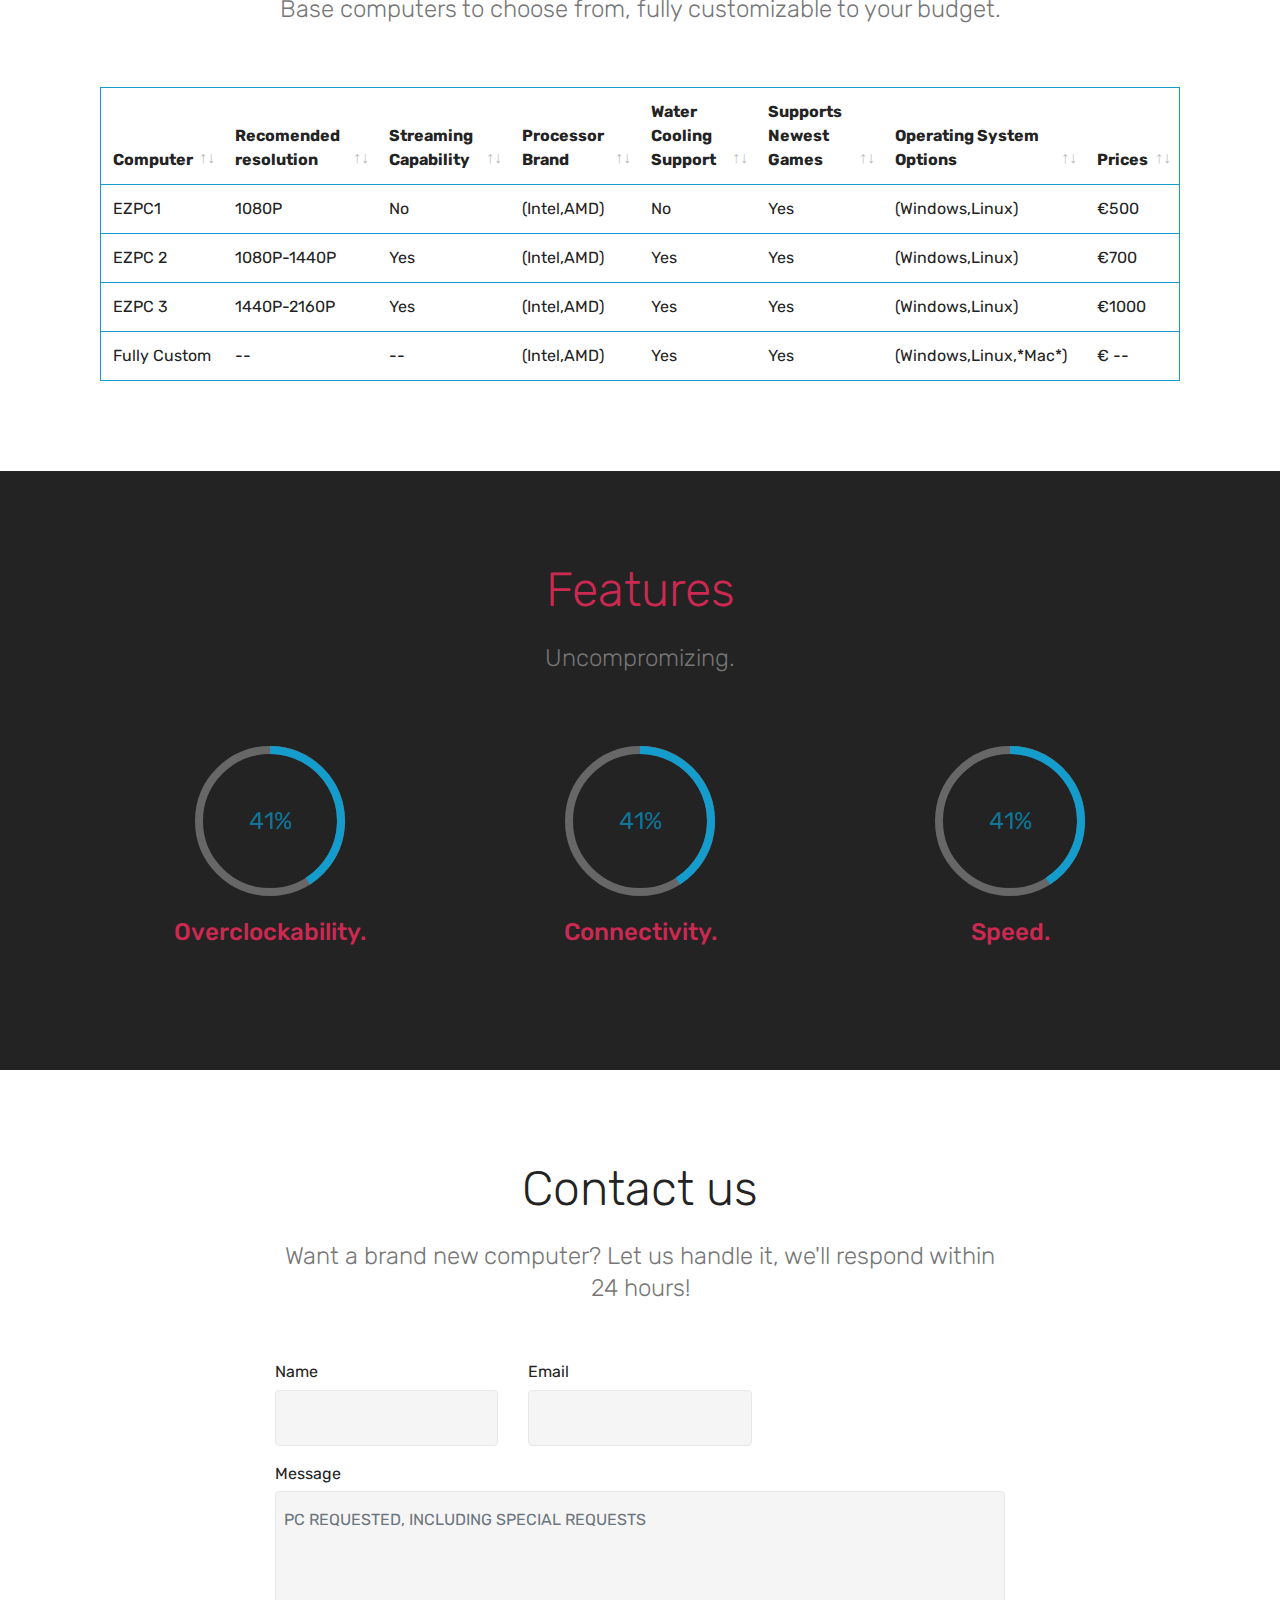
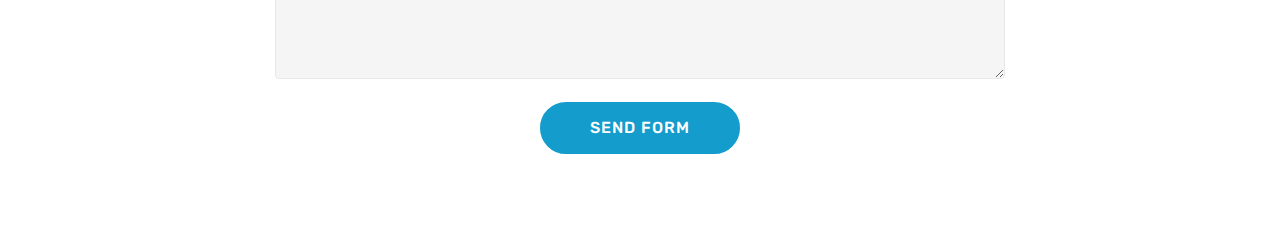
==== commit 4bf10ed7: "create github pages" ====
--- a/EZSHOP.html
+++ b/EZSHOP.html
@@ -55,7 +55,7 @@
     </nav>
 </section>
 
-<section class="engine"><a href="https://mobirise.info/d">free site maker</a></section><section class="header1 cid-rAmaUfP5tz" id="header16-9">
+<section class="engine"><a href="https://mobirise.info/r">bootstrap templates</a></section><section class="header1 cid-rAmaUfP5tz" id="header16-9">
 
     
 
@@ -150,7 +150,7 @@
                     <h2 class="mbr-title pt-2 mbr-fonts-style display-2">EZPC 2</h2>
                     <div class="mbr-section-text">
                         <p class="mbr-text text1 pt-2 mbr-light mbr-fonts-style display-7">Fast enthusiast grade hardware.</p>
-                        <p class="mbr-text text2 pt-4 mbr-light mbr-fonts-style display-2">€700</p>
+                        <p class="mbr-text text2 pt-4 mbr-light mbr-fonts-style display-2">€850</p>
                     </div>
                     <!--Btn-->
                     <div class="mbr-section-btn pt-3 align-left"><a href="EZSHOP.html#table1-a" class="btn btn-secondary display-4">
@@ -194,7 +194,7 @@
                     <h2 class="mbr-title pt-2 mbr-fonts-style display-2">EZPC 3</h2>
                     <div class="mbr-section-text">
                         <p class="mbr-text text1 pt-2 mbr-light mbr-fonts-style display-7">Clean. Sleek. Modern. Overpowered. This is the top of pc gaming.</p>
-                        <p class="mbr-text text2 pt-4 mbr-light mbr-fonts-style display-2">€1000</p>
+                        <p class="mbr-text text2 pt-4 mbr-light mbr-fonts-style display-2">€1150</p>
                     </div>
                     <!--Btn-->
                     <div class="mbr-section-btn pt-3 align-left"><a href="EZSHOP.html#table1-a" class="btn btn-secondary display-4">
@@ -334,7 +334,7 @@
         <div class="row justify-content-center">
             <div class="media-container-column col-lg-8" data-form-type="formoid">
                 <!---Formbuilder Form--->
-                <form action="https://mobirise.com/" method="POST" class="mbr-form form-with-styler" data-form-title="Mobirise Form"><input type="hidden" name="email" data-form-email="true" value="CvTL2RqDtc6U0layIWM4vA71OxSWkPKwiU/94iCGwX5Qx5q/G7hRW/AI4Uy0XRZNEYFJ7XWX6iBJ1a9sxcBVDgc3HL0vQIn1mFPxqPY3z/F4VkYGS3Xdq8sSkxwhhEzG">
+                <form action="https://mobirise.com/" method="POST" class="mbr-form form-with-styler" data-form-title="Mobirise Form"><input type="hidden" name="email" data-form-email="true" value="5beegBu90DZB3tuQkVz5RlBzGyKt4g/WMDZfyvsLle49bwNZQIHOuDlhdJ0zqb7Aa4yD5Nwp6Q+0oUQENEUXhK0NMsAR0PRDilSfQb+3d+Nm741rkBf1qdgsPOQSF0Bv">
                     <div class="row">
                         <div hidden="hidden" data-form-alert="" class="alert alert-success col-12">Thank you for choosing EZPC. We typically respond in less than 24 hours</div>
                         <div hidden="hidden" data-form-alert-danger="" class="alert alert-danger col-12">
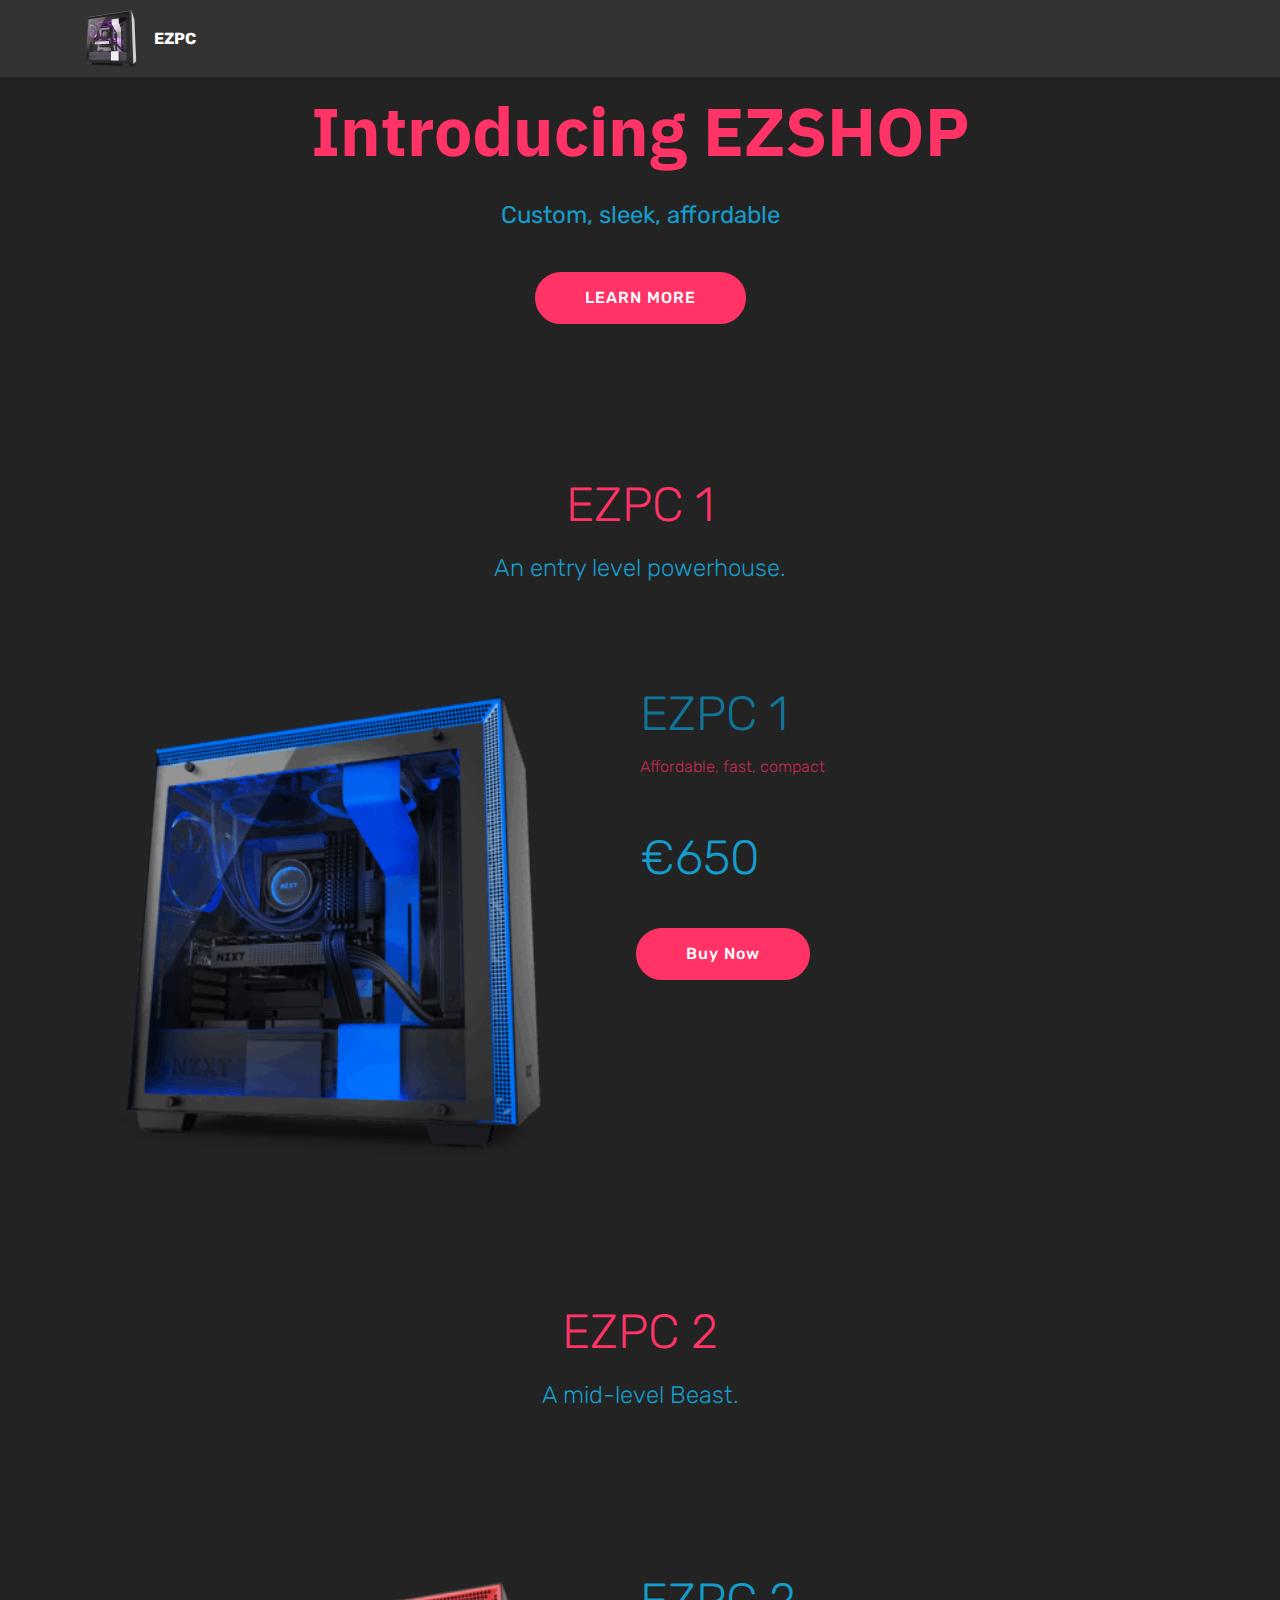
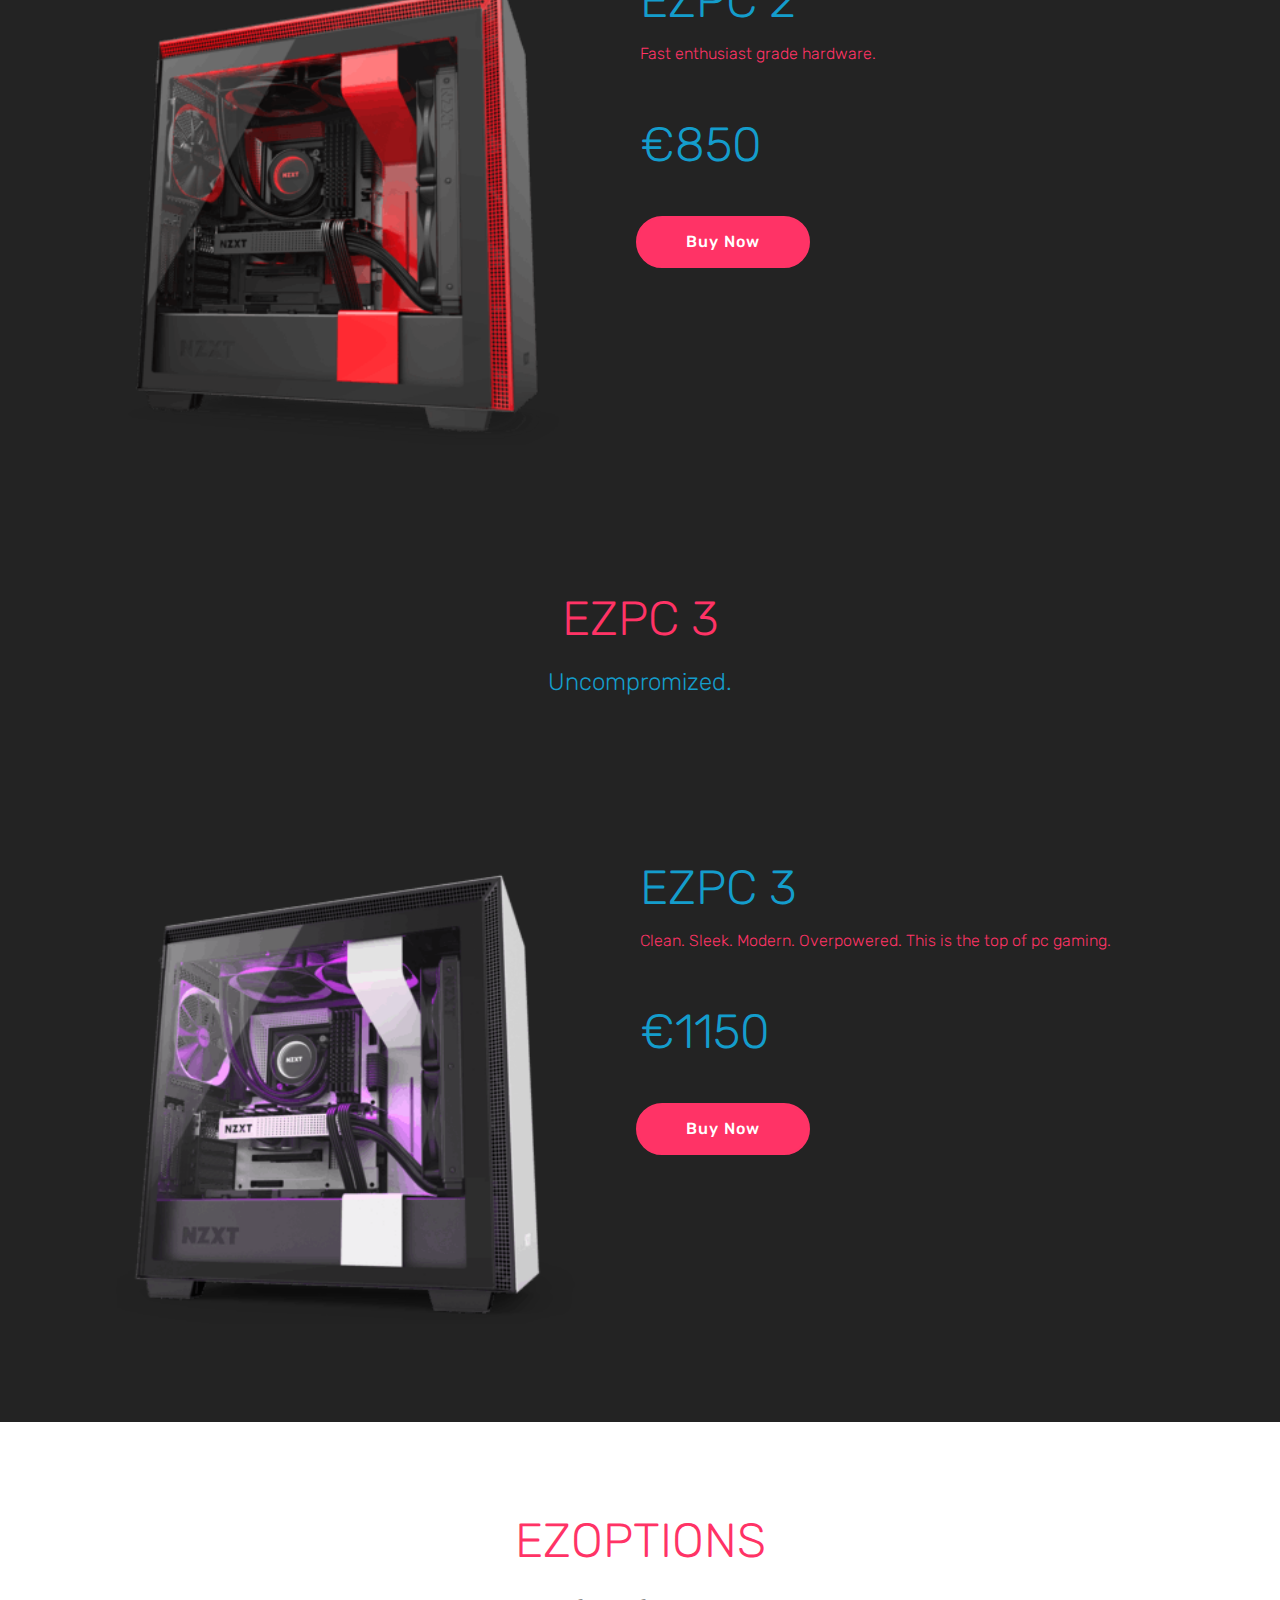
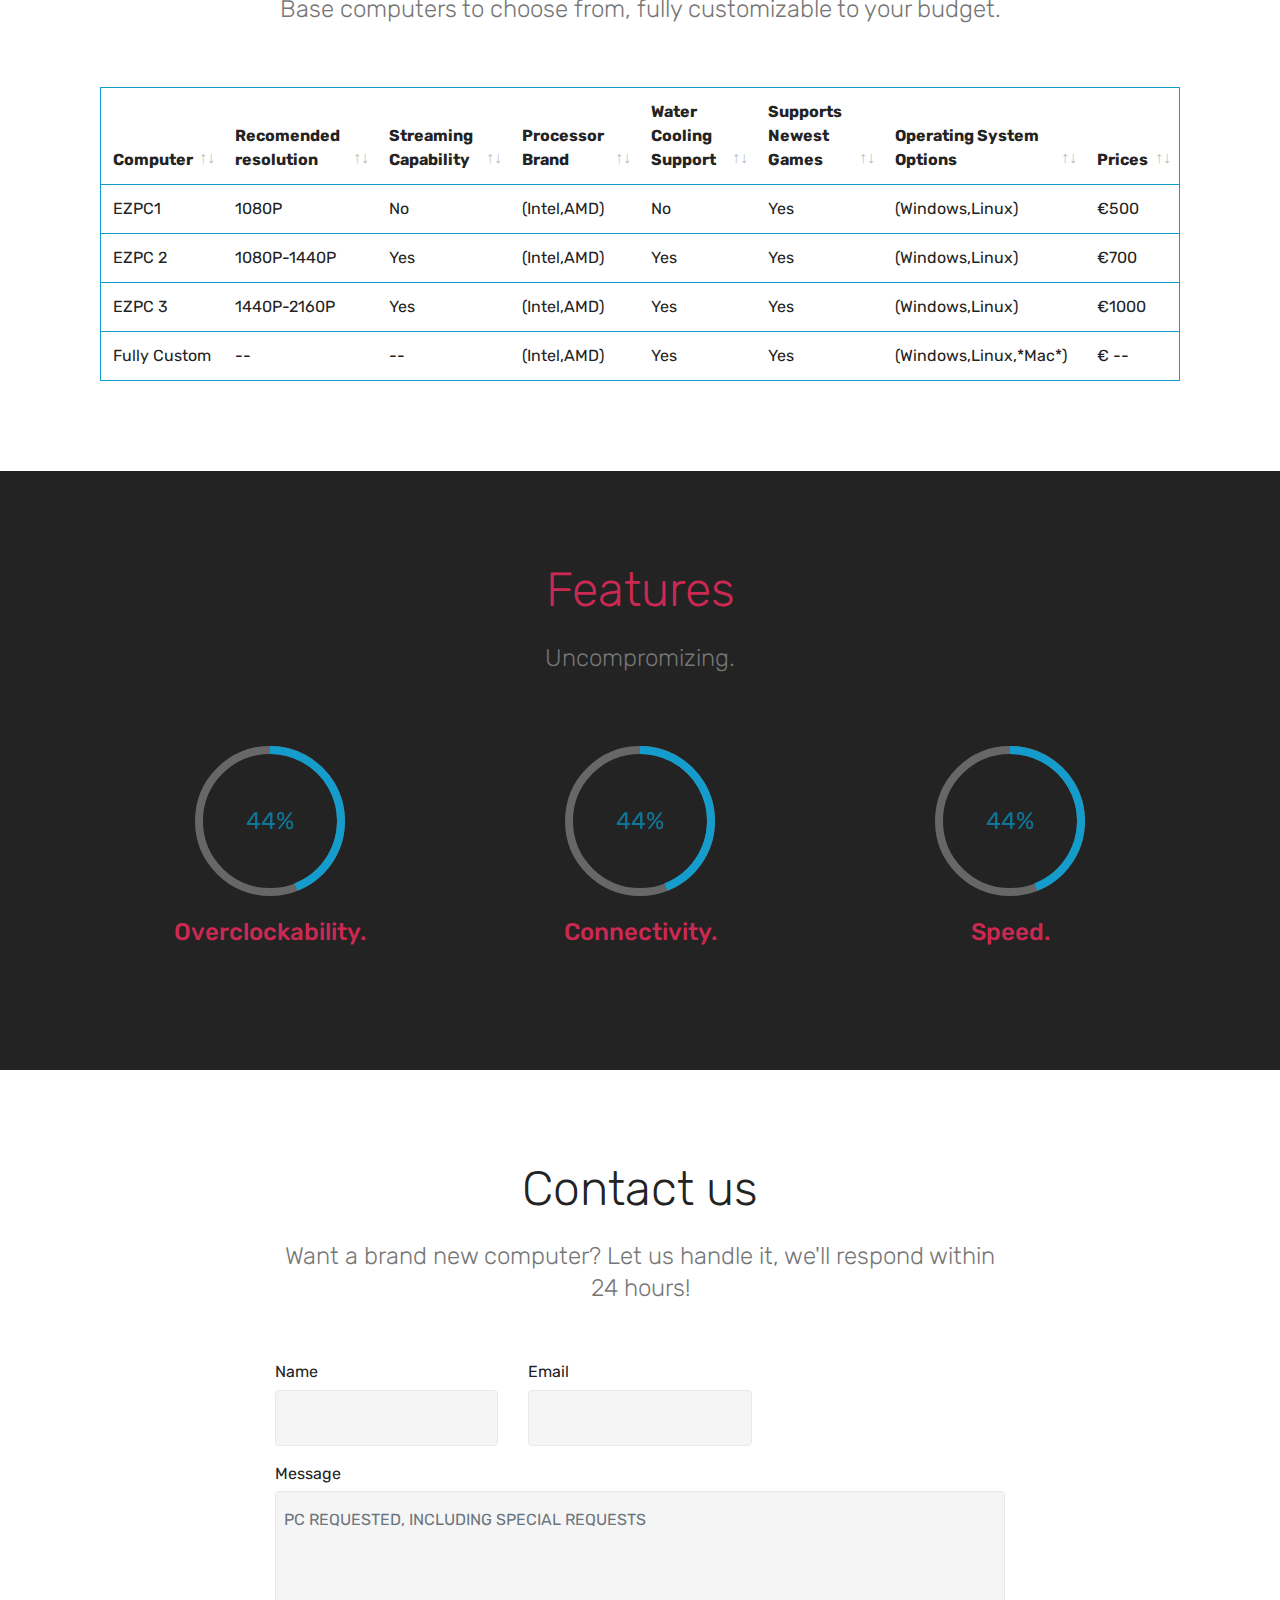
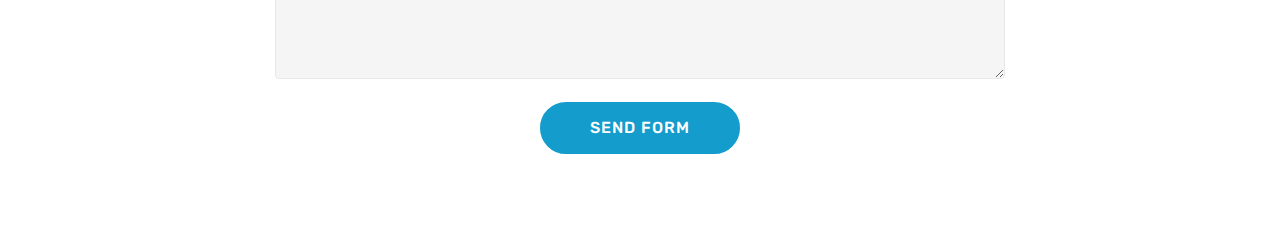
==== commit d4f8748f: "create github pages" ====
--- a/EZSHOP.html
+++ b/EZSHOP.html
@@ -55,7 +55,7 @@
     </nav>
 </section>
 
-<section class="engine"><a href="https://mobirise.info/r">bootstrap templates</a></section><section class="header1 cid-rAmaUfP5tz" id="header16-9">
+<section class="engine"><a href="https://mobirise.info/n">simple web templates</a></section><section class="header1 cid-rAmaUfP5tz" id="header16-9">
 
     
 
@@ -334,7 +334,7 @@
         <div class="row justify-content-center">
             <div class="media-container-column col-lg-8" data-form-type="formoid">
                 <!---Formbuilder Form--->
-                <form action="https://mobirise.com/" method="POST" class="mbr-form form-with-styler" data-form-title="Mobirise Form"><input type="hidden" name="email" data-form-email="true" value="5beegBu90DZB3tuQkVz5RlBzGyKt4g/WMDZfyvsLle49bwNZQIHOuDlhdJ0zqb7Aa4yD5Nwp6Q+0oUQENEUXhK0NMsAR0PRDilSfQb+3d+Nm741rkBf1qdgsPOQSF0Bv">
+                <form action="https://mobirise.com/" method="POST" class="mbr-form form-with-styler" data-form-title="Mobirise Form"><input type="hidden" name="email" data-form-email="true" value="KYz2KYN1yLHDfPoLoFpjkDgf5TxqXZfZmGN54WW2xmGZKSaOlKlBD7ofc2WsNMlqIzn3UxVeknZlvYqJEQj+zsf0BsqyJX4Go9n8FHScSb+eLDQv+T+reTur37PsMVMy">
                     <div class="row">
                         <div hidden="hidden" data-form-alert="" class="alert alert-success col-12">Thank you for choosing EZPC. We typically respond in less than 24 hours</div>
                         <div hidden="hidden" data-form-alert-danger="" class="alert alert-danger col-12">
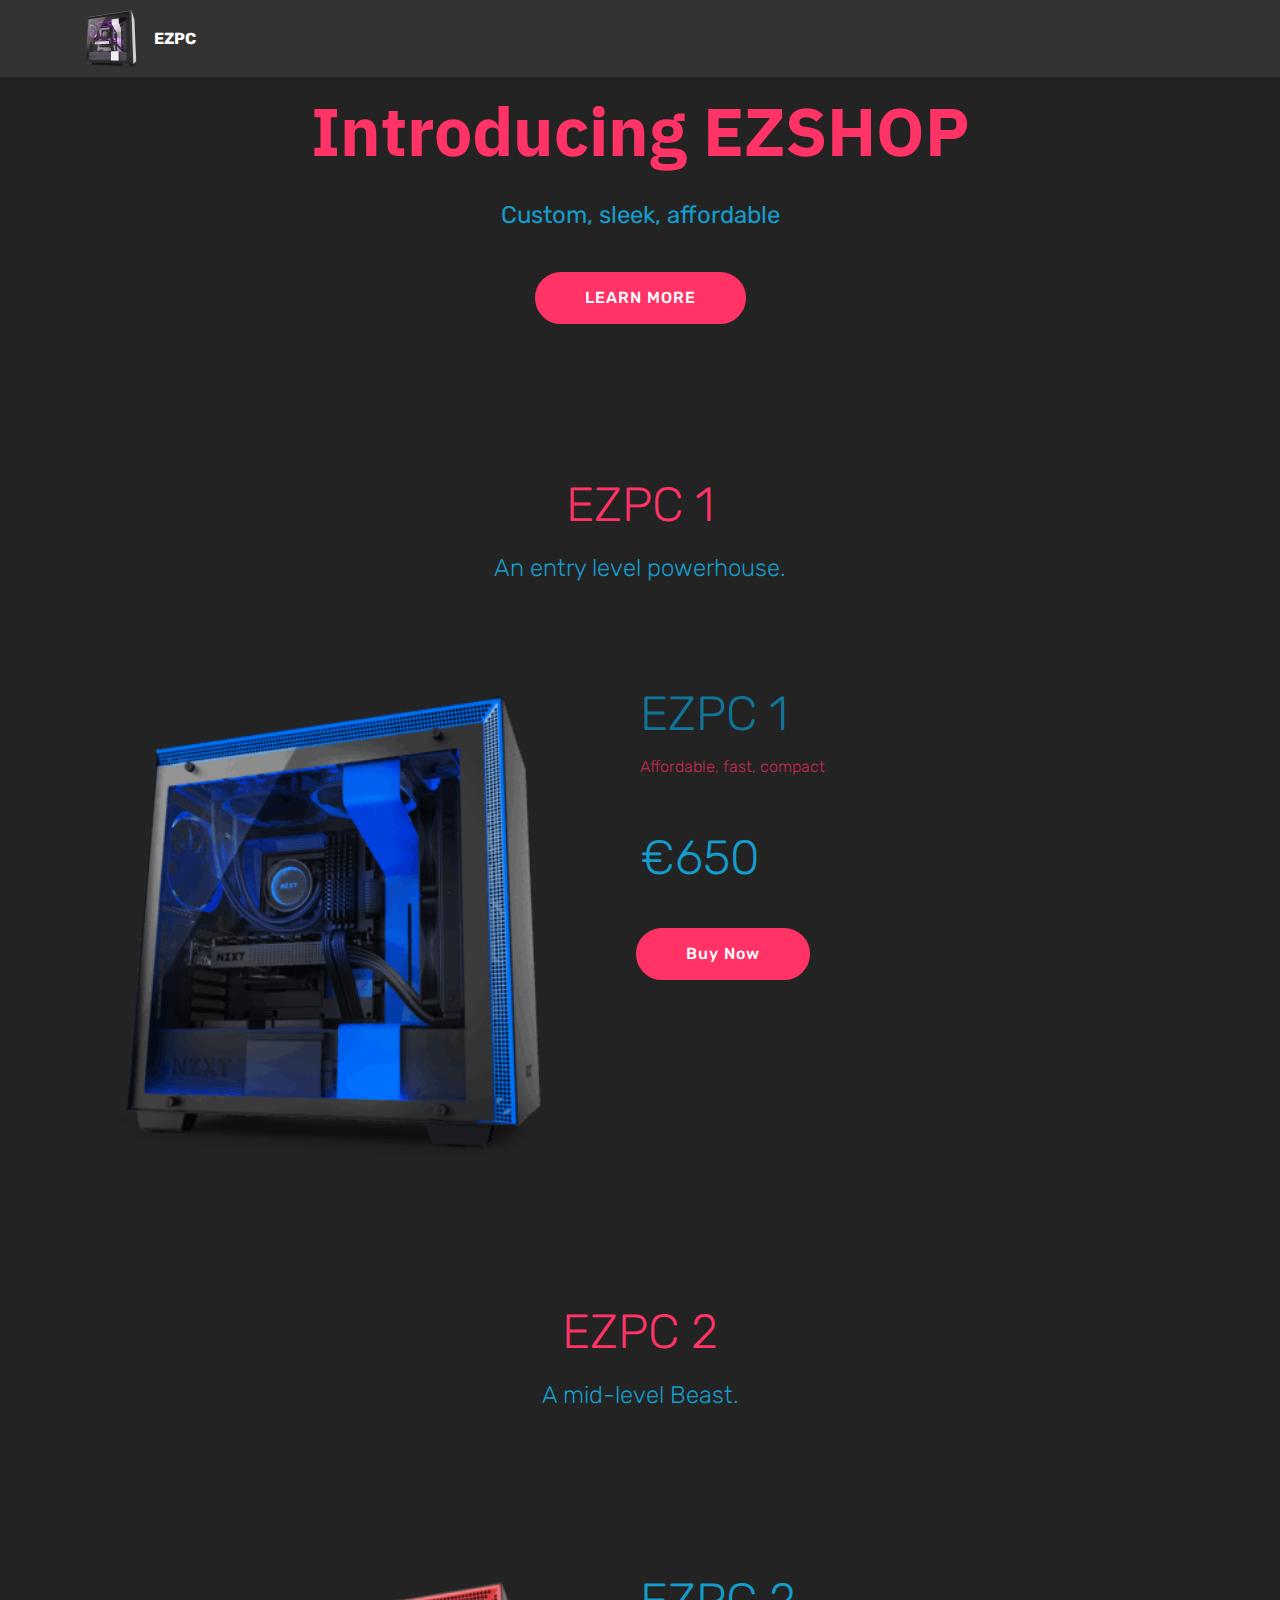
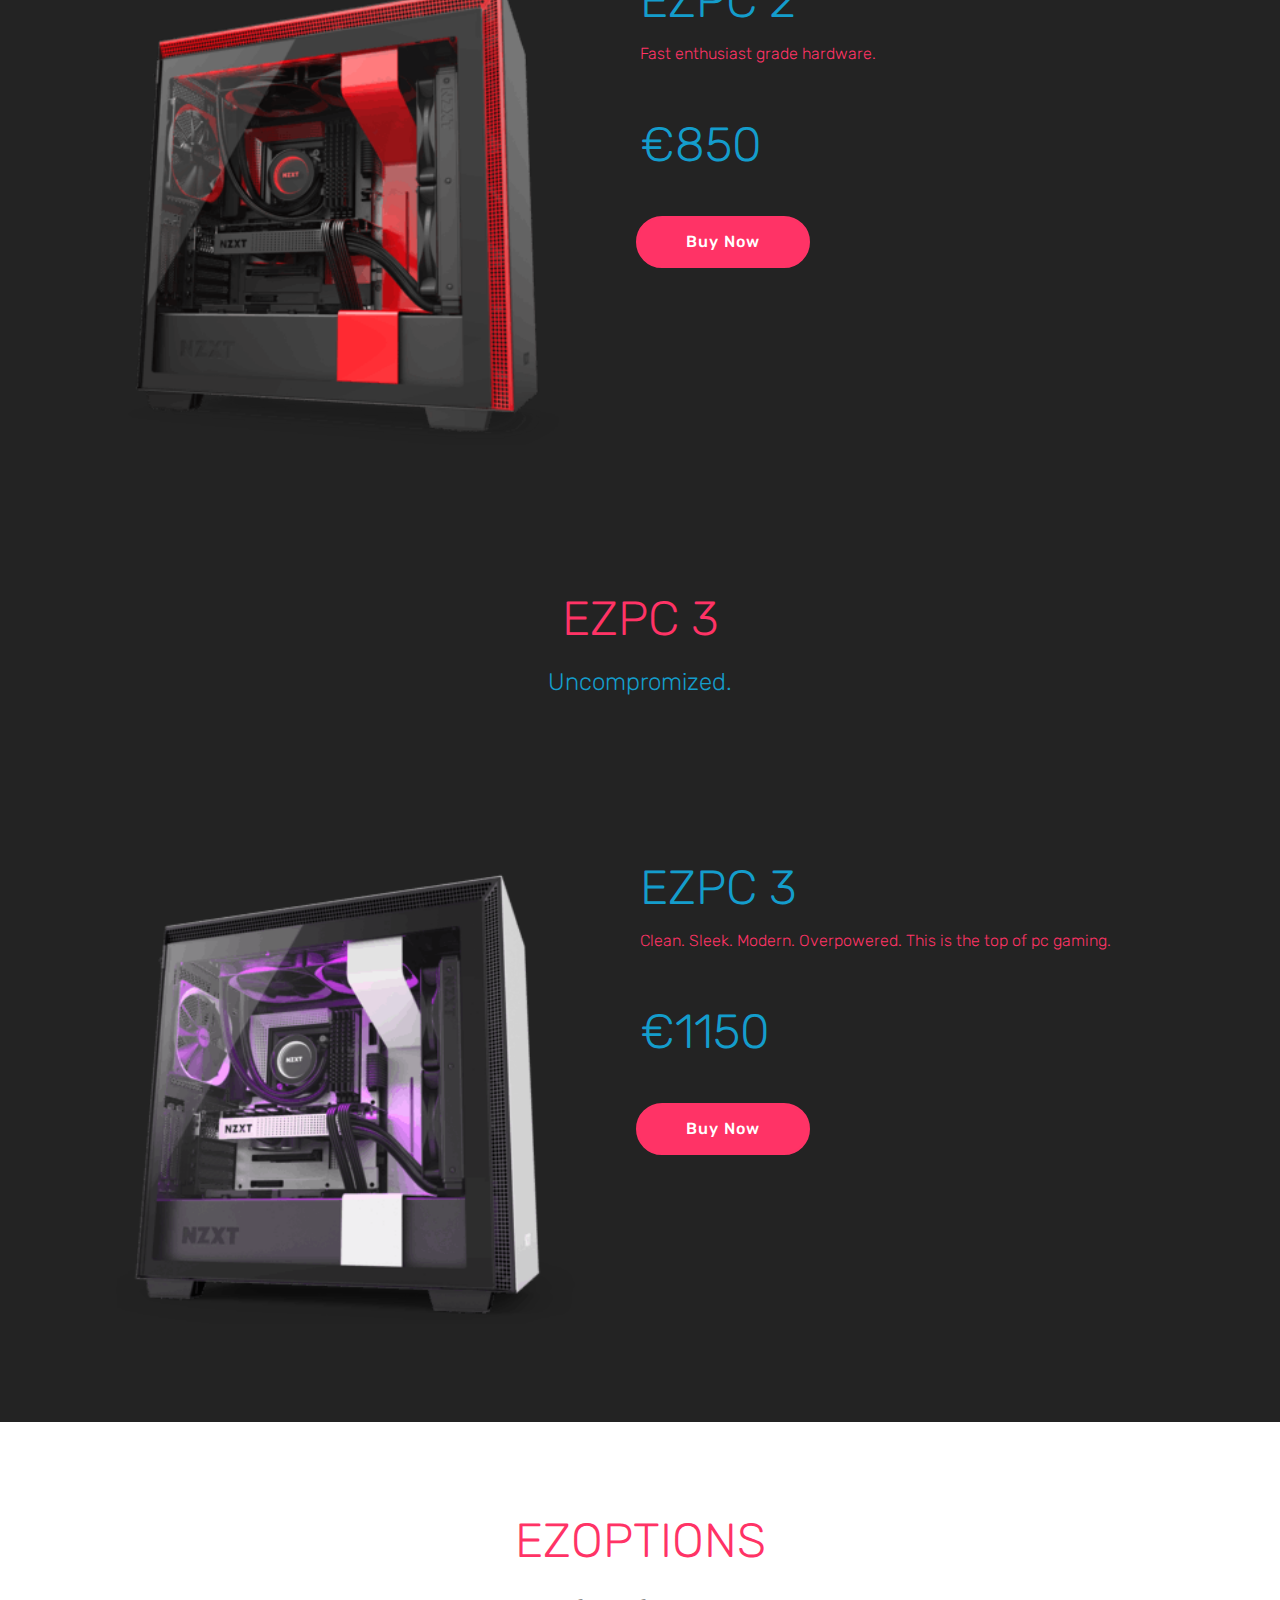
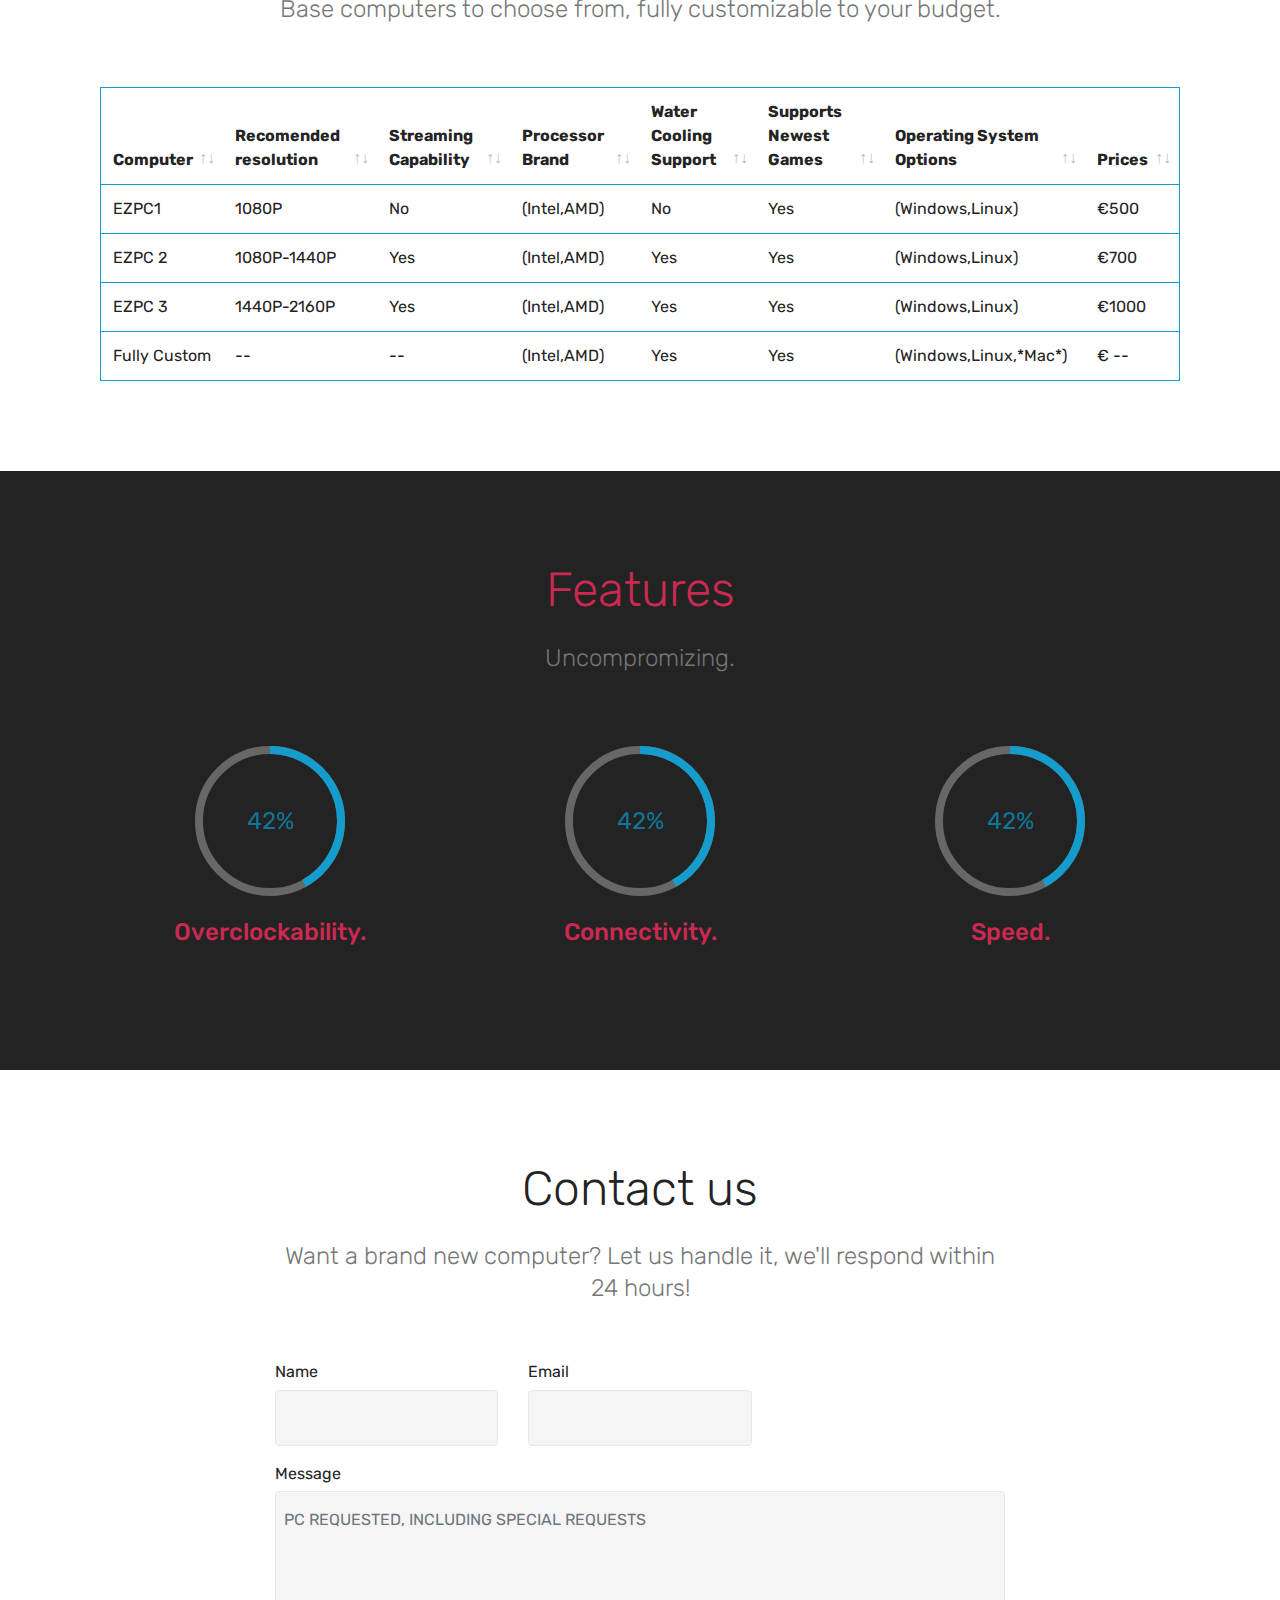
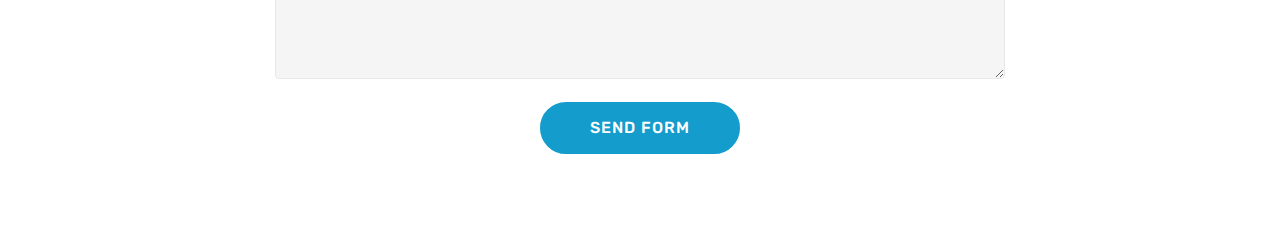
==== commit e59e0abe: "create github pages" ====
--- a/EZSHOP.html
+++ b/EZSHOP.html
@@ -55,7 +55,7 @@
     </nav>
 </section>
 
-<section class="engine"><a href="https://mobirise.info/n">simple web templates</a></section><section class="header1 cid-rAmaUfP5tz" id="header16-9">
+<section class="engine"><a href="https://mobirise.info/p">site templates free download</a></section><section class="header1 cid-rAmaUfP5tz" id="header16-9">
 
     
 
@@ -334,7 +334,7 @@
         <div class="row justify-content-center">
             <div class="media-container-column col-lg-8" data-form-type="formoid">
                 <!---Formbuilder Form--->
-                <form action="https://mobirise.com/" method="POST" class="mbr-form form-with-styler" data-form-title="Mobirise Form"><input type="hidden" name="email" data-form-email="true" value="KYz2KYN1yLHDfPoLoFpjkDgf5TxqXZfZmGN54WW2xmGZKSaOlKlBD7ofc2WsNMlqIzn3UxVeknZlvYqJEQj+zsf0BsqyJX4Go9n8FHScSb+eLDQv+T+reTur37PsMVMy">
+                <form action="https://mobirise.com/" method="POST" class="mbr-form form-with-styler" data-form-title="Mobirise Form"><input type="hidden" name="email" data-form-email="true" value="jxOgCbdIoZ3OYG96mJtaZJT6g+gwpFF/89V8wYoLedcNQaRW5LlEMcYU1H0Z3mYvFt8vzhXgUpz9jvWc94zPsCyqmI2eDaHiBJ/Y9YVoY2HzeZYgCTj48iX5dPHT9GY9">
                     <div class="row">
                         <div hidden="hidden" data-form-alert="" class="alert alert-success col-12">Thank you for choosing EZPC. We typically respond in less than 24 hours</div>
                         <div hidden="hidden" data-form-alert-danger="" class="alert alert-danger col-12">
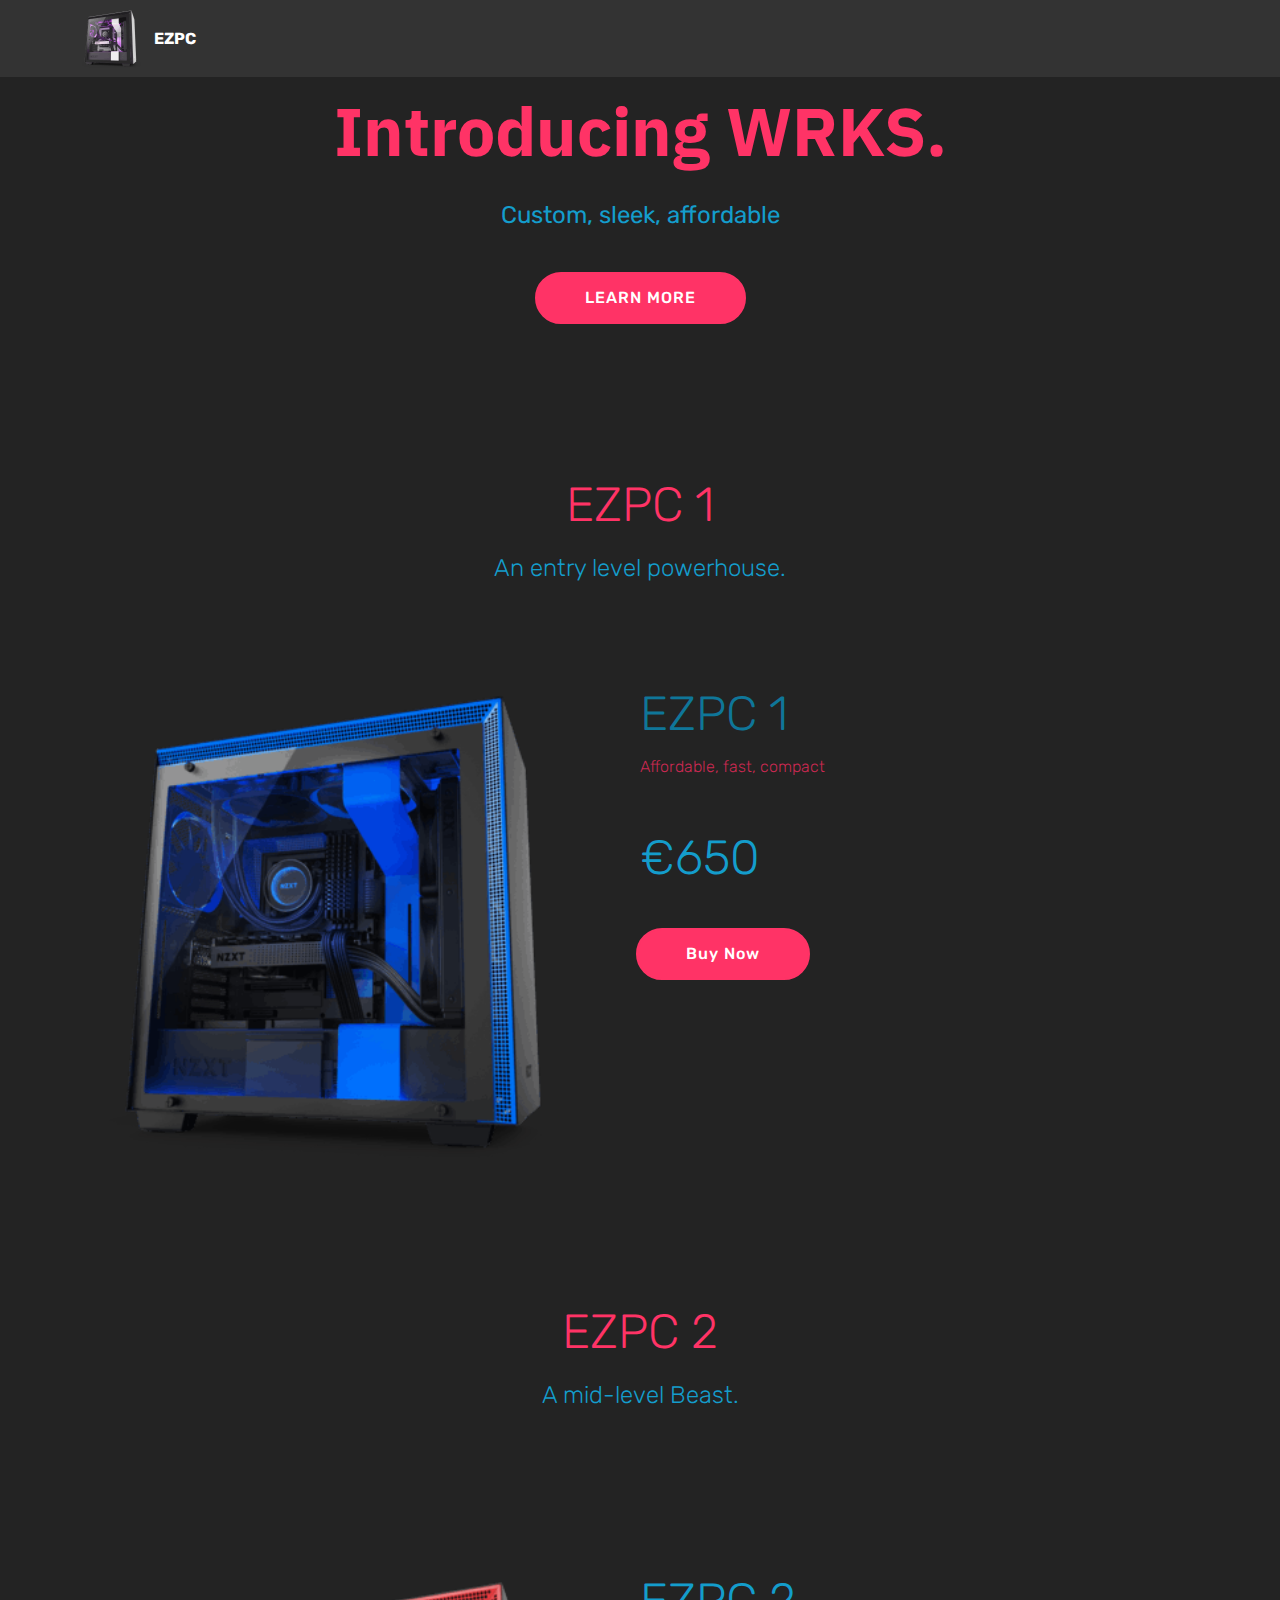
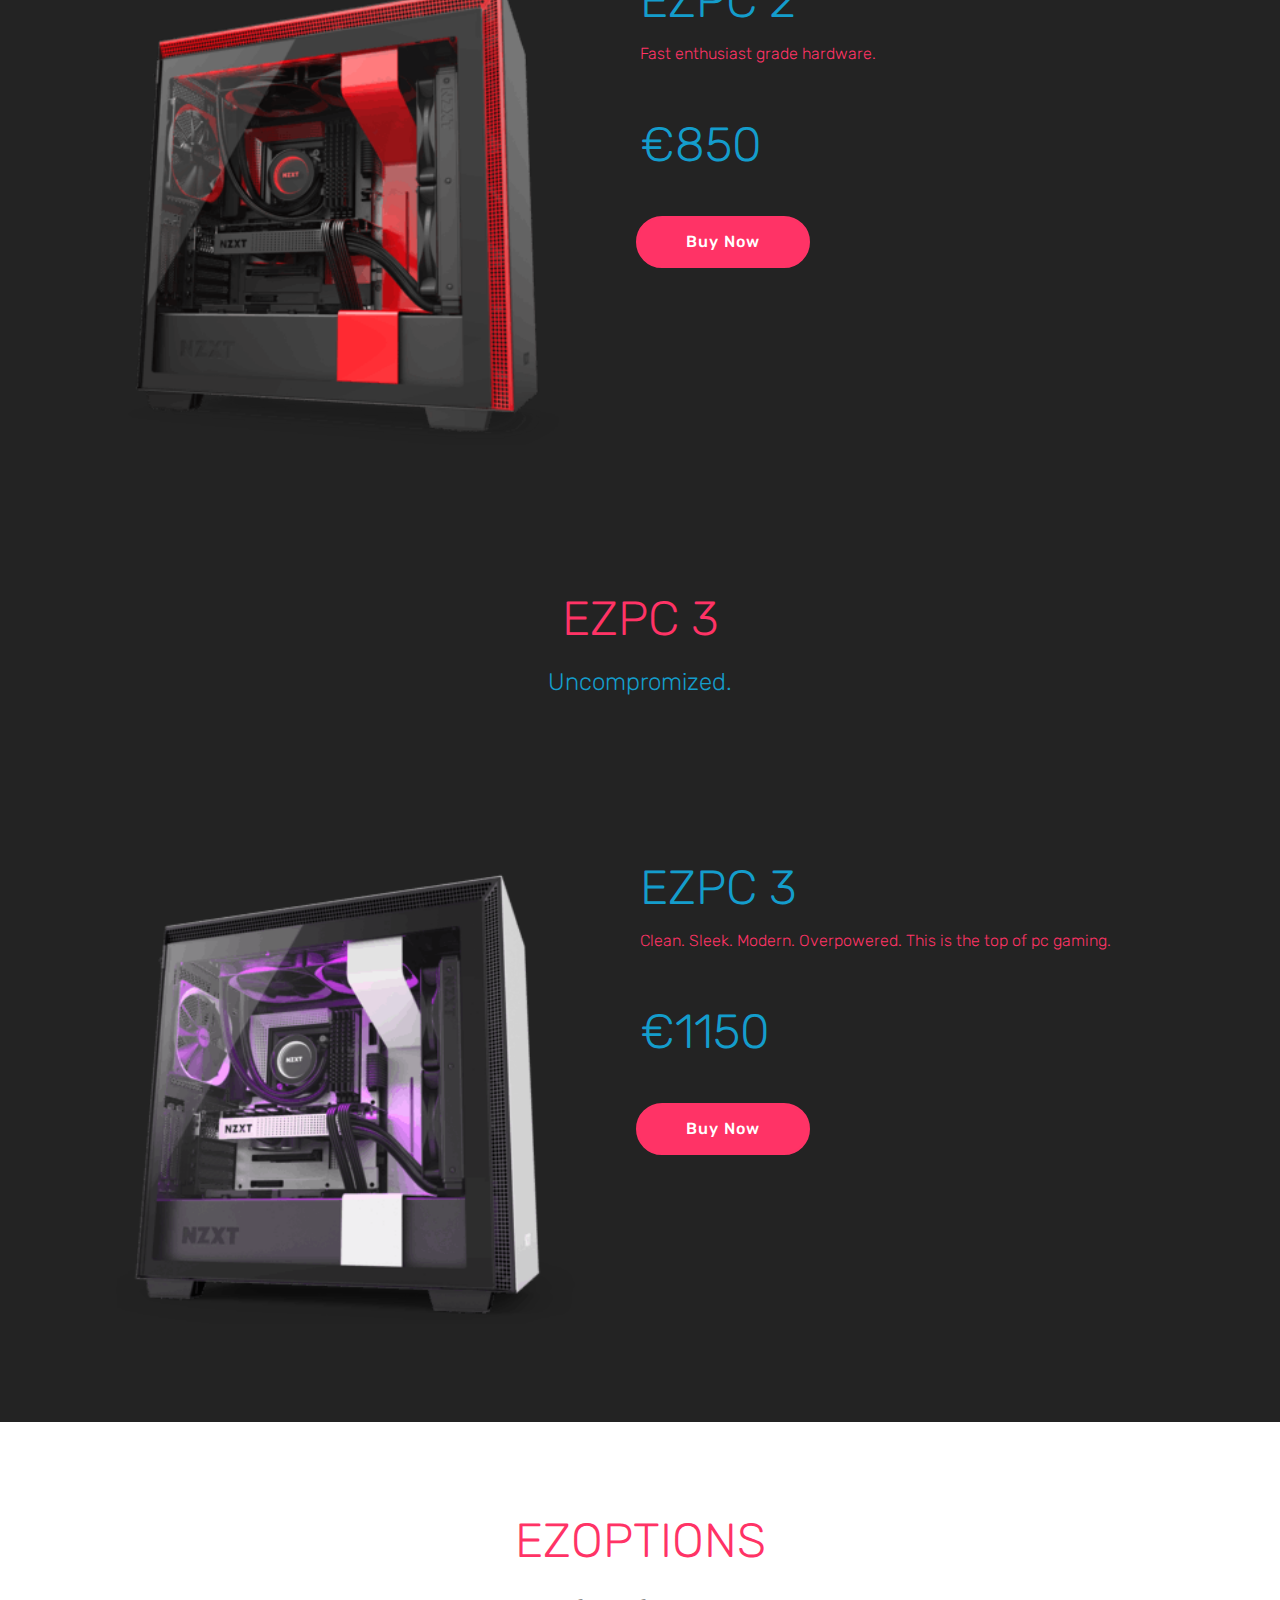
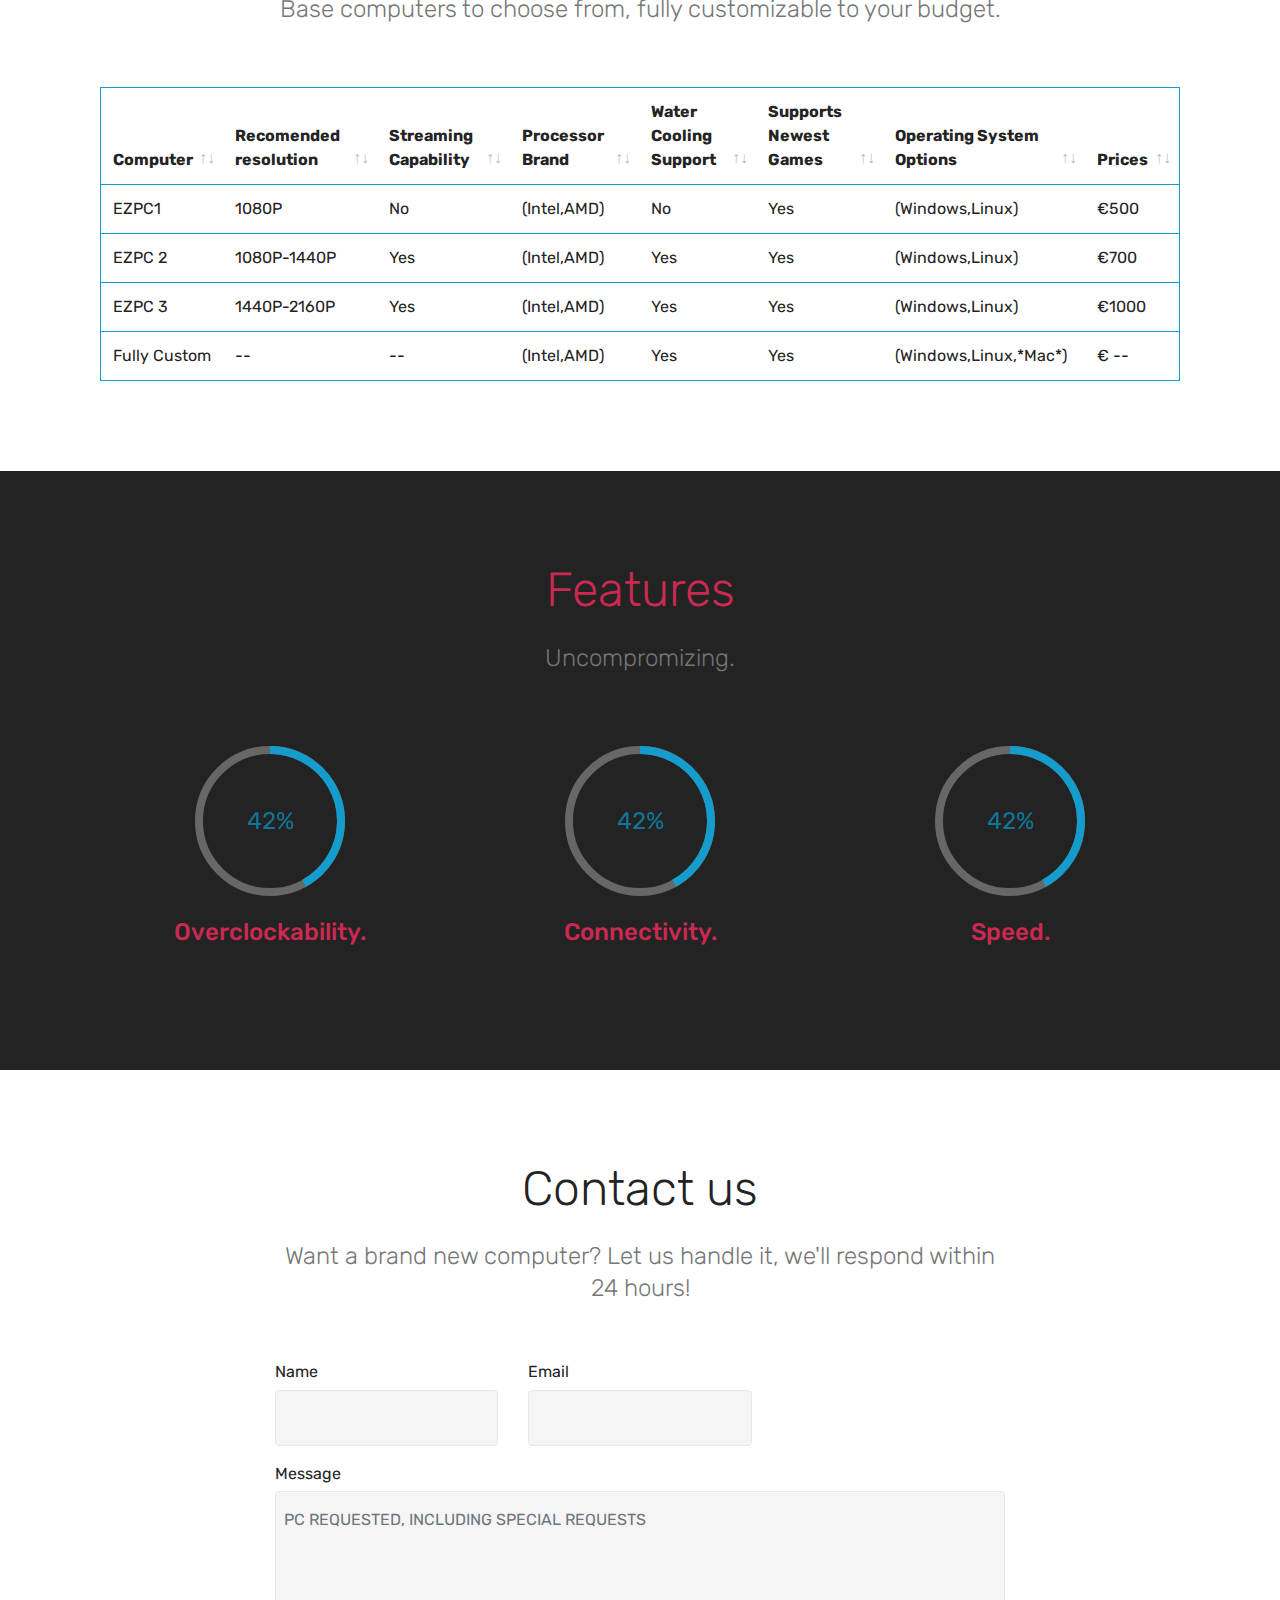
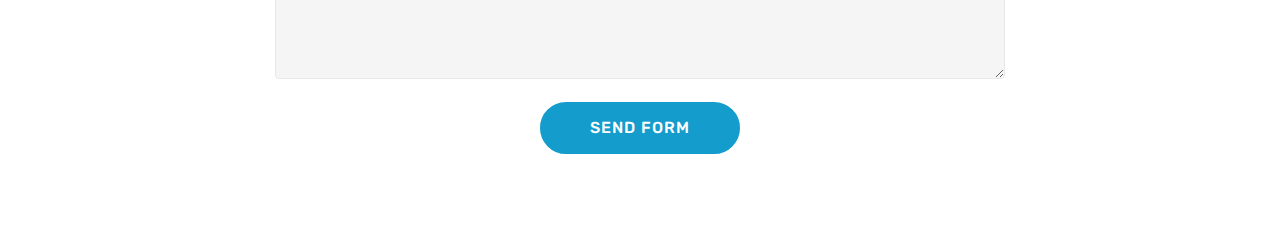
==== commit 8dce31d1: "create github pages" ====
--- a/EZSHOP.html
+++ b/EZSHOP.html
@@ -55,7 +55,7 @@
     </nav>
 </section>
 
-<section class="engine"><a href="https://mobirise.info/p">site templates free download</a></section><section class="header1 cid-rAmaUfP5tz" id="header16-9">
+<section class="engine"><a href="https://mobirise.info/n">free simple site templates</a></section><section class="header1 cid-rAmaUfP5tz" id="header16-9">
 
     
 
@@ -64,7 +64,7 @@
     <div class="container">
         <div class="row justify-content-md-center">
             <div class="col-md-10 align-center">
-                <h1 class="mbr-section-title mbr-bold pb-3 mbr-fonts-style display-1">Introducing EZSHOP</h1>
+                <h1 class="mbr-section-title mbr-bold pb-3 mbr-fonts-style display-1">Introducing WRKS.</h1>
                 
                 <p class="mbr-text pb-3 mbr-fonts-style display-5">Custom, sleek, affordable</p>
                 <div class="mbr-section-btn"><a class="btn btn-md btn-secondary display-4" href="EZSHOP.html#table1-a">LEARN MORE</a></div>
@@ -334,7 +334,7 @@
         <div class="row justify-content-center">
             <div class="media-container-column col-lg-8" data-form-type="formoid">
                 <!---Formbuilder Form--->
-                <form action="https://mobirise.com/" method="POST" class="mbr-form form-with-styler" data-form-title="Mobirise Form"><input type="hidden" name="email" data-form-email="true" value="jxOgCbdIoZ3OYG96mJtaZJT6g+gwpFF/89V8wYoLedcNQaRW5LlEMcYU1H0Z3mYvFt8vzhXgUpz9jvWc94zPsCyqmI2eDaHiBJ/Y9YVoY2HzeZYgCTj48iX5dPHT9GY9">
+                <form action="https://mobirise.com/" method="POST" class="mbr-form form-with-styler" data-form-title="Mobirise Form"><input type="hidden" name="email" data-form-email="true" value="LBj2U8QnaOVaLtjD/C+SSe8h6Ifv8t+6cCbh/YI6hfM7o5j8qXHBkSrA7NKdVTjv48R0jrxWFQyIkfRHPoFY+sfvGdTlaapOWDXyI59Mc0ZFW4N2T5YHe0adohZLN47z">
                     <div class="row">
                         <div hidden="hidden" data-form-alert="" class="alert alert-success col-12">Thank you for choosing EZPC. We typically respond in less than 24 hours</div>
                         <div hidden="hidden" data-form-alert-danger="" class="alert alert-danger col-12">
--- a/assets/mobirise/css/mbr-additional.css
+++ b/assets/mobirise/css/mbr-additional.css
@@ -2291,6 +2291,9 @@
   padding-bottom: 60px;
   background-color: #cc2952;
 }
+.cid-rAmu2LTvRn H2 {
+  color: #232323;
+}
 .cid-rAm2V269PG {
   padding-top: 120px;
   padding-bottom: 60px;
@@ -2410,6 +2413,33 @@
     padding-top: 1.5rem !important;
   }
 }
+.cid-rI72Eaqdb6 {
+  padding-top: 15px;
+  padding-bottom: 45px;
+  background-color: #232323;
+}
+.cid-rI72Eaqdb6 .testimonial-text {
+  font-style: italic;
+  font-weight: 300;
+}
+.cid-rI72Eaqdb6 .mbr-author-name {
+  font-weight: bold;
+}
+.cid-rI72Eaqdb6 .media-container-row {
+  word-wrap: break-word;
+  word-break: break-word;
+}
+@media (max-width: 991px) {
+  .cid-rI72Eaqdb6 .mbr-figure,
+  .cid-rI72Eaqdb6 img {
+    max-height: 300px;
+    width: auto;
+    margin: auto;
+  }
+  .cid-rI72Eaqdb6 .media-content {
+    padding-top: 1.5rem !important;
+  }
+}
 .cid-rAiu5Ub54l {
   padding-top: 0px;
   padding-bottom: 90px;
